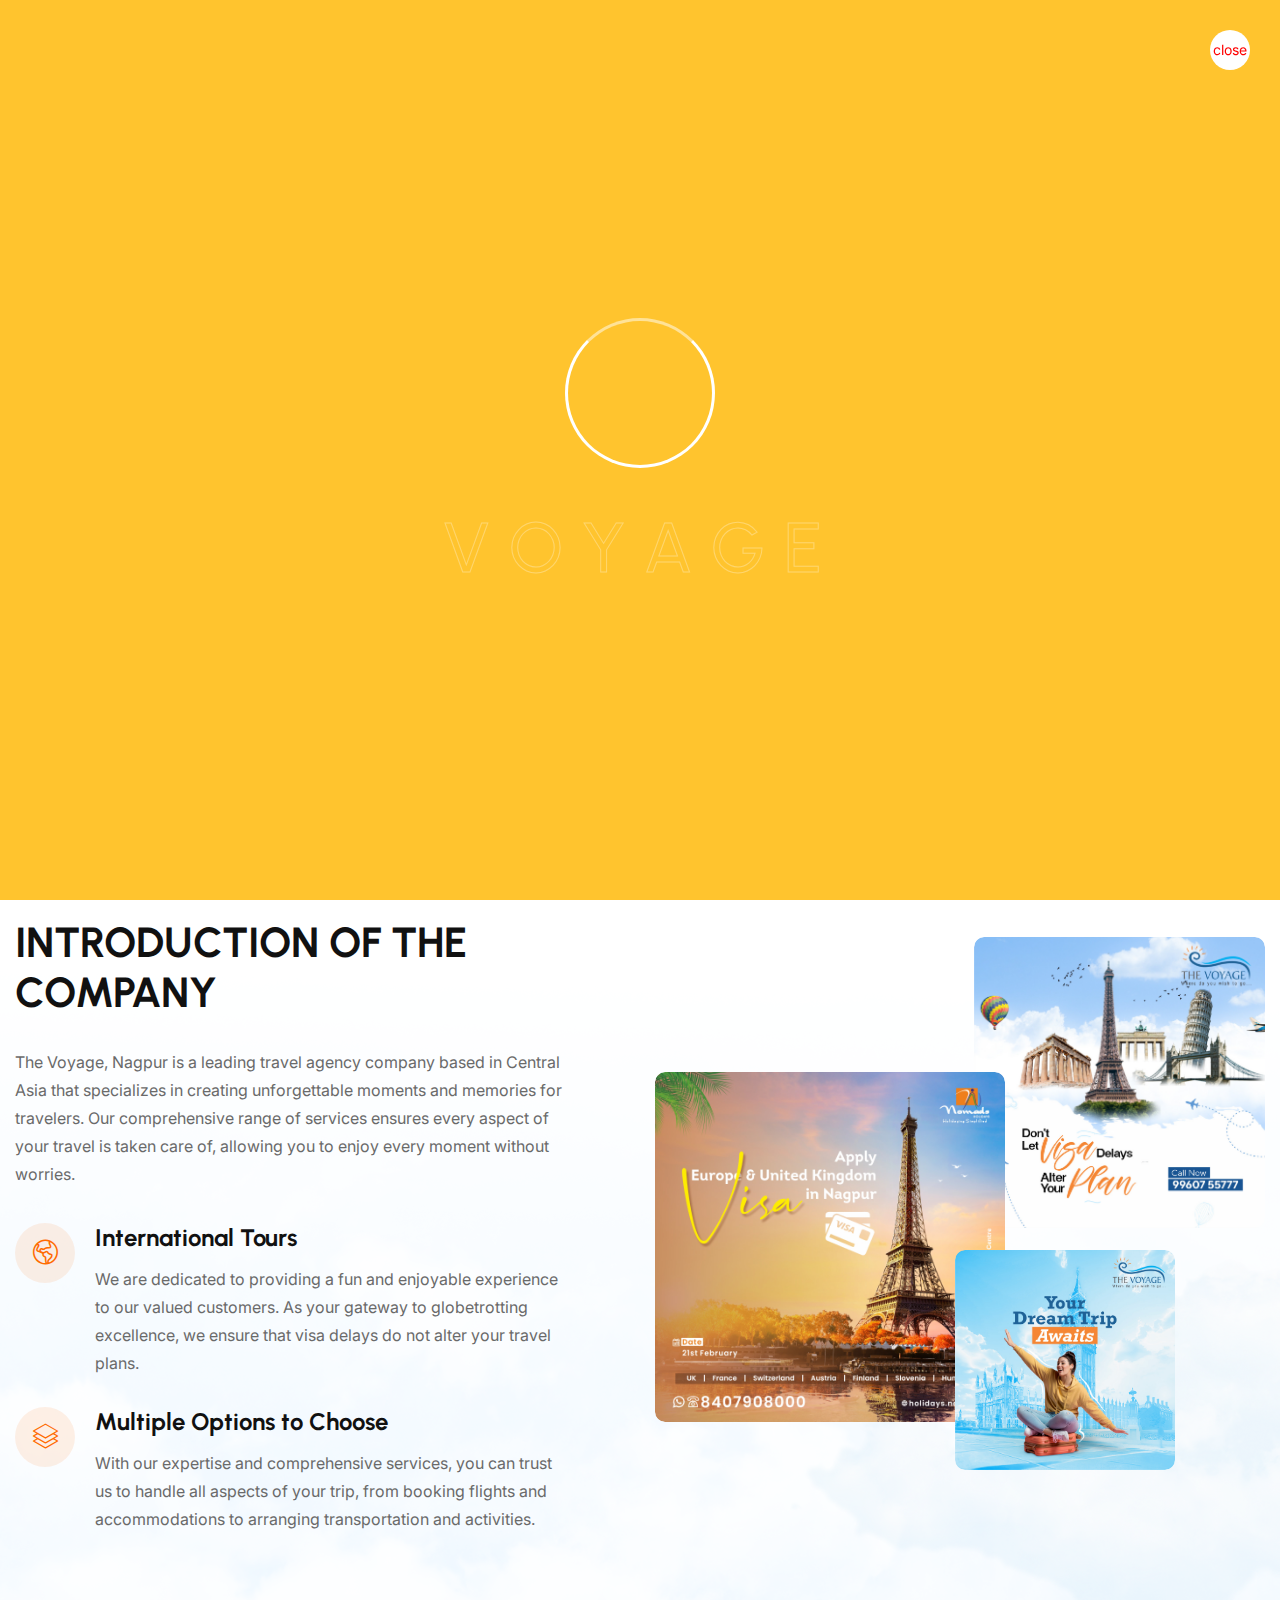
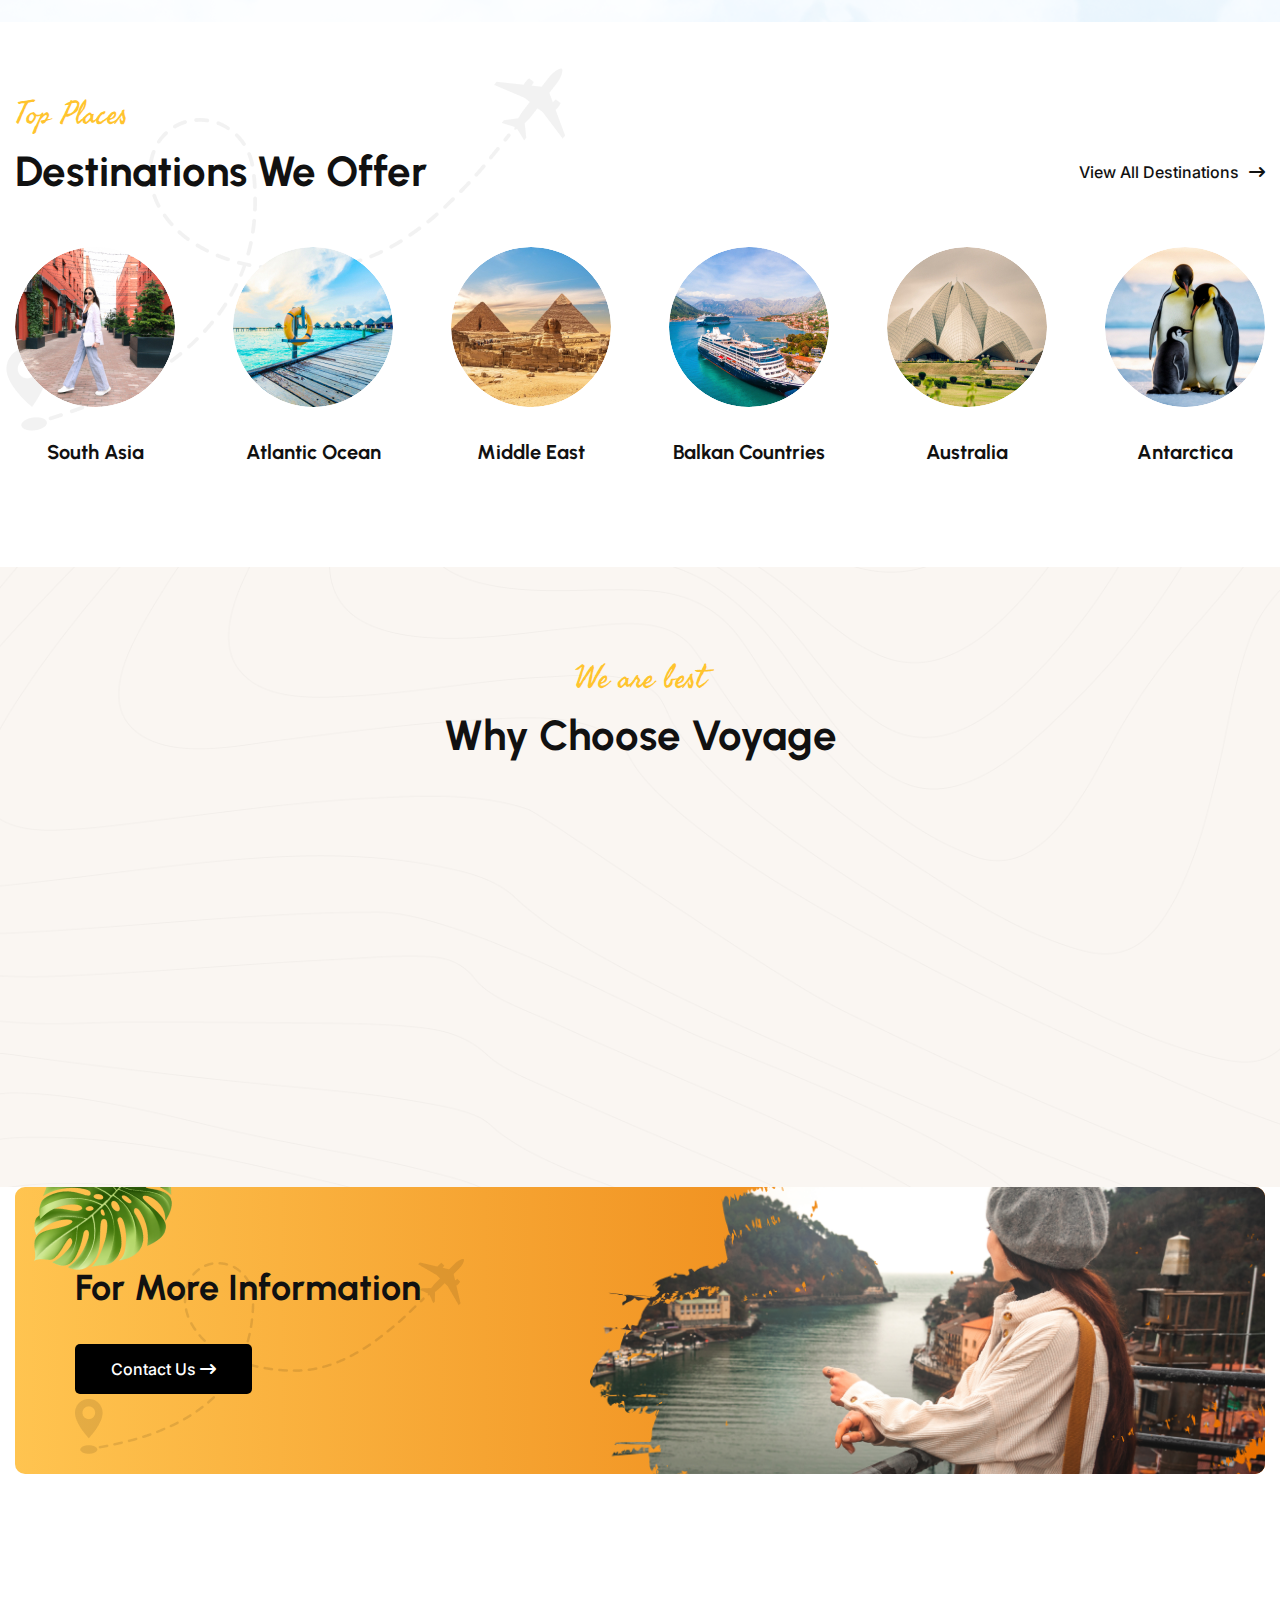
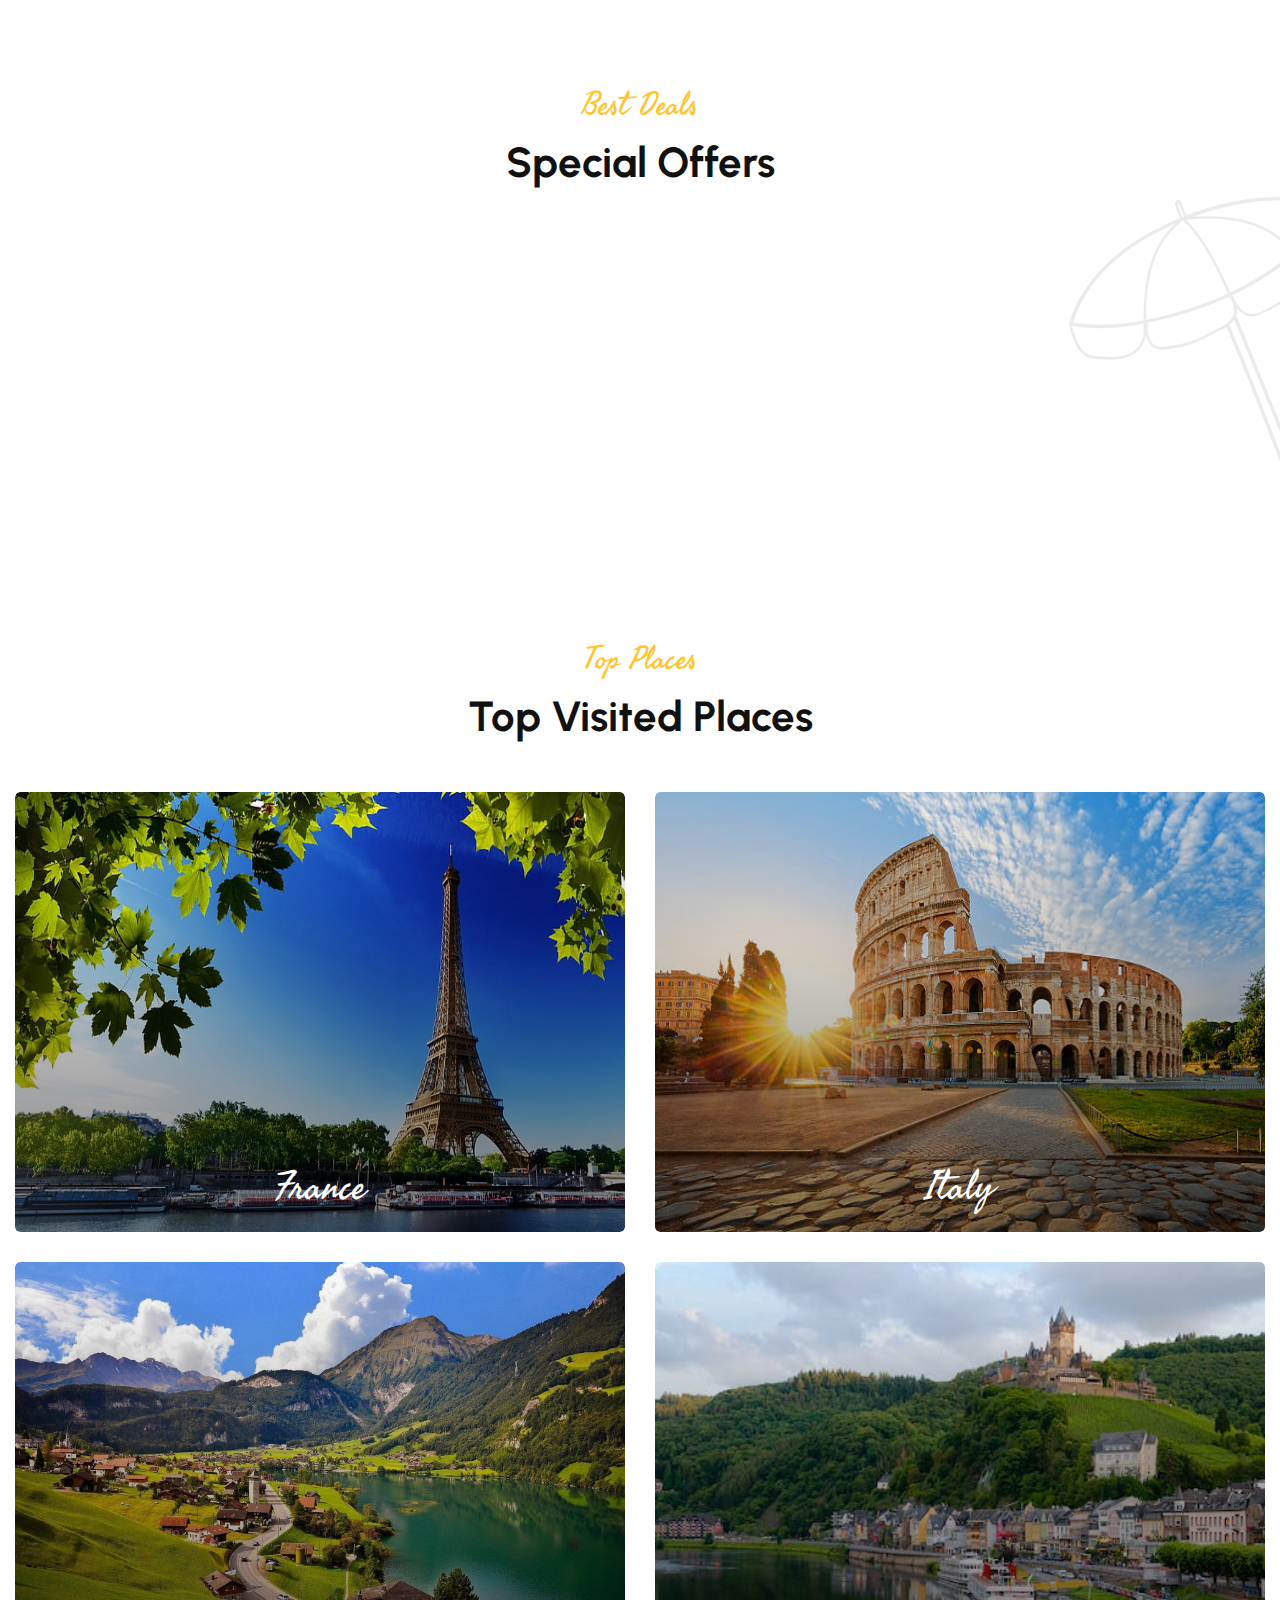
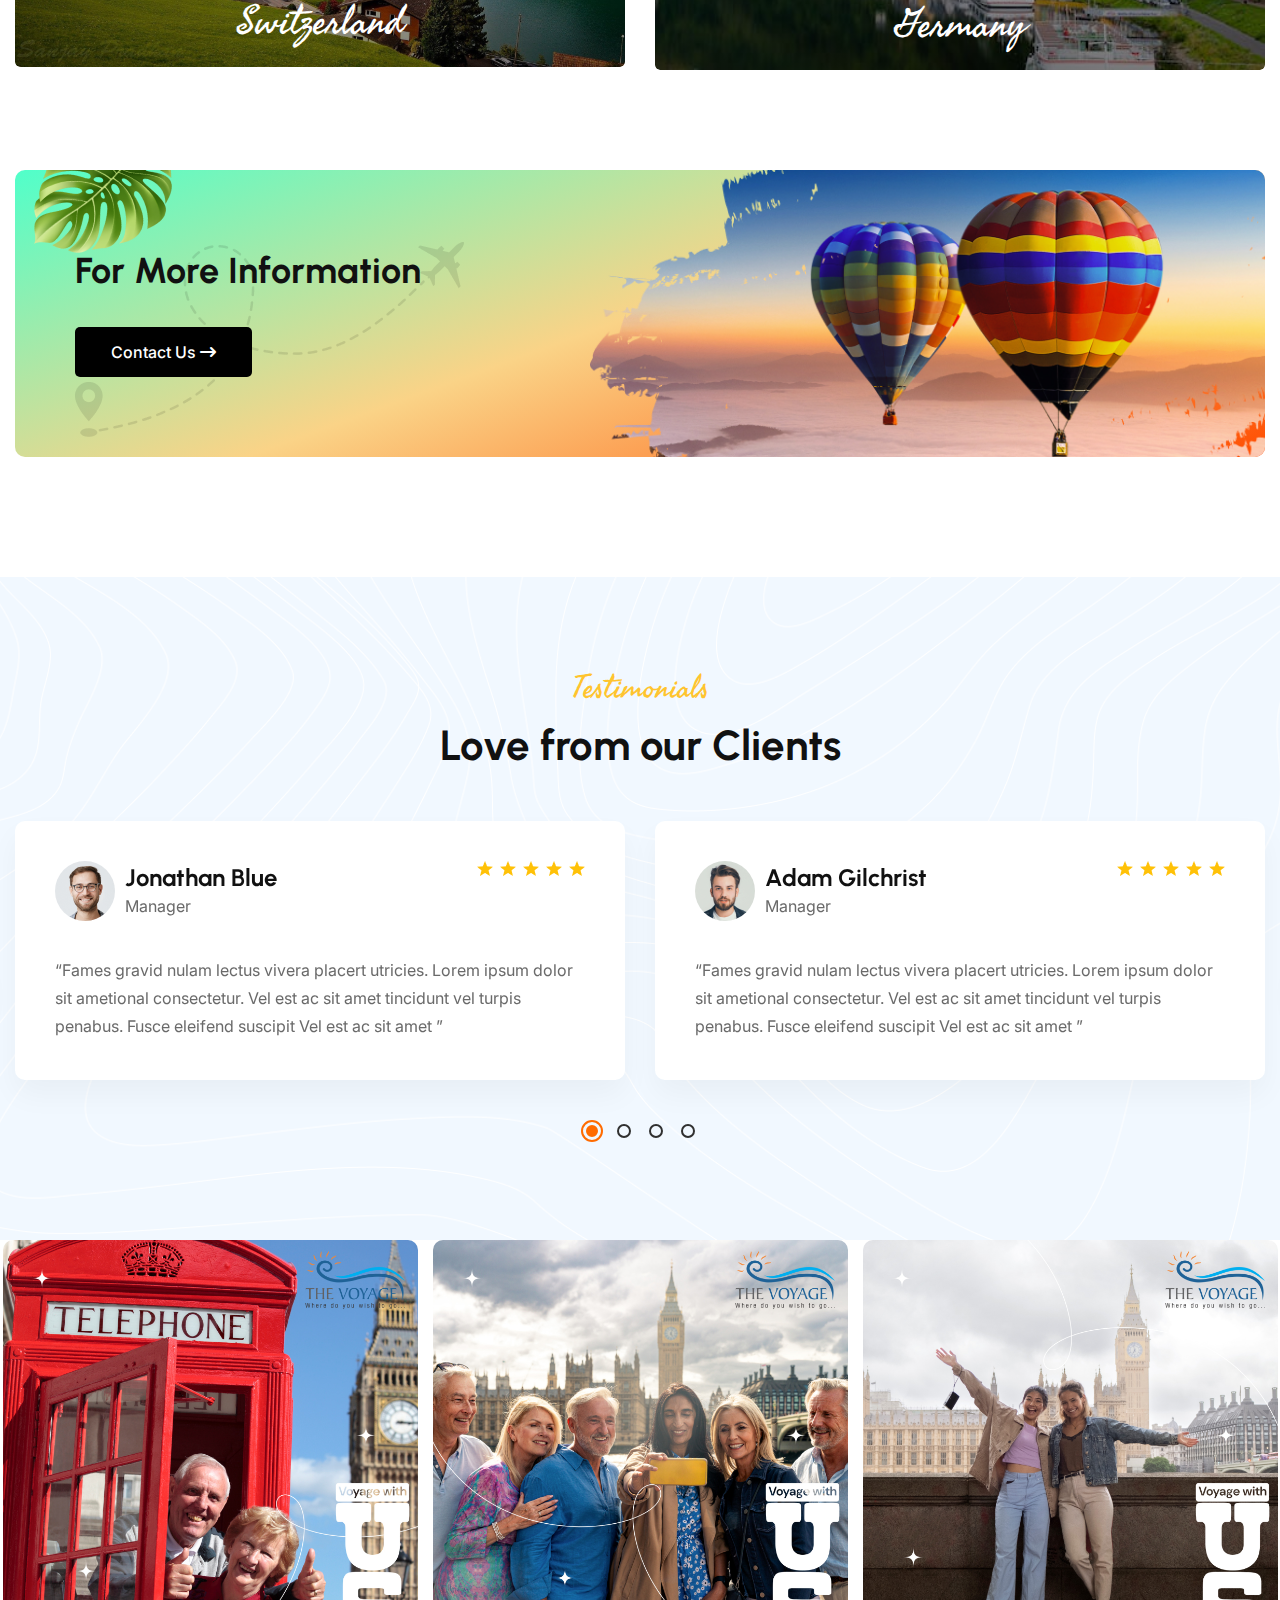
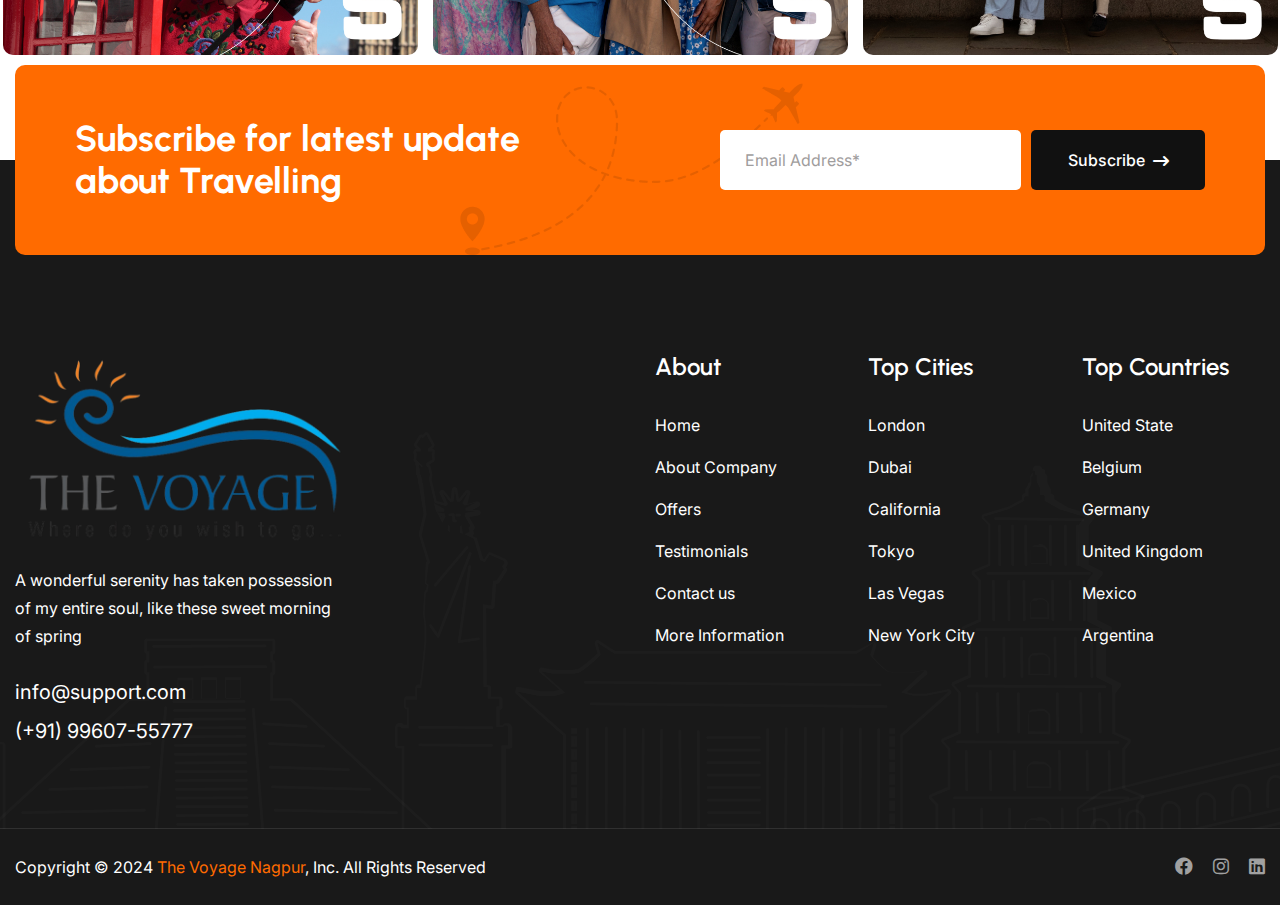
==== index.html @ c2dc89c5 "first commit" ====
<!DOCTYPE html>
<html lang="en">

<head>
    <meta charset="utf-8">
    <meta http-equiv="X-UA-Compatible" content="IE=edge">
    <meta name="viewport" content="width=device-width, initial-scale=1.0, maximum-scale=1.0, user-scalable=0">

    <title>THE VOYAGE NAGPUR</title>

    <!-- Fav Icon -->
    <link rel="icon" href="assets/images/logo.png" type="image/x-icon">

    <!-- Google Fonts -->
    <link href="https://fonts.googleapis.com/css2?family=Seaweed+Script&amp;display=swap" rel="stylesheet">
    <link
        href="https://fonts.googleapis.com/css2?family=Urbanist:ital,wght@0,100;0,200;0,300;0,400;0,500;0,600;0,700;0,800;0,900;1,100;1,200;1,300;1,400;1,500;1,600;1,700;1,800;1,900&amp;display=swap"
        rel="stylesheet">
    <link
        href="https://fonts.googleapis.com/css2?family=Inter:wght@100;200;300;400;500;600;700;800;900&amp;display=swap"
        rel="stylesheet">

    <!-- Stylesheets -->

    <link href="assets/css/font-awesome-all.css" rel="stylesheet">
    <link href="assets/css/flaticon.css" rel="stylesheet">
    <link href="assets/css/owl.css" rel="stylesheet">
    <link href="assets/css/bootstrap.css" rel="stylesheet">
    <link href="assets/css/jquery.fancybox.min.css" rel="stylesheet">
    <link href="assets/css/animate.css" rel="stylesheet">
    <link href="assets/css/nice-select.css" rel="stylesheet">
    <link href="assets/css/jquery-ui.css" rel="stylesheet">
    <link href="assets/css/elpath.css" rel="stylesheet">
    <link href="assets/css/color.css" id="jssDefault" rel="stylesheet">
    <link href="assets/css/rtl.css" rel="stylesheet">
    <link href="assets/css/style.css" rel="stylesheet">
    <link rel="stylesheet" href="./assets/css/module-css/chooseus.css">
    <link href="assets/css/module-css/banner.css" rel="stylesheet">
    <link href="assets/css/module-css/booking-form.css" rel="stylesheet">
    <link href="assets/css/module-css/offers.css" rel="stylesheet">
    <link href="assets/css/module-css/place.css" rel="stylesheet">
    <link href="assets/css/module-css/tours.css" rel="stylesheet">
    <link href="assets/css/module-css/about.css" rel="stylesheet">
    <link href="assets/css/module-css/pricing.css" rel="stylesheet">
    <link href="assets/css/module-css/subscribe.css" rel="stylesheet">
    <link href="assets/css/module-css/testimonial.css" rel="stylesheet">
    <link href="assets/css/module-css/instagram.css" rel="stylesheet">
    <link href="assets/css/module-css/news.css" rel="stylesheet">
    <link href="assets/css/responsive.css" rel="stylesheet">

</head>


<!-- page wrapper -->

<body>

    <div class="boxed_wrapper ltr">


        <!-- preloader -->
        <div class="loader-wrap">
            <div class="preloader">
                <div class="preloader-close">close</div>
                <div id="handle-preloader" class="handle-preloader">
                    <div class="animation-preloader">
                        <div class="spinner"></div>
                        <div class="txt-loading">
                            <span data-text-preloader="v" class="letters-loading">
                                V
                            </span>
                            <span data-text-preloader="o" class="letters-loading">
                                o
                            </span>
                            <span data-text-preloader="y" class="letters-loading">
                                y
                            </span>
                            <span data-text-preloader="a" class="letters-loading">
                                a
                            </span>
                            <span data-text-preloader="g" class="letters-loading">
                                g
                            </span>
                            <span data-text-preloader="e" class="letters-loading">
                                e
                            </span>
                        </div>
                    </div>
                </div>
            </div>
        </div>
        <!-- preloader end -->


        <!-- main header -->
        <header class="main-header">
            <!-- header-top -->
            <div class="header-top">
                <div class="auto-container">
                    <div class="top-inner">
                        <div class="info">
                            <p><i class="icon-5"></i><a href="tel:9960755777">+91-99607-55777</a> </p>
                            
                            <p><i class="icon-6"></i><a href="mailto:info@example.com">info@example.com</a></p>
                        </div>
                        
                        <ul class="social-links">
                            <li><span>On Social:</span></li>
                            <li><a href="index.html"><i class="fab fa-facebook-f"></i></a></li>
                            <li><a href="https://www.instagram.com/voyage.global.journeys/"><i
                                        class="fab fa-instagram"></i></a></li>
                            <li><a href="index.html"><i class="fab fa-linkedin-in"></i></a></li>
                        </ul>
                    </div>
                </div>
            </div>
            <header class="main-header header-style-two">
                <!-- header-lower -->
                <div class="header-lower">
                    <div class="auto-container">
                        <div class="outer-box">
                            <figure class="logo-box"><a href="index.html"><img src="assets/images/logo.png"  alt=""></a></figure>
                            <div class="menu-area">
                                <!--Mobile Navigation Toggler-->
                                <div class="mobile-nav-toggler">
                                    <i class="icon-bar"></i>
                                    <i class="icon-bar"></i>
                                    <i class="icon-bar"></i>
                                </div>
                                <nav class="main-menu navbar-expand-md navbar-light clearfix">
                                    <div class="collapse navbar-collapse show clearfix" id="navbarSupportedContent">
                                        <ul class="navigation clearfix">
                                            <li><a href="index.html">Home</a></li> 
                                            <li><a href="#about">About</a></li>
                                            <li><a href="#offers">Offers</a></li>
                                            <li><a href="#destination">Destination</a></li>
                                            <li><a href="contact.html">Contact Us</a></li> 
                                        </ul>
                                    </div>
                                </nav>
                            </div>
                           
                        </div>
                    </div>
                </div>
    
                <!--sticky Header-->
                <div class="sticky-header">
                    <div class="auto-container">
                        <div class="outer-box">
                            <div class="logo-box">
                                <figure class="logo"><a href="index.html"><img src="assets/images/logo.png" alt=""></a></figure>
                            </div>
                            <div class="menu-area">
                                <nav class="main-menu clearfix">
                                    <!--Keep This Empty / Menu will come through Javascript-->
                                </nav>
                            </div>
                            
                        </div>
                    </div>
                </div>
            </header>
            <!-- main-header end -->
    
    
            <!-- Mobile Menu  -->
            <div class="mobile-menu">
                <div class="menu-backdrop"></div>
                <div class="close-btn"><i class="fas fa-times"></i></div>
                
                <nav class="menu-box">
                    <div class="nav-logo"><a href="index.html"><img src="assets/images/logo.png" alt="" title=""></a></div>
                    <div class="menu-outer"><!--Here Menu Will Come Automatically Via Javascript / Same Menu as in Header--></div>
                    <div class="contact-info">
                        <h4>Contact Info</h4>
                        <ul>
                            <li><a href="https://maps.app.goo.gl/PBsAi7j5NEbtL1CH9">Ramdaspeth, Nagpur, Maharashtra 440010</a></li>
                            <li><a href="tel:+8801682648101">+88 01682648101</a></li>
                            <li><a href="mailto:info@example.com">info@example.com</a></li>
                        </ul>
                    </div>
                    <div class="social-links">
                        <ul class="clearfix">
                            <li><a href="index.html"><span class="fab fa-twitter"></span></a></li>
                            <li><a href="index.html"><span class="fab fa-facebook-square"></span></a></li>
                            <li><a href="index.html"><span class="fab fa-pinterest-p"></span></a></li>
                            <li><a href="index.html"><span class="fab fa-instagram"></span></a></li>
                            <li><a href="index.html"><span class="fab fa-youtube"></span></a></li>
                        </ul>
                    </div>
                </nav>
            </div><!-- End Mobile Menu -->
    
    
    


        <!-- banner-section -->
        <section class="banner-section p_relative centred">
            <div class="banner-carousel owl-theme owl-carousel owl-dots-none owl-nav-none">
                <div class="slide-item p_relative">
                    <div class="bg-layer" style="background-image: url(assets/images/banner/banner2.jpeg);"></div>
                    <span class="big-text animation_text_word"></span>
                    <div class="auto-container">
                        <div class="content-box">
                            <span class="special-text">Discover the Planet...</span>
                            <h2>Creating memories that last...</h2>
                            <p>This statistic is based on our average personal current account online</p>
                        </div>
                    </div>
                </div>
                <div class="slide-item p_relative">
                    <div class="bg-layer" style="background-image: url(assets/images/banner/banner-2.jpg);"></div>
                    <span class="big-text animation_text_word"></span>
                    <div class="auto-container">
                        <div class="content-box">
                            <span class="special-text">Discover the Planet...</span>
                            <h2>Creating memories that last...</h2>
                            <p>This statistic is based on our average personal current account online</p>
                        </div>
                    </div>
                </div>
                <div class="slide-item p_relative">
                    <div class="bg-layer" style="background-image: url(assets/images/banner/banner-3.jpg);"></div>
                    <span class="big-text animation_text_word"></span>
                    <div class="auto-container">
                        <div class="content-box">
                            <span class="special-text">Discover the Planet...</span>
                            <h2>Creating memories that last...</h2>
                            <p>This statistic is based on our average personal current account online</p>
                        </div>
                    </div>
                </div>
            </div>
            <!-- <div class="booking-form">
                <div class="auto-container">
                    <div class="booking-inner">
                        <form method="post" action="https://azim.hostlin.com/Travic/index.html" class="clearfix">
                            <div class="form-group">
                                <div class="icon"><i class="icon-8"></i></div>
                                <div class="select-box">
                                    <select class="wide">
                                       <option data-display="Your Destination">Your Destination</option>
                                       <option value="1">USA</option>
                                       <option value="2">Italy</option>
                                       <option value="3">China</option>
                                       <option value="4">Thailand</option>
                                    </select>
                                </div>
                            </div>
                            <div class="form-group">
                                <div class="icon"><i class="icon-9"></i></div>
                                <div class="select-box">
                                    <select class="wide">
                                       <option data-display="Travel Category">Travel Category</option>
                                       <option value="1">Adventure travel</option>
                                       <option value="2">Air travel</option>
                                       <option value="3">Backpacking</option>
                                       <option value="4">Bleisure travel</option>
                                    </select>
                                </div>
                            </div>
                            <div class="form-group">
                                <div class="icon"><i class="icon-10"></i></div>
                                <input type="text" name="date" id="datepicker" placeholder="When to Start">
                            </div>
                            <div class="form-group">
                                <div class="icon"><i class="icon-11"></i></div>
                                <div class="select-box">
                                    <select class="wide">
                                       <option data-display="How many Guest">How many Guest</option>
                                       <option value="1">1 Child 2 Adult</option>
                                       <option value="2">2 Child 2 Adult</option>
                                       <option value="3">1 Child 3 Adult</option>
                                       <option value="4">2 Child 3 Adult</option>
                                    </select>
                                </div>
                            </div>
                            <div class="btn-box">
                                <button type="submit">Find Now</button>
                            </div>
                        </form>
                    </div>
                </div>
            </div> -->
        </section>
        <!-- banner-section end -->


        <!-- about-section -->
        <section class="about-section pt_100 pb_100" id="about">
            <div class="pattern-layer" style="background-image: url(assets/images/shape/shape-1.png);"></div>
            <div class="auto-container">
                <div class="row align-items-center">
                    <div class="col-lg-6 col-md-12 col-sm-12 content-column">
                        <div class="content_block_one">
                            <div class="content-box mr_60">
                                <div class="sec-title mb_30">
                                    <span class="sub-title">About us</span>
                                    <h2>INTRODUCTION OF THE COMPANY </h2>
                                </div>
                                <div class="text-box mb_35">
                                    <p>The Voyage, Nagpur is a leading travel agency company based in Central Asia that
                                        specializes in creating unforgettable moments and memories for travelers.
                                        Our comprehensive range of services ensures every aspect of your travel is taken
                                        care of, allowing you to enjoy every moment without worries.
                                    </p>

                                </div>
                                <div class="inner-box">
                                    <div class="single-item">
                                        <div class="icon-box"><i class="icon-13"></i></div>
                                        <h3>International Tours</h3>
                                        <p>We are dedicated to providing a fun and enjoyable experience to our valued
                                            customers. As your gateway to globetrotting excellence, we ensure that visa
                                            delays do not alter your travel plans. </p>
                                    </div>
                                    <div class="single-item">
                                        <div class="icon-box"><i class="icon-14"></i></div>
                                        <h3>Multiple Options to Choose</h3>
                                        <p>With our expertise and comprehensive services, you can trust us to handle all
                                            aspects of your trip, from booking flights and accommodations to arranging
                                            transportation and activities. </p>
                                    </div>
                                </div>
                            </div>
                        </div>
                    </div>
                    <div class="col-lg-6 col-md-12 col-sm-12 image-column">
                        <div class="image_block_one">
                            <div class="image-box">
                                <figure class="image image-1"><img src="assets/images/resource/VT-1.jpg" alt="">
                                </figure>
                                <figure class="image image-2"><img src="assets/images/resource/VT-5.jpg"
                                         alt=""></figure>
                                <figure class="image image-3"><img src="assets/images/resource/VT-8.jpg"
                                        alt=""></figure>
                            </div>
                        </div>
                    </div>
                </div>
            </div>
        </section>
        <!-- about-section end -->

         

        <section class="place-style-two pt_70 pb_70">
            <div class="pattern-layer" style="background-image: url(assets/images/shape/shape-10.png);"></div>
            <div class="auto-container">
                <div class="sec-title mb_50">
                    <span class="sub-title">Top Places</span>
                    <h2>Destinations We Offer</h2>
                    <a href="destination.html">View All Destinations <i class="fas fa-long-arrow-right"></i></a>
                </div>
                <ul class="place-list">
                    <li>
                        <div class="place-block-two">
                            <div class="inner-box">
                                <figure class="image-box"><img src="assets/images/resource/place-7.jpg" alt=""></figure>
                                <h4><a href="destination-details.html">South Asia</a></h4>
                            </div>
                        </div>
                    </li>
                    <li>
                        <div class="place-block-two">
                            <div class="inner-box">
                                <figure class="image-box"><img src="assets/images/resource/place-8.jpg" alt=""></figure>
                                <h4><a href="destination-details.html">Atlantic Ocean</a></h4>
                            </div>
                        </div>
                    </li>
                    <li>
                        <div class="place-block-two">
                            <div class="inner-box">
                                <figure class="image-box"><img src="assets/images/resource/place-9.jpg" alt=""></figure>
                                <h4><a href="destination-details.html">Middle East</a></h4>
                            </div>
                        </div>
                    </li>
                    <li>
                        <div class="place-block-two">
                            <div class="inner-box">
                                <figure class="image-box"><img src="assets/images/resource/place-10.jpg" alt="">
                                </figure>
                                <h4><a href="destination-details.html">Balkan Countries</a></h4>
                            </div>
                        </div>
                    </li>
                    <li>
                        <div class="place-block-two">
                            <div class="inner-box">
                                <figure class="image-box"><img src="assets/images/resource/place-11.jpg" alt="">
                                </figure>
                                <h4><a href="destination-details.html">Australia</a></h4>
                            </div>
                        </div>
                    </li>
                    <li>
                        <div class="place-block-two">
                            <div class="inner-box">
                                <figure class="image-box"><img src="assets/images/resource/place-12.jpg" alt="">
                                </figure>
                                <h4><a href="destination-details.html">Antarctica</a></h4>
                            </div>
                        </div>
                    </li>
                </ul>
            </div>
        </section>

         <!-- chooseus-section -->
         <section class="chooseus-section alternat-2 pt_100 pb_70 centred">
            <div class="pattern-layer" style="background-image: url(assets/images/shape/shape-19.png);"></div>
            <div class="auto-container">
                <div class="sec-title mb_50">
                    <span class="sub-title">We are best</span>
                    <h2>Why Choose Voyage</h2>
                </div>
                <div class="row clearfix">
                    <div class="col-lg-3 col-md-6 col-sm-12 chooseus-block">
                        <div class="chooseus-block-one wow fadeInUp animated" data-wow-delay="00ms" data-wow-duration="1500ms">
                            <div class="inner-box">
                                <div class="icon-box"><i class="icon-15"></i></div>
                                <h3><a href="index.html">From Nagpur to Europe</a></h3>
                                <p>We are dedicated to offering the exceptional value for your travel the best investment</p>
                            </div>
                        </div>
                    </div>
                    <div class="col-lg-3 col-md-6 col-sm-12 chooseus-block">
                        <div class="chooseus-block-one wow fadeInUp animated" data-wow-delay="200ms" data-wow-duration="1500ms">
                            <div class="inner-box">
                                <div class="icon-box"><i class="icon-16"></i></div>
                                <h3><a href="index.html">Don't delay your VISA</a></h3>
                                <p>Your journey with us is about only  your relaxation, enjoyment, and more discovery.</p>
                            </div>
                        </div>
                    </div>
                    <div class="col-lg-3 col-md-6 col-sm-12 chooseus-block">
                        <div class="chooseus-block-one wow fadeInUp animated" data-wow-delay="400ms" data-wow-duration="1500ms">
                            <div class="inner-box">
                                <div class="icon-box"><i class="icon-17"></i></div>
                                <h3><a href="index.html">Tailored Payment Plans </a></h3>
                                <p>Ready to start your next adventure? Contact us today to begin planning your dream</p>
                            </div>
                        </div>
                    </div>
                    <div class="col-lg-3 col-md-6 col-sm-12 chooseus-block">
                        <div class="chooseus-block-one wow fadeInUp animated" data-wow-delay="600ms" data-wow-duration="1500ms">
                            <div class="inner-box">
                                <div class="icon-box"><i class="icon-18"></i></div>
                                <h3><a href="index.html">Safe Tour </a></h3>
                                <p>Feel free to adapt and customize this text to fit your travel agency with secure Payment</p>
                            </div>
                        </div>
                    </div>
                </div>
            </div>
        </section>
        <!-- chooseus-section end -->



        <!-- subscribe-style-two -->
        <section class="subscribe-style-two pb_120">
            <div class="auto-container">
                <div class="inner-container">
                    <div class="bg-layer" style="background-image: url(assets/images/background/subscribe-bg.png);">
                    </div>
                    <div class="shape">
                        <div class="shape-1" style="background-image: url(assets/images/shape/shape-16.png);"></div>
                        <div class="shape-2" style="background-image: url(assets/images/shape/shape-17.png);"></div>
                    </div>
                    <div class="content-box">
                        <h2>For More Information</h2>
                        <div class="form-group">
                            <a href="contact.html"><button type="submit" class="theme-btn">Contact Us <i
                                        class="fas fa-long-arrow-right"></i></button>
                            </a>
                        </div>
                    </div>
                </div>
            </div>
        </section>
        <!-- subscribe-style-two end -->
        
        <section class="offers-section pt_100" id="offers">
            <div class="pattern-layer" style="background-image: url(assets/images/shape/shape-11.png);"></div>
            <div class="auto-container">
                <div class="sec-title centred mb_50">
                    <span class="sub-title">Best Deals</span>
                    <h2>Special Offers</h2>
                </div>
                <div class="row clearfix">
                    <div class="col-lg-4 col-md-6 col-sm-12 offers-block">
                        <div class="offers-block-one wow fadeInUp animated" data-wow-delay="00ms"
                            data-wow-duration="1500ms">
                            <div class="inner-box" style="background-image: url(assets/images/shape/shape-7.png);">
                                <span>Discount up to</span>
                                <h2>40%</h2>
                                <p>For Travel Packages</p>
                                <a href="tour-details.html">View Details</a>
                            </div>
                        </div>
                    </div>
                    <div class="col-lg-4 col-md-6 col-sm-12 offers-block">
                        <div class="offers-block-one wow fadeInUp animated" data-wow-delay="300ms"
                            data-wow-duration="1500ms">
                            <div class="inner-box" style="background-image: url(assets/images/shape/shape-8.png);">
                                <span>Exclusive Deal</span>
                                <h3>Buy 1 get 1</h3>
                                <p>For air Tickets</p>
                                <a href="tour-details.html">View Details</a>
                            </div>
                        </div>
                    </div>
                    <div class="col-lg-4 col-md-6 col-sm-12 offers-block">
                        <div class="offers-block-one wow fadeInUp animated" data-wow-delay="600ms"
                            data-wow-duration="1500ms">
                            <div class="inner-box" style="background-image: url(assets/images/shape/shape-9.png);">
                                <span>Discount up to</span>
                                <h2>50%</h2>
                                <p>Hotels and Trips</p>
                                <a href="tour-details.html">View Details</a>
                            </div>
                        </div>
                    </div>
                </div>
            </div>
        </section>
        <!-- offers-section end -->

        <!-- place-section -->
        <section class="place-section centred pt_100 pb_70" id="destination">
            <div class="auto-container">
                <div class="sec-title mb_50">
                    <span class="sub-title">Top Places</span>
                    <h2>Top Visited Places</h2>
                </div>
                <div class="row clearfix">
                    <div class="col-lg-6 col-md-6 col-sm-12 place-block">
                        <div class="place-block-one">
                            <div class="inner-box">
                                <figure class="image-box" id="france"><img src="assets/images/resource/france.jpg" alt=""></figure>
                                <span class="text">France</span>
                            </div>
                        </div>
                    </div>
                    <div class="col-lg-6 col-md-6 col-sm-12 place-block">
                        <div class="place-block-one">
                            <div class="inner-box">
                                <figure class="image-box" id="italy"><img src="assets/images/resource/place-2.jpg" alt=""></figure>
                                <span class="text">Italy</span>
                            </div>
                        </div>
                    </div>
                    <div class="col-lg-6 col-md-6 col-sm-12 place-block">
                        <div class="place-block-one">
                            <div class="inner-box">
                                <figure class="image-box"><img src="assets/images/resource/Switzerland.jpg" alt=""></figure>
                                <span class="text">Switzerland</span>
                            </div>
                        </div>
                    </div>
                    <div class="col-lg-6 col-md-6 col-sm-12 place-block">
                        <div class="place-block-one">
                            <div class="inner-box">
                                <figure class="image-box"><img src="assets/images/resource/germany.jpeg" alt=""></figure>
                                <span class="text">Germany</span>
                            </div>
                        </div>
                    </div>
                   
                </div>
            </div>
        </section>
        <!-- place-section end -->

        <!-- subscribe-style-two -->
        <section class="subscribe-style-two alternat-2 pb_120">
            <div class="auto-container">
                <div class="inner-container">
                    <div class="bg-layer" style="background-image: url(assets/images/background/subscribe-bg-2.png);">
                    </div>
                    <div class="shape">
                        <div class="shape-1" style="background-image: url(assets/images/shape/shape-16.png);"></div>
                        <div class="shape-2" style="background-image: url(assets/images/shape/shape-17.png);"></div>
                    </div>
                    <div class="content-box">
                        <h2>For More Information</h2>
                        <div class="form-group">
                            <a href="contact.html"><button type="submit" class="theme-btn">Contact Us <i
                                        class="fas fa-long-arrow-right"></i></button>
                            </a>
                        </div>
                    </div>
                </div>
            </div>
        </section>
        <!-- subscribe-style-two end -->

        <!-- testimonial-section -->
        <section class="testimonial-section pt_100 pb_90" id="testimonial">
            <div class="pattern-layer" style="background-image: url(assets/images/shape/shape-3.png);"></div>
            <div class="auto-container">
                <div class="sec-title centred mb_50">
                    <span class="sub-title">Testimonials</span>
                    <h2>Love from our Clients</h2>
                </div>
                <div class="two-item-carousel owl-carousel owl-theme dots-style-one nav-style-one">
                    <div class="testimonial-block-one">
                        <div class="inner-box">
                            <ul class="rating">
                                <li><img src="assets/images/icons/icon-1.png" alt=""></li>
                                <li><img src="assets/images/icons/icon-1.png" alt=""></li>
                                <li><img src="assets/images/icons/icon-1.png" alt=""></li>
                                <li><img src="assets/images/icons/icon-1.png" alt=""></li>
                                <li><img src="assets/images/icons/icon-1.png" alt=""></li>
                            </ul>
                            <div class="author-box">
                                <figure class="author-thumb"><img src="assets/images/resource/testimonial-1.png" alt="">
                                </figure>
                                <h3>Jonathan Blue</h3>
                                <span class="designation">Manager</span>
                            </div>
                            <p>“Fames gravid nulam lectus vivera placert utricies. Lorem ipsum dolor sit ametional
                                consectetur. Vel est ac sit amet tincidunt vel turpis penabus. Fusce eleifend suscipit
                                Vel est ac sit amet ”</p>
                        </div>
                    </div>
                    <div class="testimonial-block-one">
                        <div class="inner-box">
                            <ul class="rating">
                                <li><img src="assets/images/icons/icon-1.png" alt=""></li>
                                <li><img src="assets/images/icons/icon-1.png" alt=""></li>
                                <li><img src="assets/images/icons/icon-1.png" alt=""></li>
                                <li><img src="assets/images/icons/icon-1.png" alt=""></li>
                                <li><img src="assets/images/icons/icon-1.png" alt=""></li>
                            </ul>
                            <div class="author-box">
                                <figure class="author-thumb"><img src="assets/images/resource/testimonial-2.png" alt="">
                                </figure>
                                <h3>Adam Gilchrist </h3>
                                <span class="designation">Manager</span>
                            </div>
                            <p>“Fames gravid nulam lectus vivera placert utricies. Lorem ipsum dolor sit ametional
                                consectetur. Vel est ac sit amet tincidunt vel turpis penabus. Fusce eleifend suscipit
                                Vel est ac sit amet ”</p>
                        </div>
                    </div>
                    <div class="testimonial-block-one">
                        <div class="inner-box">
                            <ul class="rating">
                                <li><img src="assets/images/icons/icon-1.png" alt=""></li>
                                <li><img src="assets/images/icons/icon-1.png" alt=""></li>
                                <li><img src="assets/images/icons/icon-1.png" alt=""></li>
                                <li><img src="assets/images/icons/icon-1.png" alt=""></li>
                                <li><img src="assets/images/icons/icon-1.png" alt=""></li>
                            </ul>
                            <div class="author-box">
                                <figure class="author-thumb"><img src="assets/images/resource/testimonial-1.png" alt="">
                                </figure>
                                <h3>Jonathan Blue</h3>
                                <span class="designation">Manager</span>
                            </div>
                            <p>“Fames gravid nulam lectus vivera placert utricies. Lorem ipsum dolor sit ametional
                                consectetur. Vel est ac sit amet tincidunt vel turpis penabus. Fusce eleifend suscipit
                                Vel est ac sit amet ”</p>
                        </div>
                    </div>
                    <div class="testimonial-block-one">
                        <div class="inner-box">
                            <ul class="rating">
                                <li><img src="assets/images/icons/icon-1.png" alt=""></li>
                                <li><img src="assets/images/icons/icon-1.png" alt=""></li>
                                <li><img src="assets/images/icons/icon-1.png" alt=""></li>
                                <li><img src="assets/images/icons/icon-1.png" alt=""></li>
                                <li><img src="assets/images/icons/icon-1.png" alt=""></li>
                            </ul>
                            <div class="author-box">
                                <figure class="author-thumb"><img src="assets/images/resource/testimonial-2.png" alt="">
                                </figure>
                                <h3>Adam Gilchrist </h3>
                                <span class="designation">Manager</span>
                            </div>
                            <p>“Fames gravid nulam lectus vivera placert utricies. Lorem ipsum dolor sit ametional
                                consectetur. Vel est ac sit amet tincidunt vel turpis penabus. Fusce eleifend suscipit
                                Vel est ac sit amet ”</p>
                        </div>
                    </div>
                    <div class="testimonial-block-one">
                        <div class="inner-box">
                            <ul class="rating">
                                <li><img src="assets/images/icons/icon-1.png" alt=""></li>
                                <li><img src="assets/images/icons/icon-1.png" alt=""></li>
                                <li><img src="assets/images/icons/icon-1.png" alt=""></li>
                                <li><img src="assets/images/icons/icon-1.png" alt=""></li>
                                <li><img src="assets/images/icons/icon-1.png" alt=""></li>
                            </ul>
                            <div class="author-box">
                                <figure class="author-thumb"><img src="assets/images/resource/testimonial-1.png" alt="">
                                </figure>
                                <h3>Jonathan Blue</h3>
                                <span class="designation">Manager</span>
                            </div>
                            <p>“Fames gravid nulam lectus vivera placert utricies. Lorem ipsum dolor sit ametional
                                consectetur. Vel est ac sit amet tincidunt vel turpis penabus. Fusce eleifend suscipit
                                Vel est ac sit amet ”</p>
                        </div>
                    </div>
                    <div class="testimonial-block-one">
                        <div class="inner-box">
                            <ul class="rating">
                                <li><img src="assets/images/icons/icon-1.png" alt=""></li>
                                <li><img src="assets/images/icons/icon-1.png" alt=""></li>
                                <li><img src="assets/images/icons/icon-1.png" alt=""></li>
                                <li><img src="assets/images/icons/icon-1.png" alt=""></li>
                                <li><img src="assets/images/icons/icon-1.png" alt=""></li>
                            </ul>
                            <div class="author-box">
                                <figure class="author-thumb"><img src="assets/images/resource/testimonial-2.png" alt="">
                                </figure>
                                <h3>Adam Gilchrist </h3>
                                <span class="designation">Manager</span>
                            </div>
                            <p>“Fames gravid nulam lectus vivera placert utricies. Lorem ipsum dolor sit ametional
                                consectetur. Vel est ac sit amet tincidunt vel turpis penabus. Fusce eleifend suscipit
                                Vel est ac sit amet ”</p>
                        </div>
                    </div>
                    <div class="testimonial-block-one">
                        <div class="inner-box">
                            <ul class="rating">
                                <li><img src="assets/images/icons/icon-1.png" alt=""></li>
                                <li><img src="assets/images/icons/icon-1.png" alt=""></li>
                                <li><img src="assets/images/icons/icon-1.png" alt=""></li>
                                <li><img src="assets/images/icons/icon-1.png" alt=""></li>
                                <li><img src="assets/images/icons/icon-1.png" alt=""></li>
                            </ul>
                            <div class="author-box">
                                <figure class="author-thumb"><img src="assets/images/resource/testimonial-1.png" alt="">
                                </figure>
                                <h3>Jonathan Blue</h3>
                                <span class="designation">Manager</span>
                            </div>
                            <p>“Fames gravid nulam lectus vivera placert utricies. Lorem ipsum dolor sit ametional
                                consectetur. Vel est ac sit amet tincidunt vel turpis penabus. Fusce eleifend suscipit
                                Vel est ac sit amet ”</p>
                        </div>
                    </div>
                    <div class="testimonial-block-one">
                        <div class="inner-box">
                            <ul class="rating">
                                <li><img src="assets/images/icons/icon-1.png" alt=""></li>
                                <li><img src="assets/images/icons/icon-1.png" alt=""></li>
                                <li><img src="assets/images/icons/icon-1.png" alt=""></li>
                                <li><img src="assets/images/icons/icon-1.png" alt=""></li>
                                <li><img src="assets/images/icons/icon-1.png" alt=""></li>
                            </ul>
                            <div class="author-box">
                                <figure class="author-thumb"><img src="assets/images/resource/testimonial-2.png" alt="">
                                </figure>
                                <h3>Adam Gilchrist </h3>
                                <span class="designation">Manager</span>
                            </div>
                            <p>“Fames gravid nulam lectus vivera placert utricies. Lorem ipsum dolor sit ametional
                                consectetur. Vel est ac sit amet tincidunt vel turpis penabus. Fusce eleifend suscipit
                                Vel est ac sit amet ”</p>
                        </div>
                    </div>
                </div>
            </div>
        </section>
        <!-- testimonial-section end -->


        <!-- instagran-section -->
        <section class="instagram-section">
            <div class="inner-container">
                <div class="instagram-carousel owl-carousel owl-theme owl-dots-none owl-nav-none">
                    <div class="instagram-block-one">
                        <div class="inner-box">
                            <figure class="image-box"><img src="assets/images/resource/VT-15.jpg" alt=""></figure>
                            <div class="text-box"><a href="index-3.html"><img src="assets/images/icons/icon-4.png"
                                        alt="">Follow&nbsp;us&nbsp;on&nbsp;Instagram</a></div>
                        </div>
                    </div>
                    <div class="instagram-block-one">
                        <div class="inner-box">
                            <figure class="image-box"><img src="assets/images/resource/VT-16.jpg" alt=""></figure>
                            <div class="text-box"><a href="index-3.html"><img src="assets/images/icons/icon-4.png"
                                        alt="">Follow&nbsp;us&nbsp;on&nbsp;Instagram</a></div>
                        </div>
                    </div>
                    <div class="instagram-block-one">
                        <div class="inner-box">
                            <figure class="image-box"><img src="assets/images/resource/VT-17.jpg" alt=""></figure>
                            <div class="text-box"><a href="index-3.html"><img src="assets/images/icons/icon-4.png"
                                        alt="">Follow&nbsp;us&nbsp;on&nbsp;Instagram</a></div>
                        </div>
                    </div>
                    <div class="instagram-block-one">
                        <div class="inner-box">
                            <figure class="image-box"><img src="assets/images/resource/VT-18.jpg" alt=""></figure>
                            <div class="text-box"><a href="index-3.html"><img src="assets/images/icons/icon-4.png"
                                        alt="">Follow&nbsp;us&nbsp;on&nbsp;Instagram</a></div>
                        </div>
                    </div>
                    <div class="instagram-block-one">
                        <div class="inner-box">
                            <figure class="image-box"><img src="assets/images/resource/VT-19.jpg" alt=""></figure>
                            <div class="text-box"><a href="index-3.html"><img src="assets/images/icons/icon-4.png"
                                        alt="">Follow&nbsp;us&nbsp;on&nbsp;Instagram</a></div>
                        </div>
                    </div>
                </div>
            </div>
        </section>
        <!-- instagram-section end -->



        <!-- subscribe-section -->
        <section class="subscribe-section">
            <div class="bg-color"></div>
            <div class="auto-container">
                <div class="inner-container">
                    <div class="shape" style="background-image: url(assets/images/shape/shape-4.png);"></div>
                    <div class="row align-items-center">
                        <div class="col-lg-6 col-md-12 col-sm-12 text-column">
                            <div class="text-box mr_50">
                                <h2>Subscribe for latest update about Travelling</h2>
                            </div>
                        </div>
                        <div class="col-lg-6 col-md-12 col-sm-12 form-column">
                            <div class="form-inner ml_65">
                                <form method="post" action="https://azim.hostlin.com/Travic/contact.html">
                                    <div class="form-group">
                                        <input type="email" name="email" placeholder="Email Address*" required>
                                        <button type="submit">Subscribe<i class="fas fa-long-arrow-right"></i></button>
                                    </div>
                                </form>
                            </div>
                        </div>
                    </div>
                </div>
            </div>
        </section>
        <!-- subscribe-section end -->


        <!-- main-footer -->
        <footer class="main-footer">
            <div class="pattern-layer" style="background-image: url(assets/images/shape/shape-5.png);"></div>
            <div class="widget-section p_relative pt_100 pb_85">
                <div class="auto-container">
                    <div class="row clearfix">
                        <div class="col-lg-6 col-md-6 col-sm-12 footer-column">
                            <div class="footer-widget logo-widget">
                                <figure class="footer-logo"><a href="index.html"><img src="assets/images/logo.png"
                                            alt=""></a></figure>
                                <div class="text-box">
                                    <p>A wonderful serenity has taken possession of my entire soul, like these sweet
                                        morning of spring </p>
                                    <ul class="info-list clearfix">
                                        <li><a href="mailto:info@support.com">info@support.com</a></li>
                                        <li><a href="tel:9960755777 ">(+91) 99607-55777 </a></li>
                                    </ul>
                                </div>
                            </div>
                        </div>
                        <div class="col-lg-2 col-md-6 col-sm-12 footer-column">
                            <div class="footer-widget links-widget">
                                <div class="widget-title">
                                    <h3>About</h3>
                                </div>
                                <div class="widget-content">
                                    <ul class="links-list clearfix">
                                        <li><a href="index.html">Home</a></li>
                                        <li><a href="#about">About Company</a></li>
                                        <li><a href="#offers">Offers</a></li>
                                        <li><a href="#testimonial">Testimonials</a></li>
                                        <li><a href="contact.html">Contact us</a></li>
                                        <li><a href="contact.html">More Information</a></li>
                                    </ul>
                                </div>
                            </div>
                        </div>
                        <div class="col-lg-2 col-md-6 col-sm-12 footer-column">
                            <div class="footer-widget links-widget">
                                <div class="widget-title">
                                    <h3>Top Cities</h3>
                                </div>
                                <div class="widget-content">
                                    <ul class="links-list clearfix">
                                        <li><a href="index.html">London</a></li>
                                        <li><a href="index.html">Dubai</a></li>
                                        <li><a href="index.html">California</a></li>
                                        <li><a href="index.html">Tokyo</a></li>
                                        <li><a href="index.html">Las Vegas</a></li>
                                        <li><a href="index.html">New York City</a></li>
                                    </ul>
                                </div>
                            </div>
                        </div>
                        <div class="col-lg-2 col-md-6 col-sm-12 footer-column">
                            <div class="footer-widget links-widget">
                                <div class="widget-title">
                                    <h3>Top Countries</h3>
                                </div>
                                <div class="widget-content">
                                    <ul class="links-list clearfix">
                                        <li><a href="index.html">United State</a></li>
                                        <li><a href="index.html">Belgium</a></li>
                                        <li><a href="index.html">Germany</a></li>
                                        <li><a href="index.html">United Kingdom</a></li>
                                        <li><a href="index.html">Mexico</a></li>
                                        <li><a href="index.html">Argentina</a></li>
                                    </ul>
                                </div>
                            </div>
                        </div>
                    </div>
                </div>
            </div>
            <div class="footer-bottom">
                <div class="auto-container">
                    <div class="bottom-inner">
                        <div class="copyright">
                            <p>Copyright &copy; 2024 <a href="index.html">The Voyage Nagpur</a>, Inc. All Rights Reserved</p>
                        </div>
                        <ul class="social-links">
                            <li><a href="index.html"><i class="fa-brands fa-facebook"></i></a></li>
                            <li><a href="https://www.instagram.com/voyage.global.journeys/"><i class="fa-brands fa-instagram"></i></a></li>
                            <li><a href="index.html"><i class="fa-brands fa-linkedin"></i></a></li>
                        </ul>
                    </div>
                </div>
            </div>
        </footer>
        <!-- main-footer end -->


        <!--Scroll to top-->
        <div class="scroll-to-top">
            <div>
                <div class="scroll-top-inner">
                    <div class="scroll-bar">
                        <div class="bar-inner"></div>
                    </div>
                    <div class="scroll-bar-text">Go To Top</div>
                </div>
            </div>
        </div>
        <!-- Scroll to top end -->

    </div>


    <!-- jequery plugins -->
    <script src="assets/js/jquery.js"></script>
    <script src="assets/js/bootstrap.min.js"></script>
    <script src="assets/js/owl.js"></script>
    <script src="assets/js/wow.js"></script>
    <script src="assets/js/jquery.fancybox.js"></script>
    <script src="assets/js/appear.js"></script>
    <script src="assets/js/isotope.js"></script>
    <script src="assets/js/jquery.nice-select.min.js"></script>
    <script src="assets/js/jquery-ui.js"></script>
    <script src="assets/js/text_animation.js"></script>
    <script src="assets/js/text_plugins.js"></script>
    <script src="assets/js/parallax-scroll.js"></script>

    <!-- main-js -->
    <script src="assets/js/script.js"></script>

</body>
<!-- End of .page_wrapper -->

</html>
---- assets/css/flaticon.css ----
@font-face {
  font-family: 'icomoon';
  src:  url('../fonts/icomoon9a84.eot?tin97q');
  src:  url('../fonts/icomoon9a84.eot?tin97q#iefix') format('embedded-opentype'),
    url('../fonts/icomoon9a84.ttf?tin97q') format('truetype'),
    url('../fonts/icomoon9a84.woff?tin97q') format('woff'),
    url('../fonts/icomoon9a84.svg?tin97q#icomoon') format('svg');
  font-weight: normal;
  font-style: normal;
  font-display: block;
}

[class^="icon-"], [class*=" icon-"] {
  /* use !important to prevent issues with browser extensions that change fonts */
  font-family: 'icomoon' !important;
  speak: never;
  font-style: normal;
  font-weight: normal;
  font-variant: normal;
  text-transform: none;
  line-height: 1;

  /* Better Font Rendering =========== */
  -webkit-font-smoothing: antialiased;
  -moz-osx-font-smoothing: grayscale;
}

.icon-1:before {
  content: "\e900";
}
.icon-2:before {
  content: "\e901";
}
.icon-3:before {
  content: "\e902";
}
.icon-4:before {
  content: "\e903";
}
.icon-5:before {
  content: "\e904";
}
.icon-6:before {
  content: "\e905";
}
.icon-7:before {
  content: "\e906";
}
.icon-8:before {
  content: "\e907";
}
.icon-9:before {
  content: "\e908";
}
.icon-10:before {
  content: "\e909";
}
.icon-11:before {
  content: "\e90a";
}
.icon-12:before {
  content: "\e90b";
}
.icon-13:before {
  content: "\e90c";
}
.icon-14:before {
  content: "\e90d";
}
.icon-15:before {
  content: "\e90e";
}
.icon-16:before {
  content: "\e90f";
}
.icon-17:before {
  content: "\e910";
}
.icon-18:before {
  content: "\e911";
}
.icon-19:before {
  content: "\e912";
}
.icon-20:before {
  content: "\e913";
}
.icon-21:before {
  content: "\e914";
}
.icon-22:before {
  content: "\e915";
}
.icon-23:before {
  content: "\e916";
}
.icon-24:before {
  content: "\e917";
}
.icon-25:before {
  content: "\e918";
}
.icon-26:before {
  content: "\e919";
}
.icon-27:before {
  content: "\e91a";
}
.icon-28:before {
  content: "\e91b";
}
.icon-29:before {
  content: "\e91c";
}
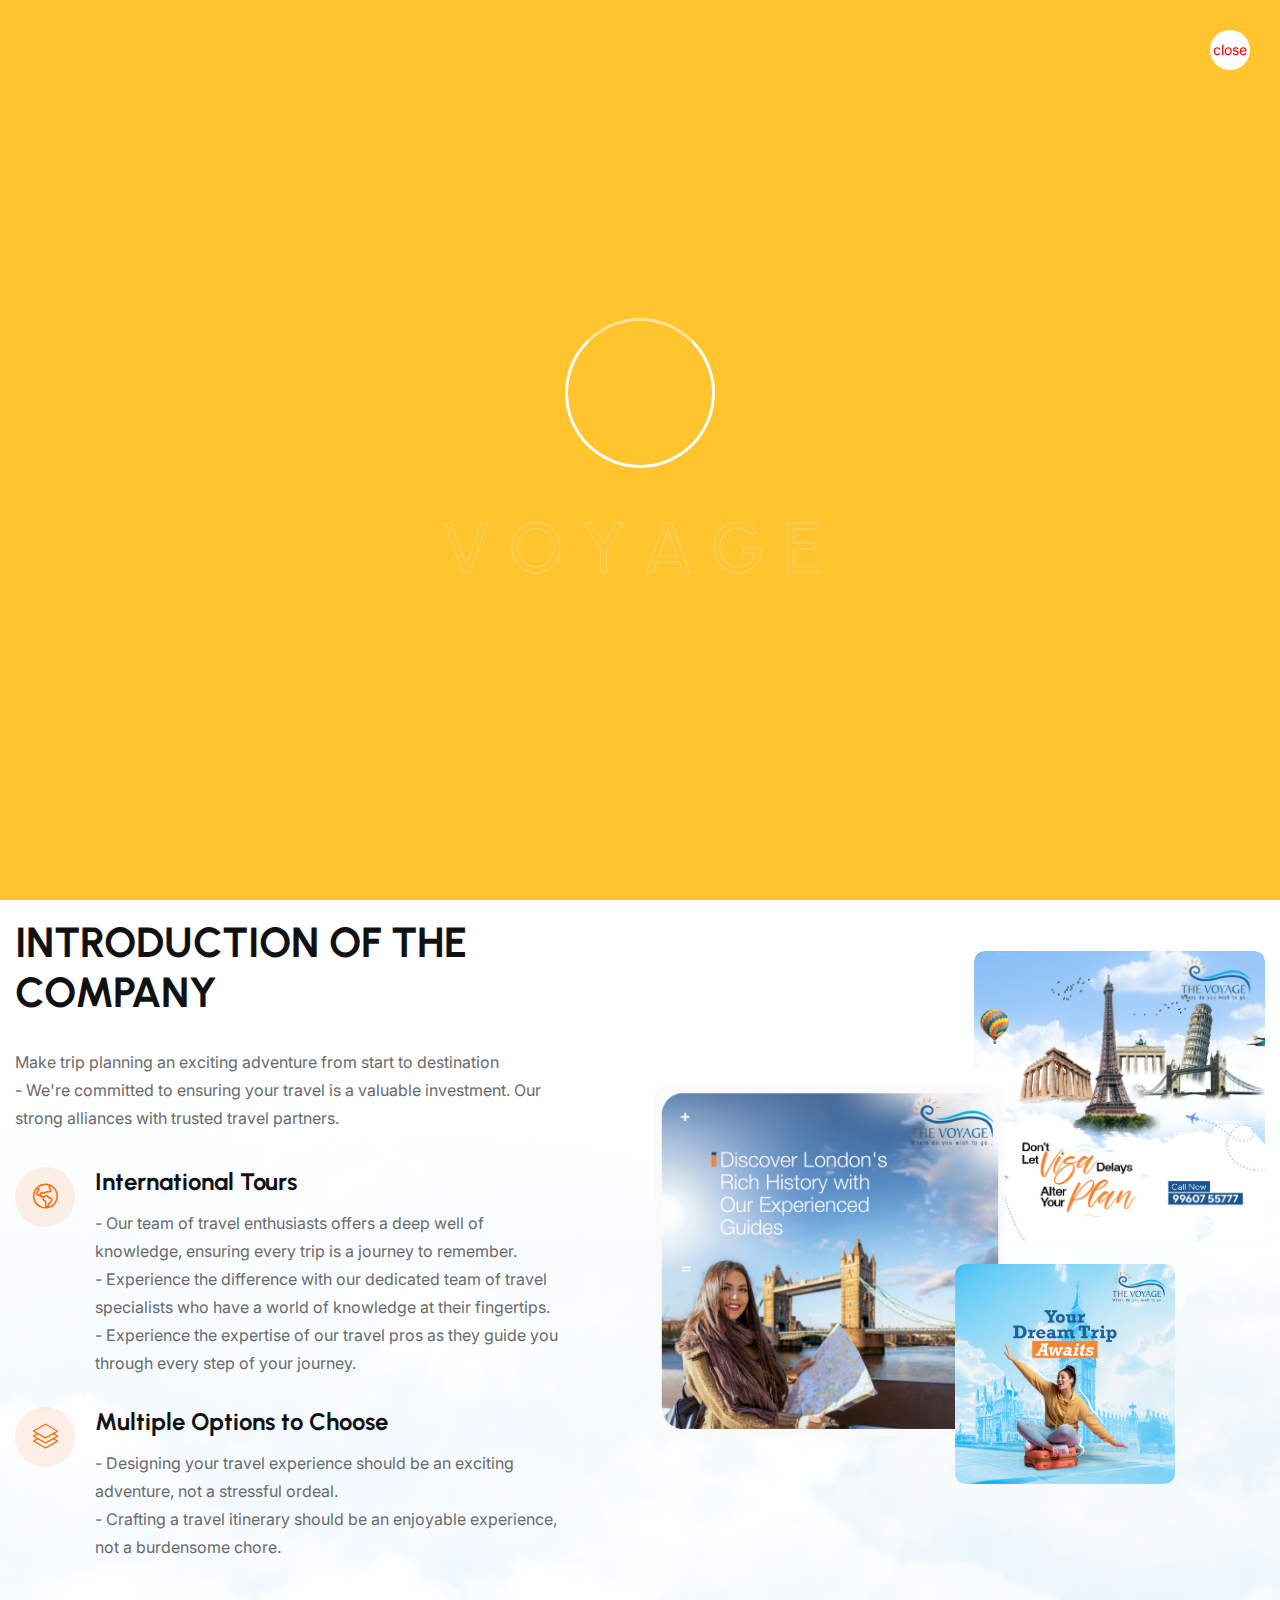
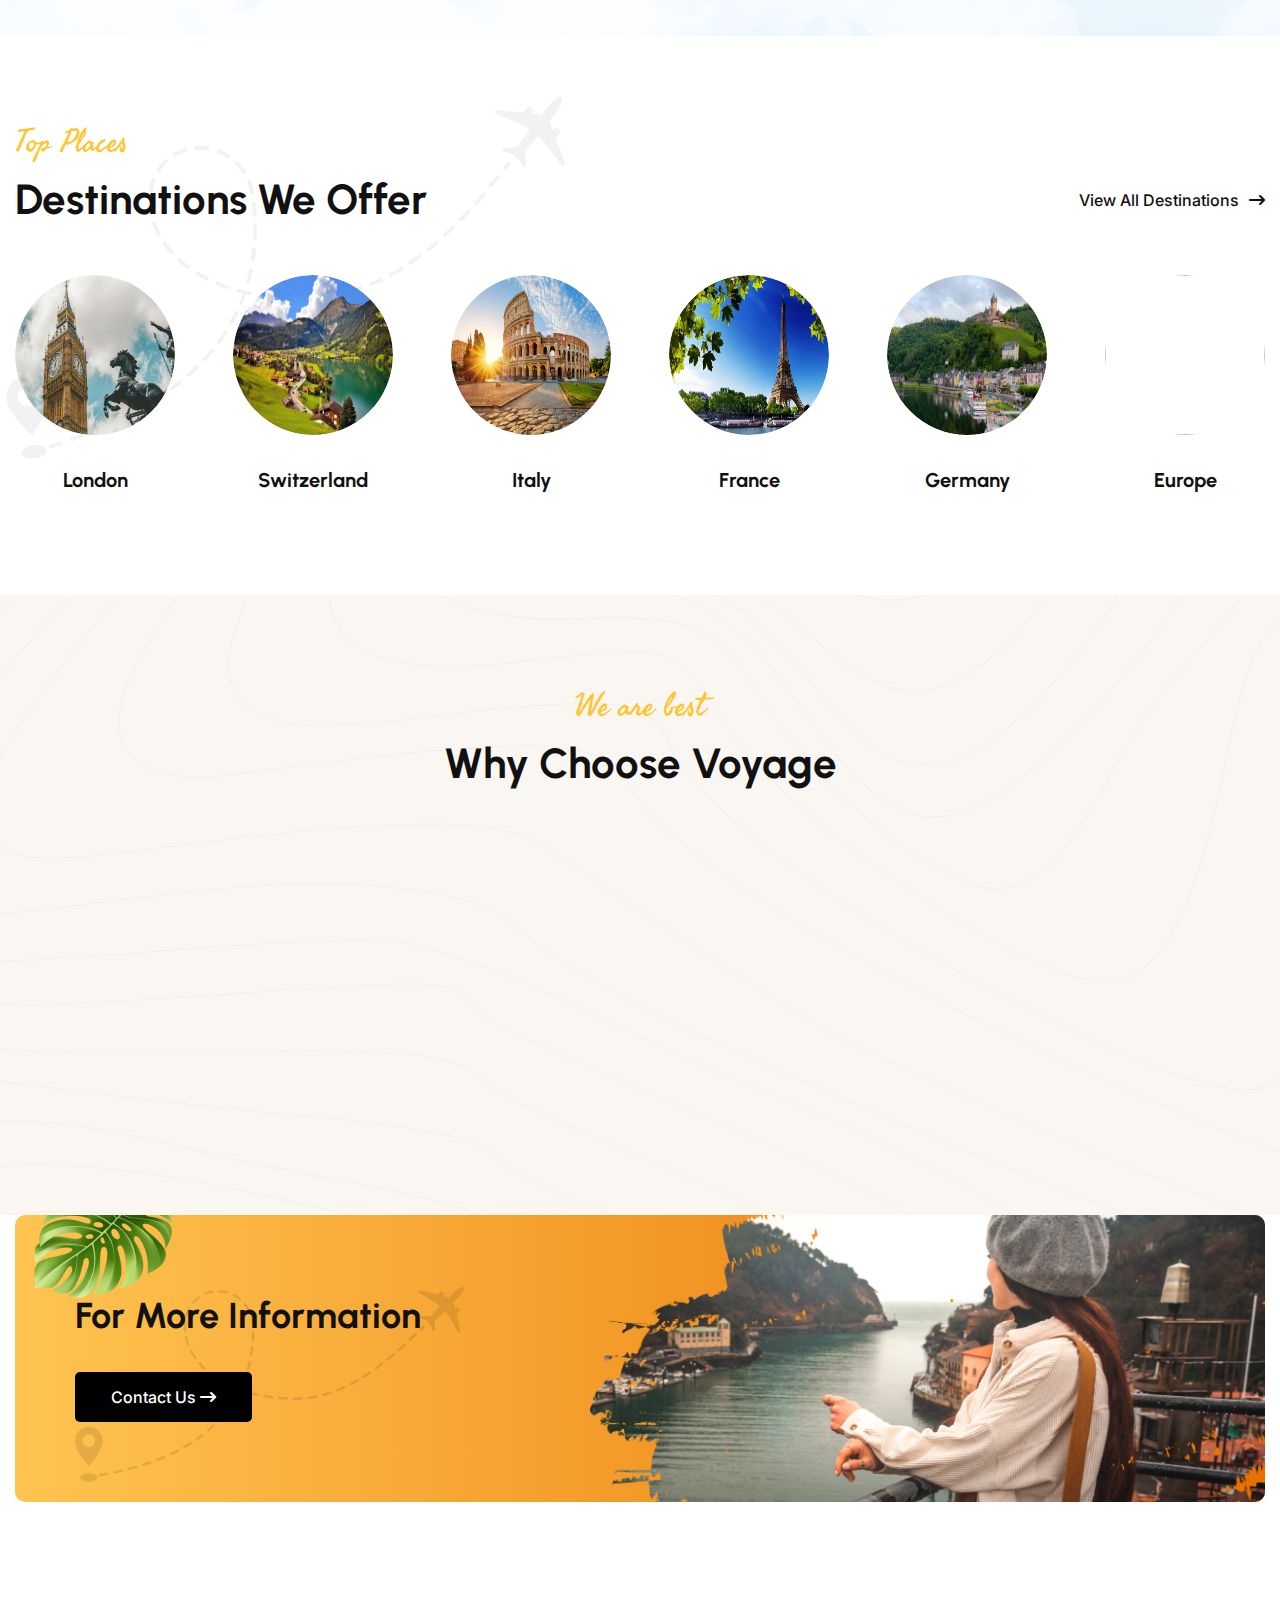
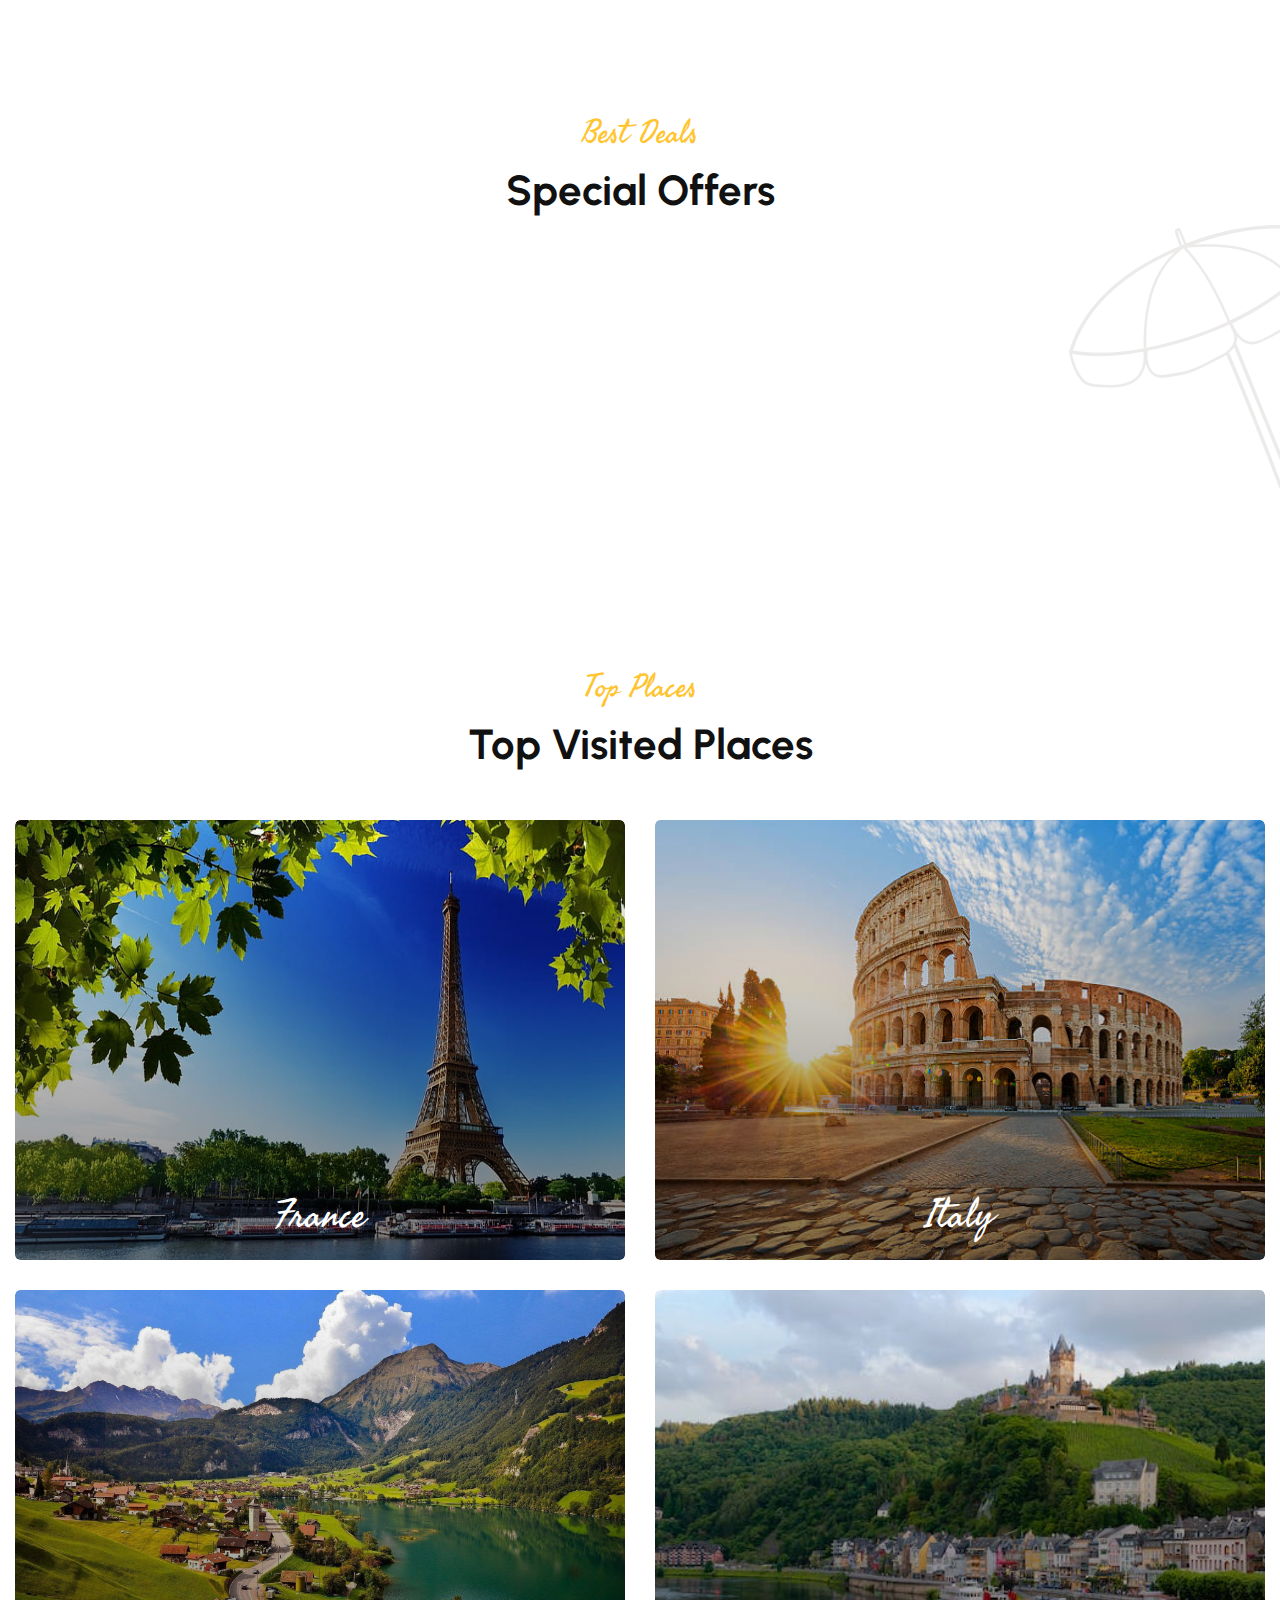
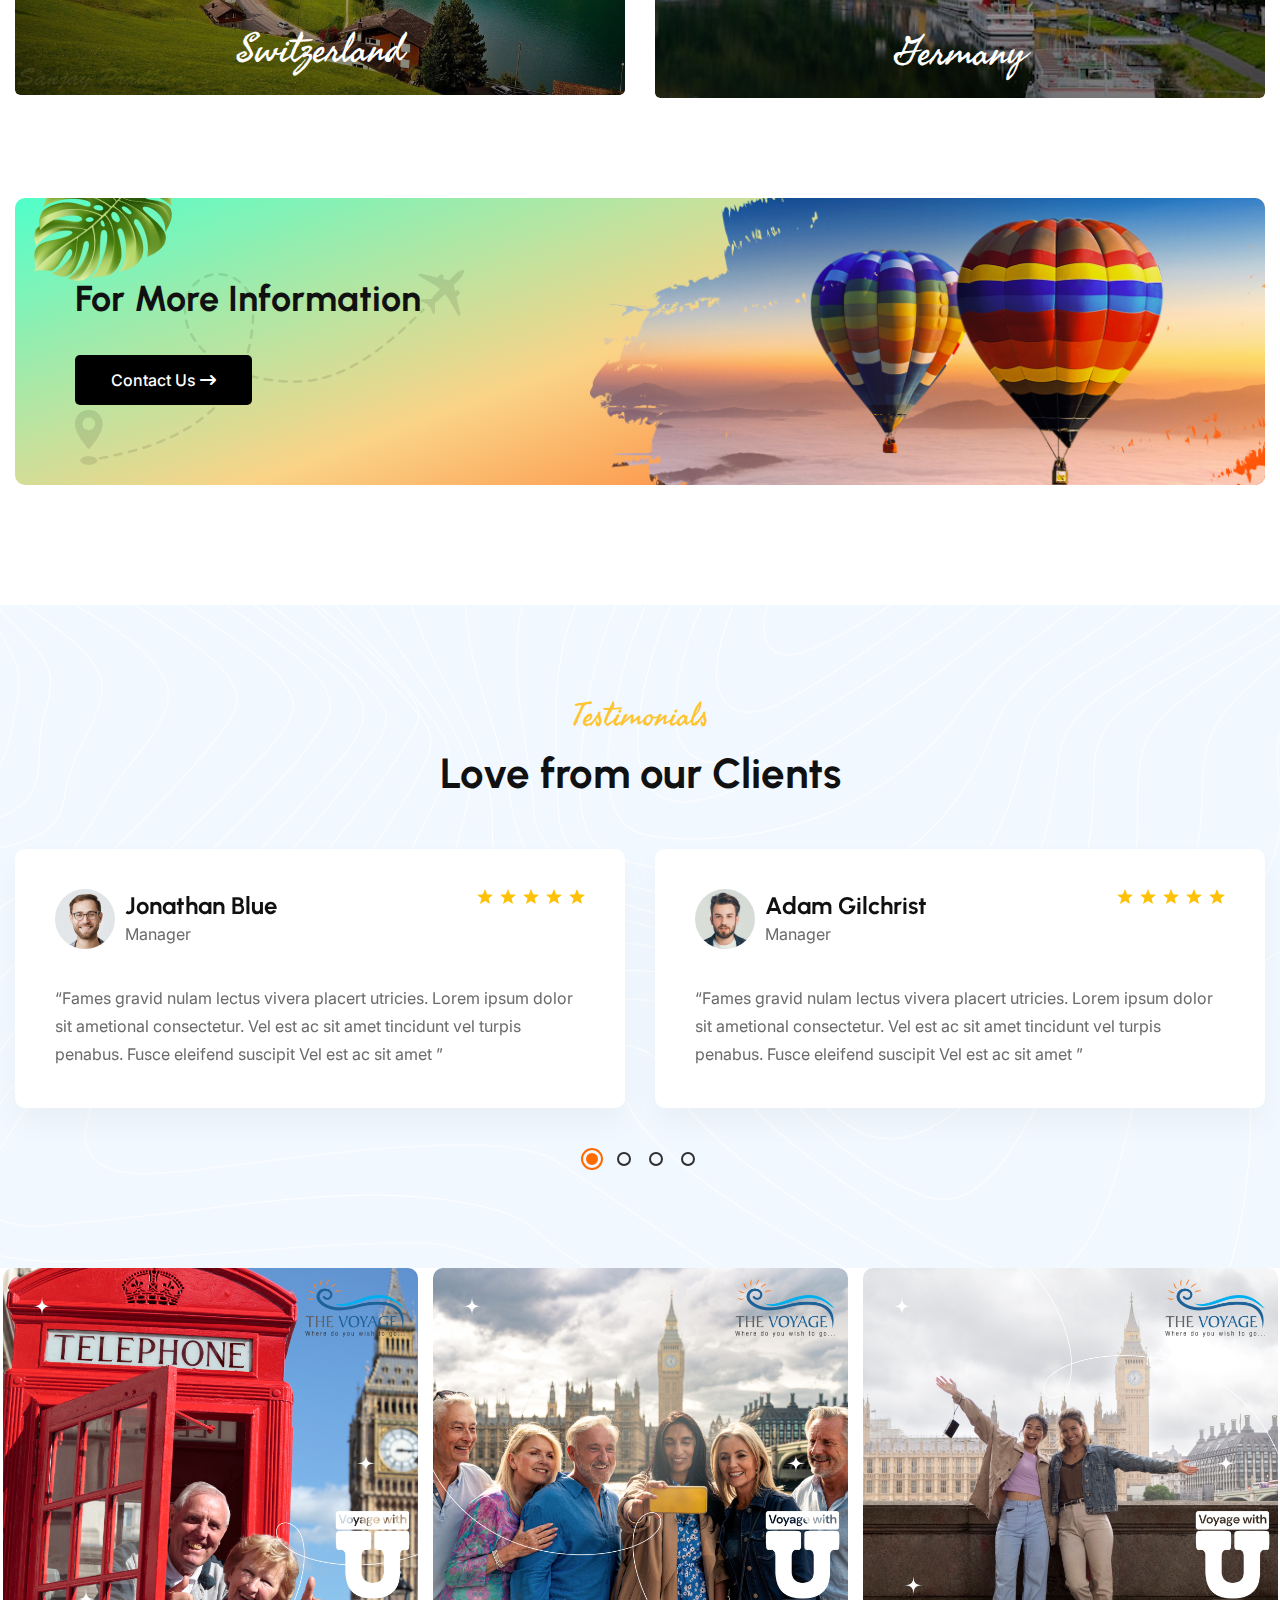
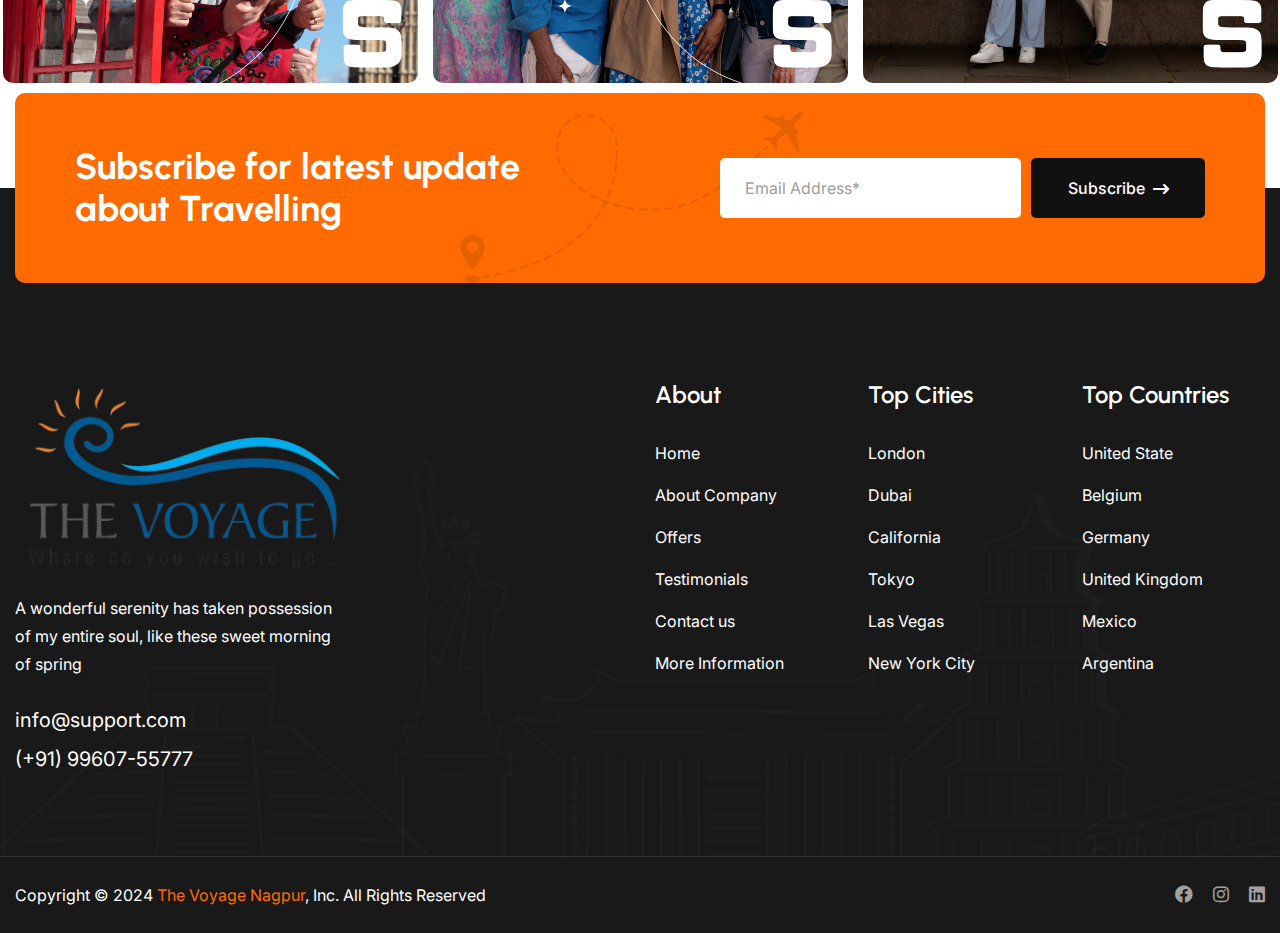
==== commit bf5c5886: "second updates" ====
--- a/index.html
+++ b/index.html
@@ -106,10 +106,9 @@
                         
                         <ul class="social-links">
                             <li><span>On Social:</span></li>
-                            <li><a href="index.html"><i class="fab fa-facebook-f"></i></a></li>
+                            <li><a href="https://www.facebook.com/voyage.global.journeys/"><i class="fab fa-facebook-f"></i></a></li>
                             <li><a href="https://www.instagram.com/voyage.global.journeys/"><i
                                         class="fab fa-instagram"></i></a></li>
-                            <li><a href="index.html"><i class="fab fa-linkedin-in"></i></a></li>
                         </ul>
                     </div>
                 </div>
@@ -176,17 +175,17 @@
                         <h4>Contact Info</h4>
                         <ul>
                             <li><a href="https://maps.app.goo.gl/PBsAi7j5NEbtL1CH9">Ramdaspeth, Nagpur, Maharashtra 440010</a></li>
-                            <li><a href="tel:+8801682648101">+88 01682648101</a></li>
+                            <li><a href="tel:+919960755777">+91-99607-55777</a></li>
                             <li><a href="mailto:info@example.com">info@example.com</a></li>
                         </ul>
                     </div>
                     <div class="social-links">
                         <ul class="clearfix">
-                            <li><a href="index.html"><span class="fab fa-twitter"></span></a></li>
-                            <li><a href="index.html"><span class="fab fa-facebook-square"></span></a></li>
-                            <li><a href="index.html"><span class="fab fa-pinterest-p"></span></a></li>
-                            <li><a href="index.html"><span class="fab fa-instagram"></span></a></li>
-                            <li><a href="index.html"><span class="fab fa-youtube"></span></a></li>
+                      
+                            <li><a href="https://www.facebook.com/voyage.global.journeys/"><span class="fab fa-facebook-square"></span></a></li>
+                      
+                            <li><a href="https://www.instagram.com/voyage.global.journeys/"><span class="fab fa-instagram"></span></a></li>
+                            
                         </ul>
                     </div>
                 </nav>
@@ -301,27 +300,25 @@
                                     <h2>INTRODUCTION OF THE COMPANY </h2>
                                 </div>
                                 <div class="text-box mb_35">
-                                    <p>The Voyage, Nagpur is a leading travel agency company based in Central Asia that
-                                        specializes in creating unforgettable moments and memories for travelers.
-                                        Our comprehensive range of services ensures every aspect of your travel is taken
-                                        care of, allowing you to enjoy every moment without worries.
+                                    <p>Make trip planning an exciting adventure from start to destination
                                     </p>
+                                    <p>-	We're committed to ensuring your travel is a valuable investment. Our strong alliances with trusted travel partners.</p>
 
                                 </div>
                                 <div class="inner-box">
                                     <div class="single-item">
                                         <div class="icon-box"><i class="icon-13"></i></div>
                                         <h3>International Tours</h3>
-                                        <p>We are dedicated to providing a fun and enjoyable experience to our valued
-                                            customers. As your gateway to globetrotting excellence, we ensure that visa
-                                            delays do not alter your travel plans. </p>
+                                        <p>-    Our team of travel enthusiasts offers a deep well of knowledge, ensuring every trip is a journey to remember. </p>
+                                        <p>-	Experience the difference with our dedicated team of travel specialists who have a world of knowledge at their fingertips.</p>
+                                        <p>-	Experience the expertise of our travel pros as they guide you through every step of your journey.</p>
                                     </div>
                                     <div class="single-item">
                                         <div class="icon-box"><i class="icon-14"></i></div>
                                         <h3>Multiple Options to Choose</h3>
-                                        <p>With our expertise and comprehensive services, you can trust us to handle all
-                                            aspects of your trip, from booking flights and accommodations to arranging
-                                            transportation and activities. </p>
+                                        <p>-	Designing your travel experience should be an exciting adventure, not a stressful ordeal.</p>
+                                        <p>-	Crafting a travel itinerary should be an enjoyable experience, not a burdensome chore.</p>
+                                       
                                     </div>
                                 </div>
                             </div>
@@ -332,7 +329,7 @@
                             <div class="image-box">
                                 <figure class="image image-1"><img src="assets/images/resource/VT-1.jpg" alt="">
                                 </figure>
-                                <figure class="image image-2"><img src="assets/images/resource/VT-5.jpg"
+                                <figure class="image image-2"><img src="assets/images/resource/image.png"
                                          alt=""></figure>
                                 <figure class="image image-3"><img src="assets/images/resource/VT-8.jpg"
                                         alt=""></figure>
@@ -354,55 +351,55 @@
                     <h2>Destinations We Offer</h2>
                     <a href="destination.html">View All Destinations <i class="fas fa-long-arrow-right"></i></a>
                 </div>
-                <ul class="place-list">
+                <ul class="place-list" id="Category">
                     <li>
                         <div class="place-block-two">
                             <div class="inner-box">
-                                <figure class="image-box"><img src="assets/images/resource/place-7.jpg" alt=""></figure>
-                                <h4><a href="destination-details.html">South Asia</a></h4>
+                                <figure class="image-box"><img src="assets/images/resource/london.jpg" alt=""></figure>
+                                <h4><a href="contact.html">London</a></h4>
                             </div>
                         </div>
                     </li>
                     <li>
                         <div class="place-block-two">
                             <div class="inner-box">
-                                <figure class="image-box"><img src="assets/images/resource/place-8.jpg" alt=""></figure>
-                                <h4><a href="destination-details.html">Atlantic Ocean</a></h4>
+                                <figure class="image-box"><img src="assets/images/resource/Switzerland.jpg" alt=""></figure>
+                                <h4><a href="contact.html">Switzerland</a></h4>
                             </div>
                         </div>
                     </li>
                     <li>
                         <div class="place-block-two">
                             <div class="inner-box">
-                                <figure class="image-box"><img src="assets/images/resource/place-9.jpg" alt=""></figure>
-                                <h4><a href="destination-details.html">Middle East</a></h4>
+                                <figure class="image-box"><img src="assets/images/resource/place-2.jpg" alt=""></figure>
+                                <h4><a href="contact.html">Italy</a></h4>
                             </div>
                         </div>
                     </li>
                     <li>
                         <div class="place-block-two">
                             <div class="inner-box">
-                                <figure class="image-box"><img src="assets/images/resource/place-10.jpg" alt="">
-                                </figure>
-                                <h4><a href="destination-details.html">Balkan Countries</a></h4>
+                                <figure class="image-box"><img src="assets/images/resource/france.jpg" alt="">
+                                </figure>
+                                <h4><a href="contact.html">France</a></h4>
                             </div>
                         </div>
                     </li>
                     <li>
                         <div class="place-block-two">
                             <div class="inner-box">
-                                <figure class="image-box"><img src="assets/images/resource/place-11.jpg" alt="">
-                                </figure>
-                                <h4><a href="destination-details.html">Australia</a></h4>
+                                <figure class="image-box"><img src="assets/images/resource/germany.jpeg" alt="">
+                                </figure>
+                                <h4><a href="contact.html">Germany</a></h4>
                             </div>
                         </div>
                     </li>
                     <li>
                         <div class="place-block-two">
                             <div class="inner-box">
-                                <figure class="image-box"><img src="assets/images/resource/place-12.jpg" alt="">
-                                </figure>
-                                <h4><a href="destination-details.html">Antarctica</a></h4>
+                                <figure class="image-box"><img src="assets/images/resource/europe.jpg." alt="">
+                                </figure>
+                                <h4><a href="contact.html">Europe</a></h4>
                             </div>
                         </div>
                     </li>
--- a/assets/css/style.css
+++ b/assets/css/style.css
@@ -80,7 +80,10 @@
 
 
 
-
+#Category img{
+  width: 160px;
+  height: 160px;
+}
 
 body {
   font-size:16px;
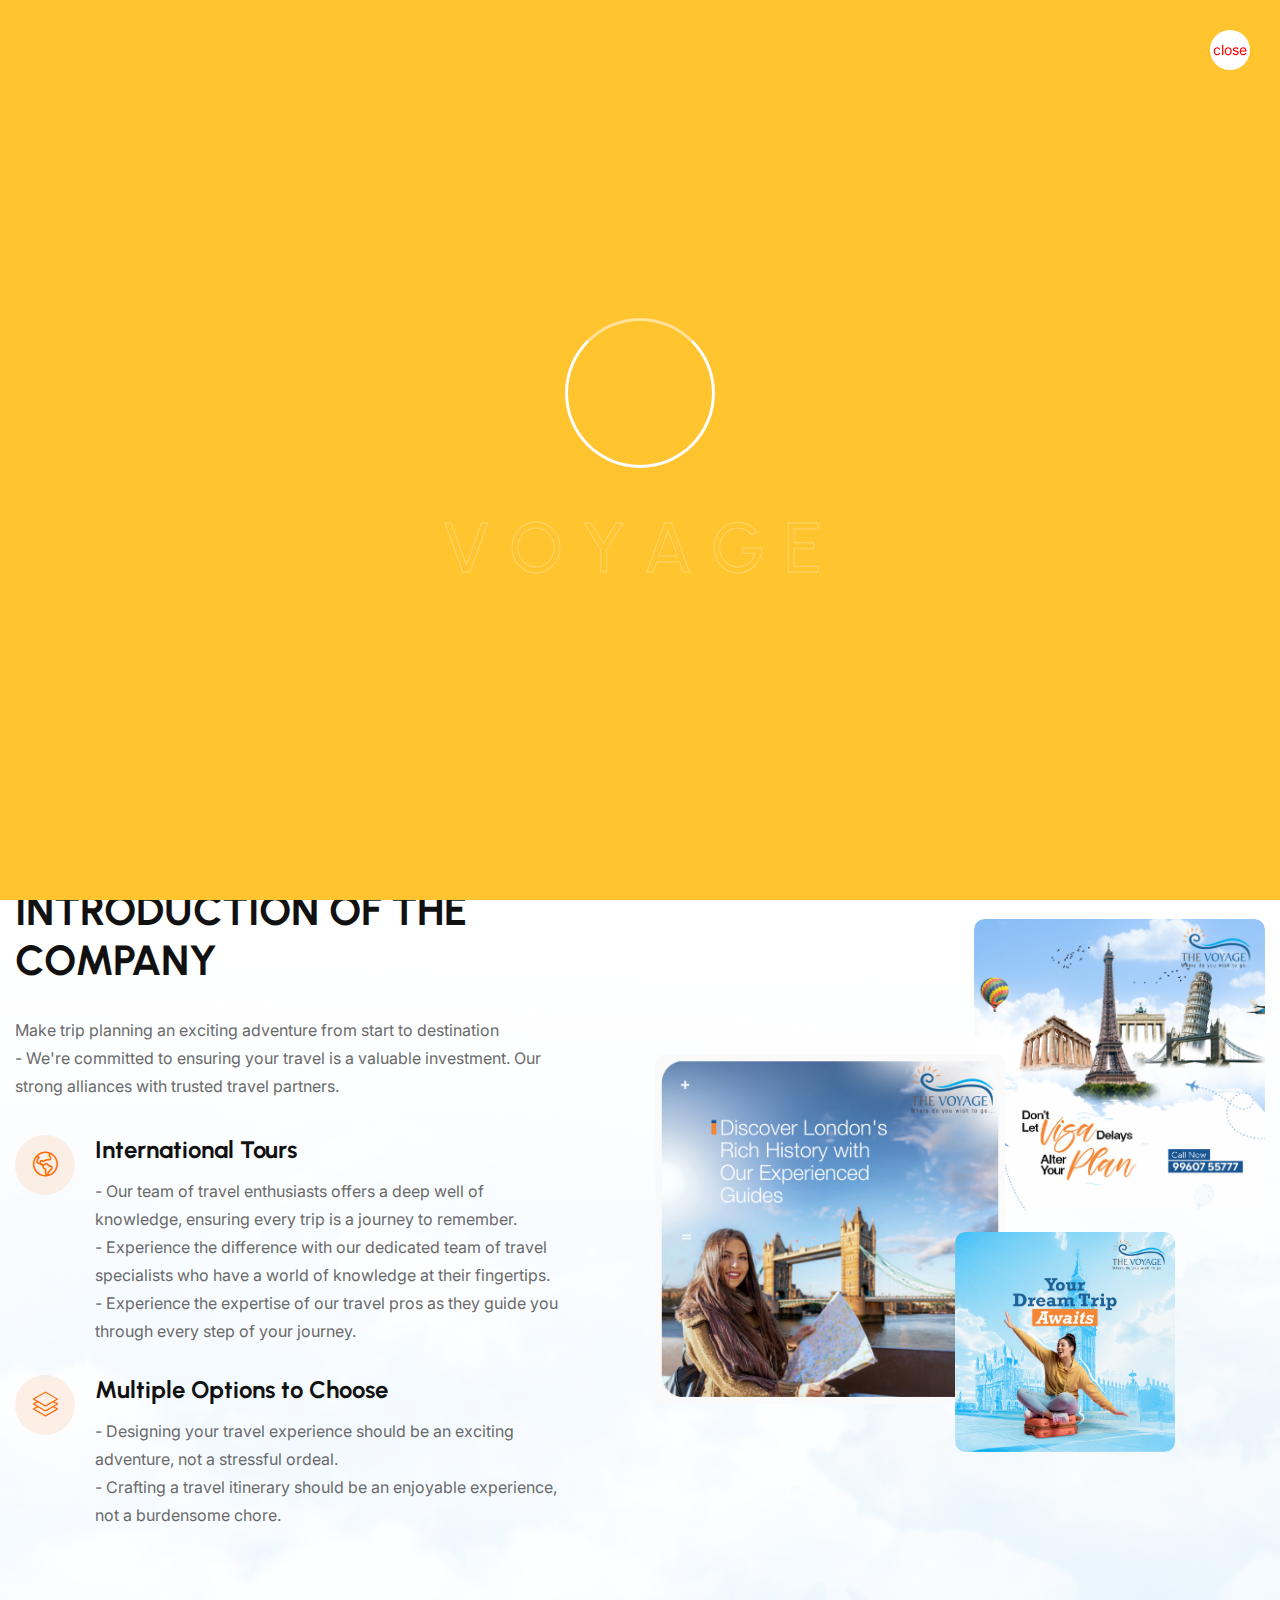
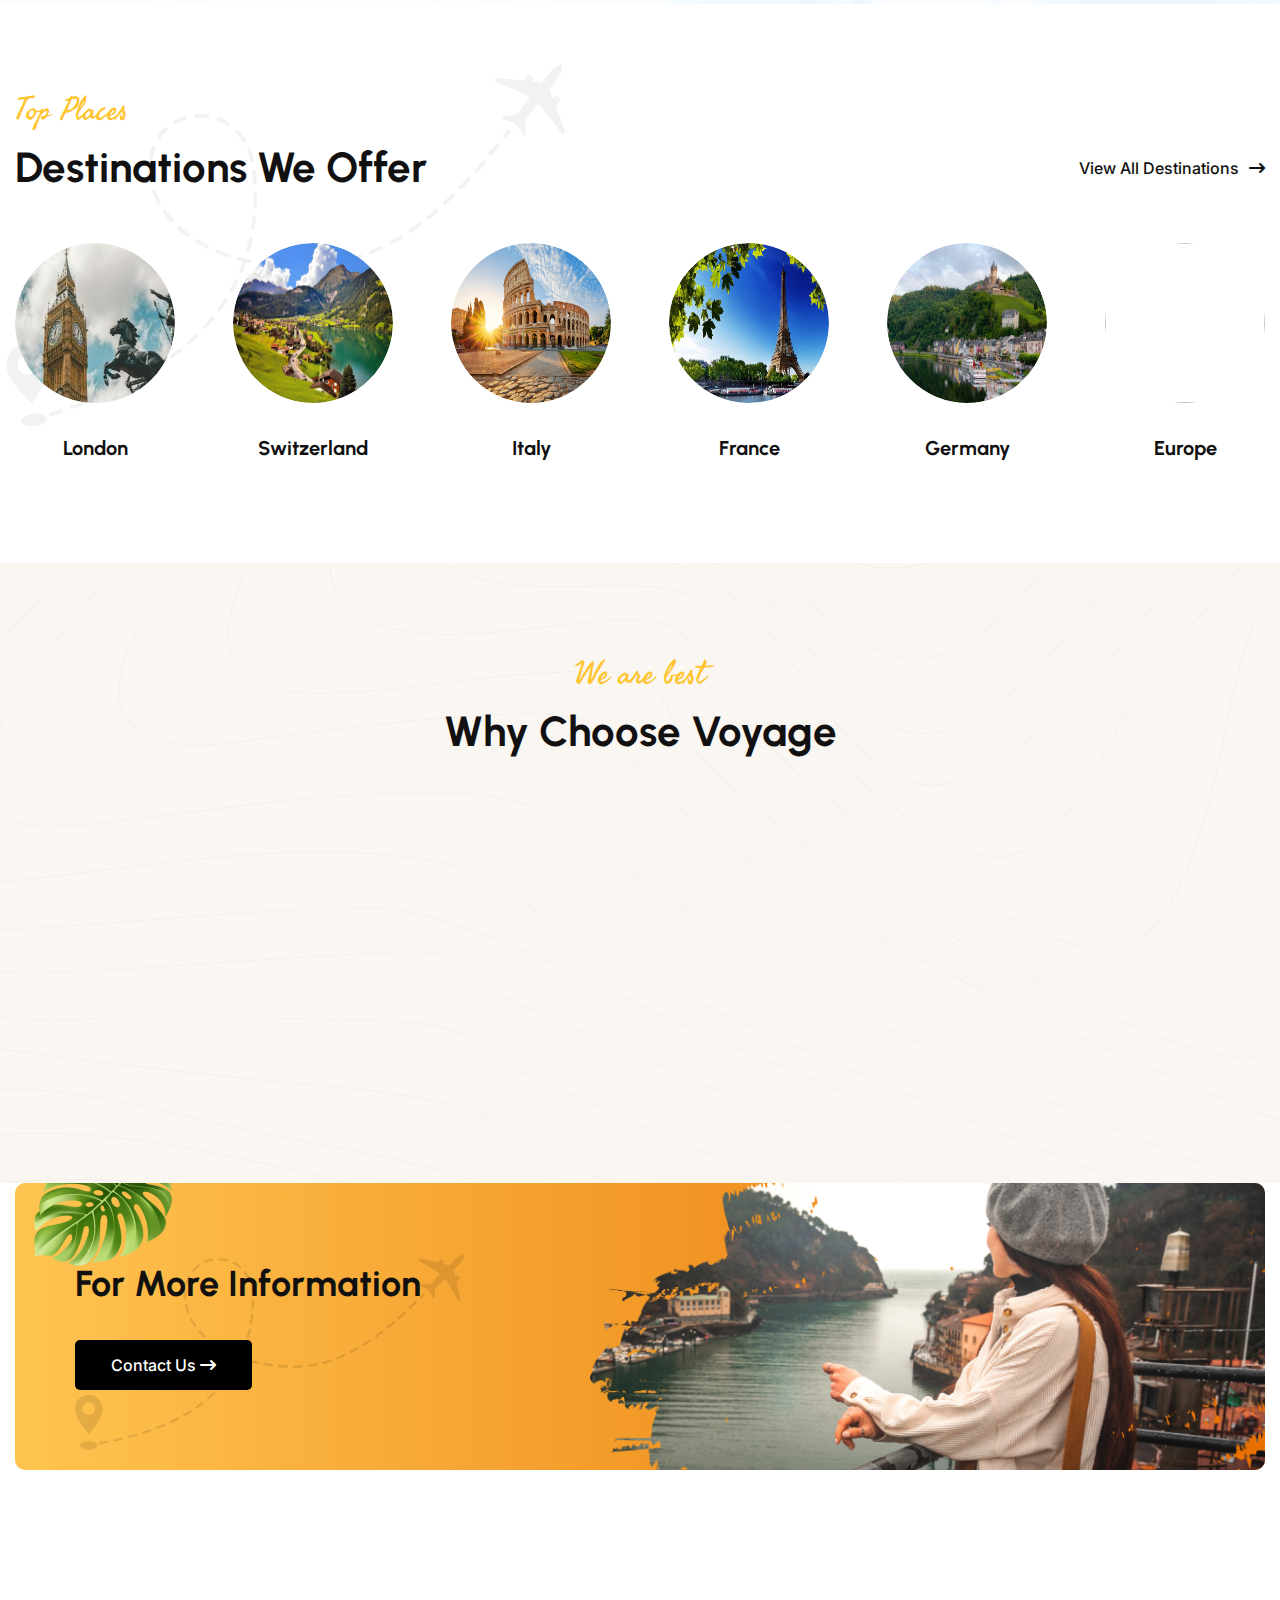
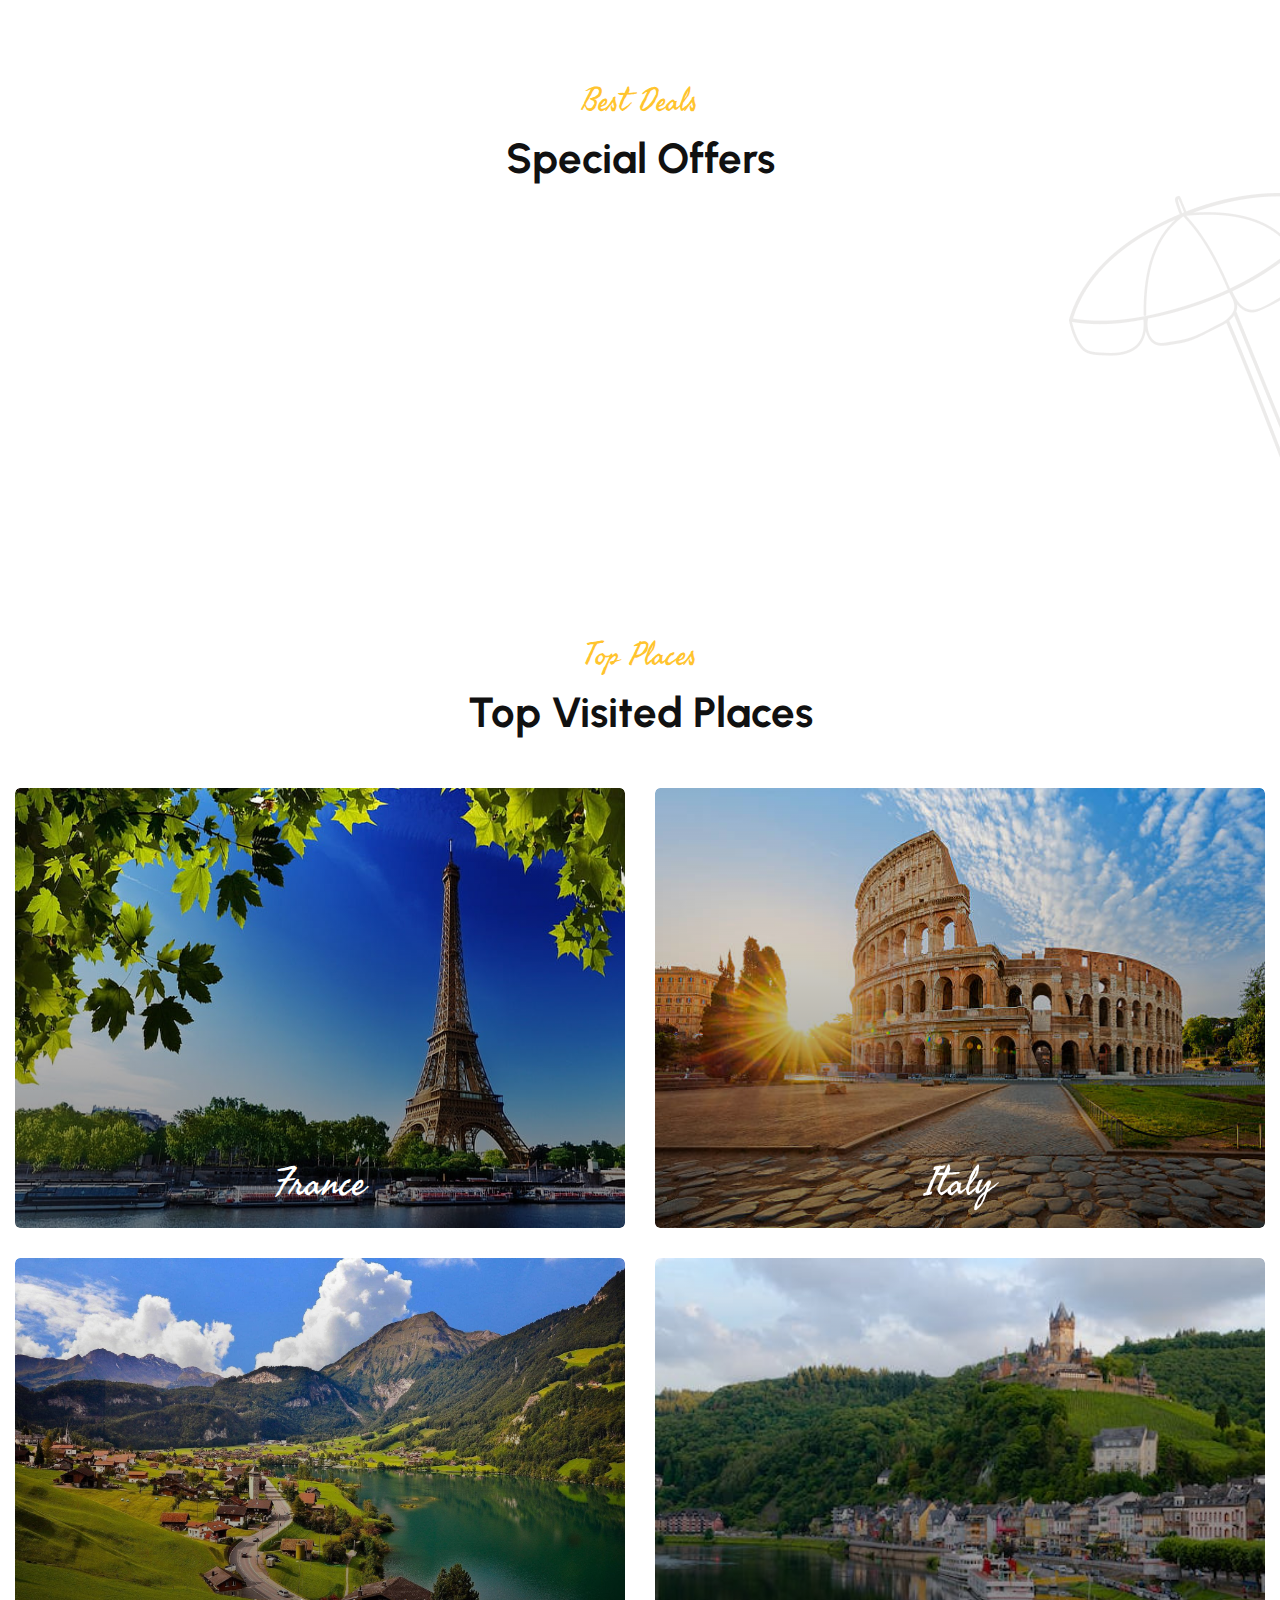
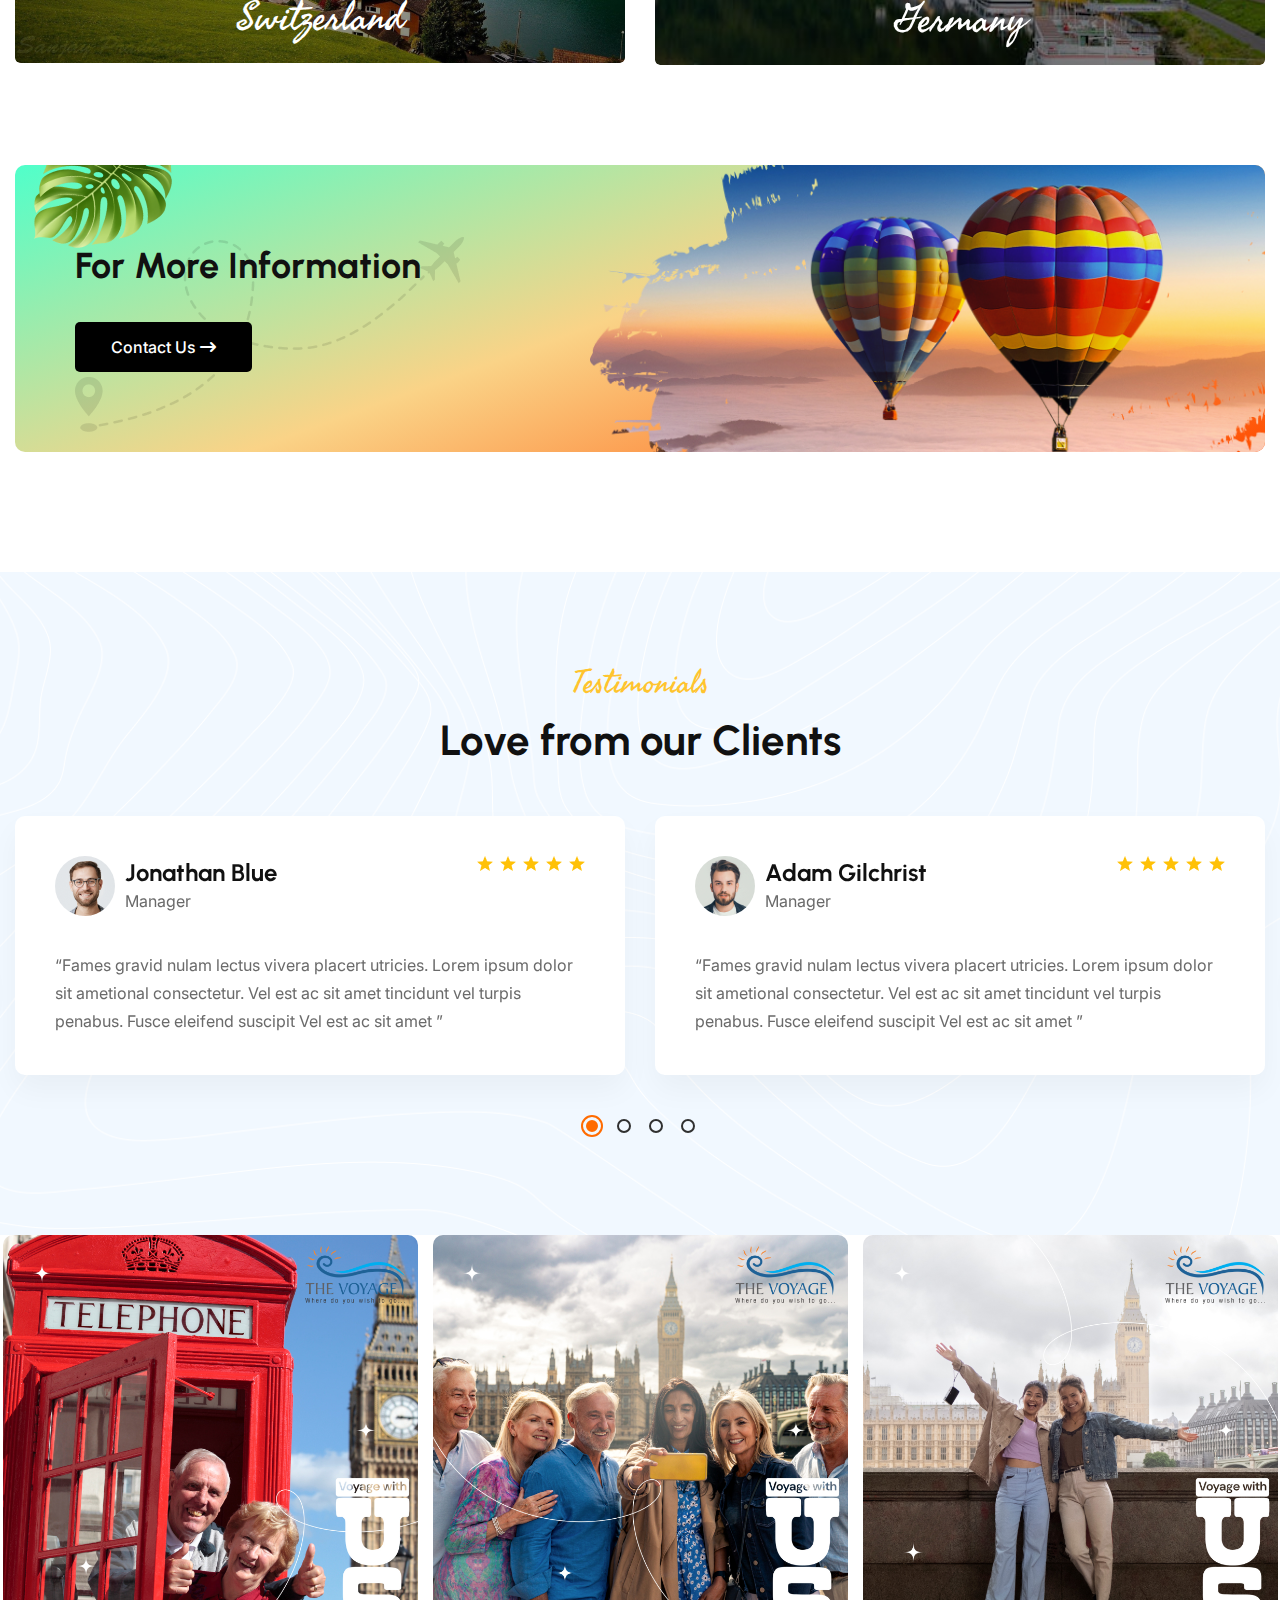
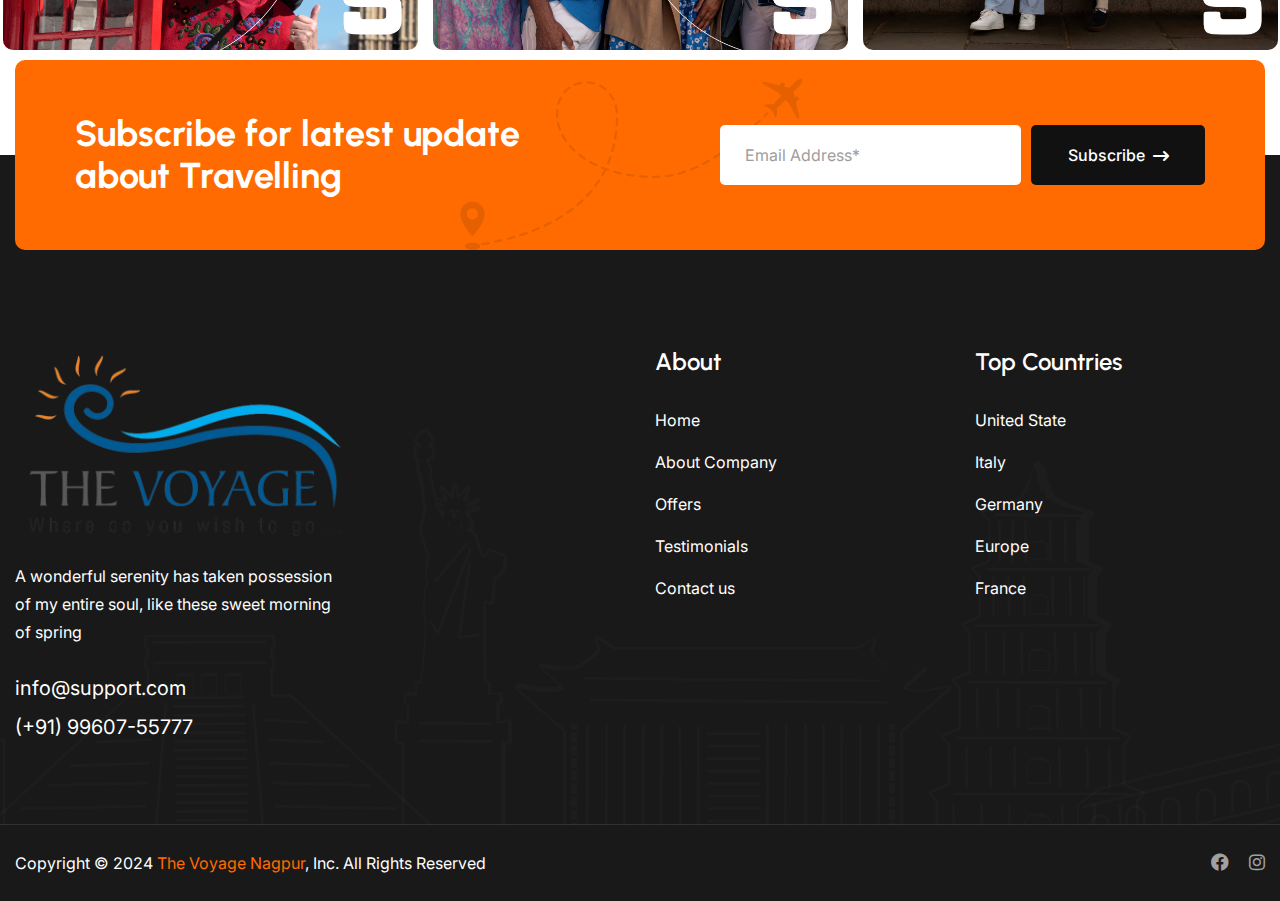
==== commit 2ae5b8e5: "third commit" ====
--- a/index.html
+++ b/index.html
@@ -397,7 +397,7 @@
                     <li>
                         <div class="place-block-two">
                             <div class="inner-box">
-                                <figure class="image-box"><img src="assets/images/resource/europe.jpg." alt="">
+                                <figure class="image-box"><img src="assets/images/resource/europe.jpg" alt="">
                                 </figure>
                                 <h4><a href="contact.html">Europe</a></h4>
                             </div>
@@ -421,7 +421,7 @@
                             <div class="inner-box">
                                 <div class="icon-box"><i class="icon-15"></i></div>
                                 <h3><a href="index.html">From Nagpur to Europe</a></h3>
-                                <p>We are dedicated to offering the exceptional value for your travel the best investment</p>
+                                <p>An enriching and seamless journey from Nagpur to Europe is what awaits you.</p>
                             </div>
                         </div>
                     </div>
@@ -430,7 +430,7 @@
                             <div class="inner-box">
                                 <div class="icon-box"><i class="icon-16"></i></div>
                                 <h3><a href="index.html">Don't delay your VISA</a></h3>
-                                <p>Your journey with us is about only  your relaxation, enjoyment, and more discovery.</p>
+                                <p>Our expert team is here to ensure that nothing stands between you and your destination.</p>
                             </div>
                         </div>
                     </div>
@@ -439,7 +439,7 @@
                             <div class="inner-box">
                                 <div class="icon-box"><i class="icon-17"></i></div>
                                 <h3><a href="index.html">Tailored Payment Plans </a></h3>
-                                <p>Ready to start your next adventure? Contact us today to begin planning your dream</p>
+                                <p> Create a personal payment plan today and turn your wanderlust into a reality!</p>
                             </div>
                         </div>
                     </div>
@@ -448,7 +448,7 @@
                             <div class="inner-box">
                                 <div class="icon-box"><i class="icon-18"></i></div>
                                 <h3><a href="index.html">Safe Tour </a></h3>
-                                <p>Feel free to adapt and customize this text to fit your travel agency with secure Payment</p>
+                                <p>We place the safety and well-being of our clients at the top of our priority list.</p>
                             </div>
                         </div>
                     </div>
@@ -867,7 +867,7 @@
                                 </div>
                             </div>
                         </div>
-                        <div class="col-lg-2 col-md-6 col-sm-12 footer-column">
+                        <div class="col-lg-3 col-md-6 col-sm-12 footer-column">
                             <div class="footer-widget links-widget">
                                 <div class="widget-title">
                                     <h3>About</h3>
@@ -879,41 +879,23 @@
                                         <li><a href="#offers">Offers</a></li>
                                         <li><a href="#testimonial">Testimonials</a></li>
                                         <li><a href="contact.html">Contact us</a></li>
-                                        <li><a href="contact.html">More Information</a></li>
                                     </ul>
                                 </div>
                             </div>
                         </div>
-                        <div class="col-lg-2 col-md-6 col-sm-12 footer-column">
-                            <div class="footer-widget links-widget">
-                                <div class="widget-title">
-                                    <h3>Top Cities</h3>
-                                </div>
-                                <div class="widget-content">
-                                    <ul class="links-list clearfix">
-                                        <li><a href="index.html">London</a></li>
-                                        <li><a href="index.html">Dubai</a></li>
-                                        <li><a href="index.html">California</a></li>
-                                        <li><a href="index.html">Tokyo</a></li>
-                                        <li><a href="index.html">Las Vegas</a></li>
-                                        <li><a href="index.html">New York City</a></li>
-                                    </ul>
-                                </div>
-                            </div>
-                        </div>
-                        <div class="col-lg-2 col-md-6 col-sm-12 footer-column">
+                       
+                        <div class="col-lg-3 col-md-6 col-sm-12 footer-column">
                             <div class="footer-widget links-widget">
                                 <div class="widget-title">
                                     <h3>Top Countries</h3>
                                 </div>
                                 <div class="widget-content">
                                     <ul class="links-list clearfix">
-                                        <li><a href="index.html">United State</a></li>
-                                        <li><a href="index.html">Belgium</a></li>
-                                        <li><a href="index.html">Germany</a></li>
-                                        <li><a href="index.html">United Kingdom</a></li>
-                                        <li><a href="index.html">Mexico</a></li>
-                                        <li><a href="index.html">Argentina</a></li>
+                                        <li><a href="contact.html">United State</a></li>
+                                        <li><a href="contact.html">Italy</a></li>
+                                        <li><a href="contact.html">Germany</a></li>
+                                        <li><a href="contact.html">Europe</a></li>
+                                        <li><a href="contact.html">France</a></li>
                                     </ul>
                                 </div>
                             </div>
@@ -928,9 +910,9 @@
                             <p>Copyright &copy; 2024 <a href="index.html">The Voyage Nagpur</a>, Inc. All Rights Reserved</p>
                         </div>
                         <ul class="social-links">
-                            <li><a href="index.html"><i class="fa-brands fa-facebook"></i></a></li>
+                            <li><a href="https://www.facebook.com/voyage.global.journeys/"><i class="fa-brands fa-facebook"></i></a></li>
                             <li><a href="https://www.instagram.com/voyage.global.journeys/"><i class="fa-brands fa-instagram"></i></a></li>
-                            <li><a href="index.html"><i class="fa-brands fa-linkedin"></i></a></li>
+                           
                         </ul>
                     </div>
                 </div>
@@ -938,6 +920,7 @@
         </footer>
         <!-- main-footer end -->
 
+        <button class="sticky-button" onclick="window.location.href=('contact.html')">Download Brochoure</button>
 
         <!--Scroll to top-->
         <div class="scroll-to-top">
--- a/assets/css/style.css
+++ b/assets/css/style.css
@@ -913,8 +913,28 @@
 }
 
 .logo-box img{
-  width: 100px;
-}
+  width: 120px;
+  /* padding: 3px; */
+}
+
+
+.sticky-button {
+  position: fixed;
+  bottom: 50%;
+  right: 2px;
+  background-color: #111111;
+  color: white;
+  border: none;
+  padding: 15px 25px;
+  font-size: 16px;
+  cursor: pointer;
+  transform: rotate(-90deg);
+  border-radius: 5px;
+  transition: background-color 0.3s;
+  z-index: 1;
+  margin-right: -80px;
+}
+
 
 .image-2{
   width: 350px;
@@ -1963,12 +1983,12 @@
 }
 
 .header-style-two .header-lower .logo-box{
-  padding: 25px 0px;
+  padding: 3px 0px;
 }
 
 .header-style-two .main-menu .navigation > li > a{
-  padding-top: 35px;
-  padding-bottom: 35px;
+  /* padding-top: 35px;
+  padding-bottom: 35px; */
 }
 
 .main-header .search-box-outer{
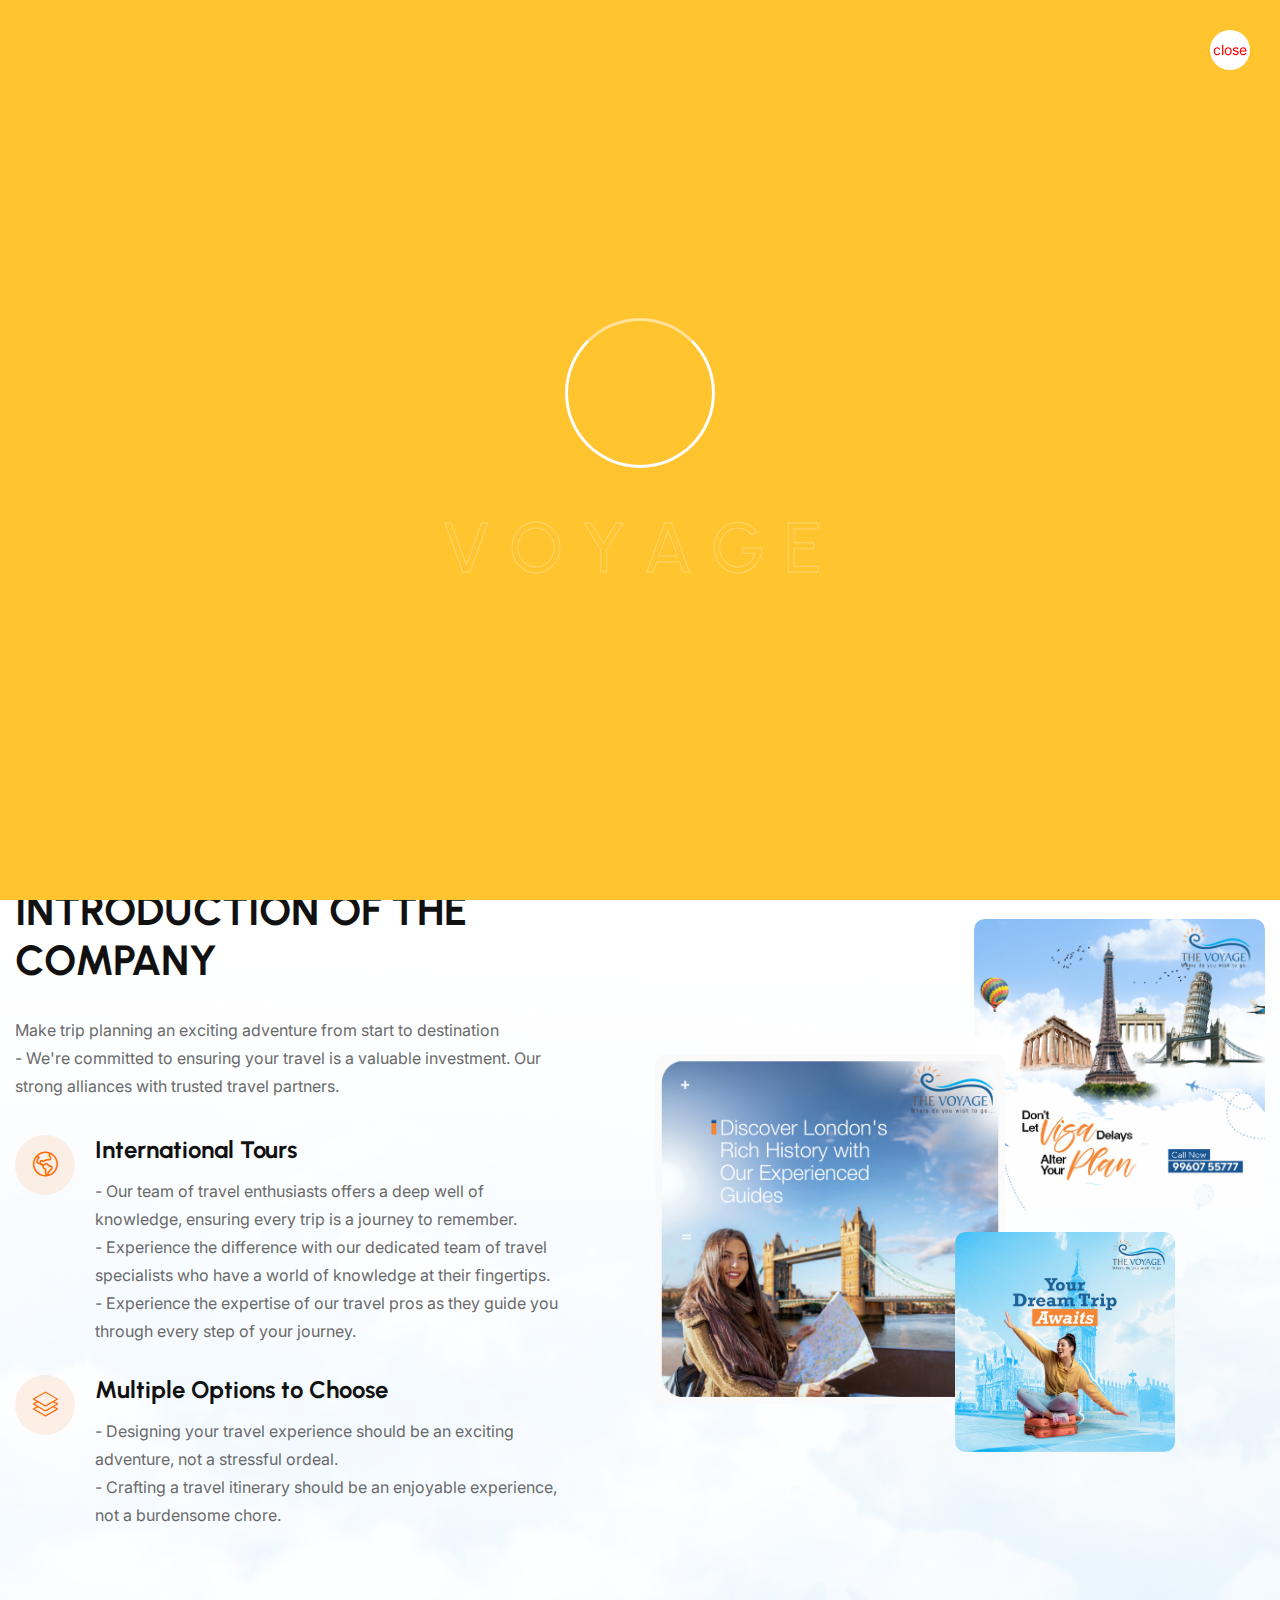
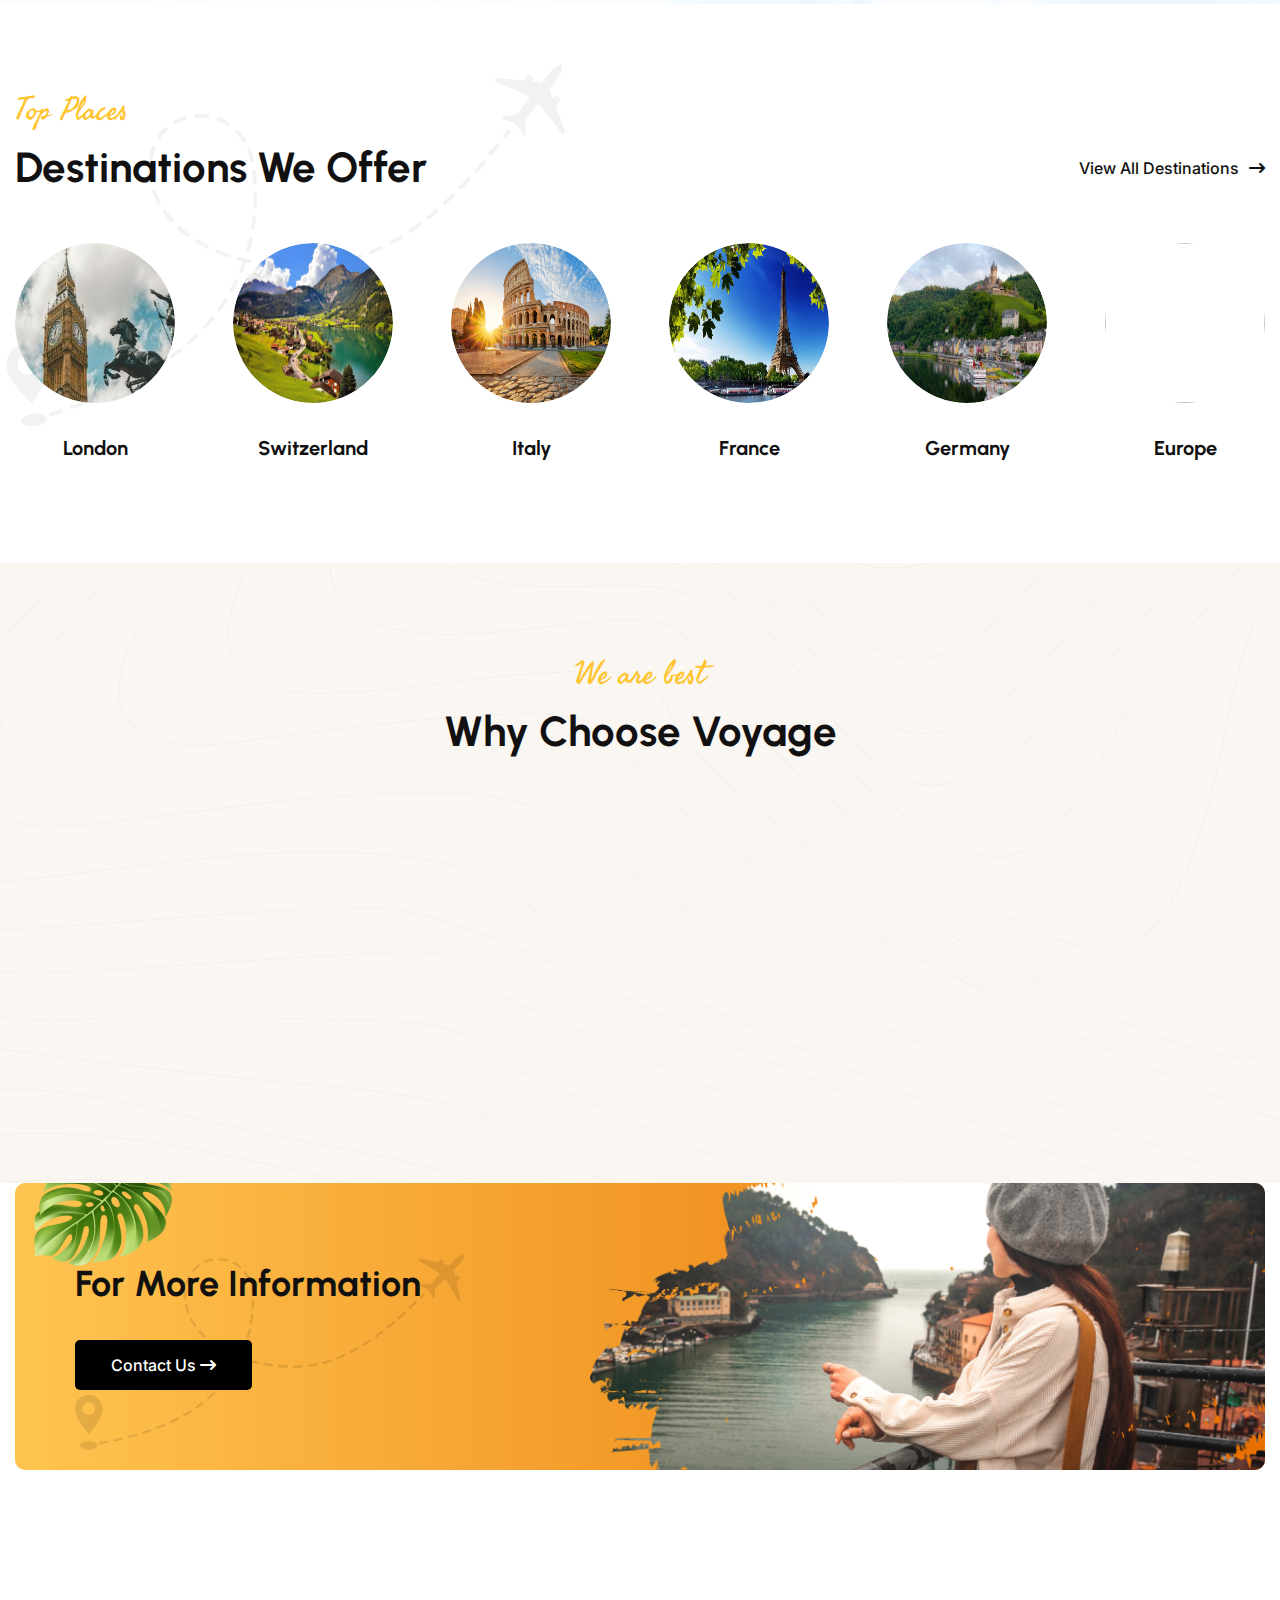
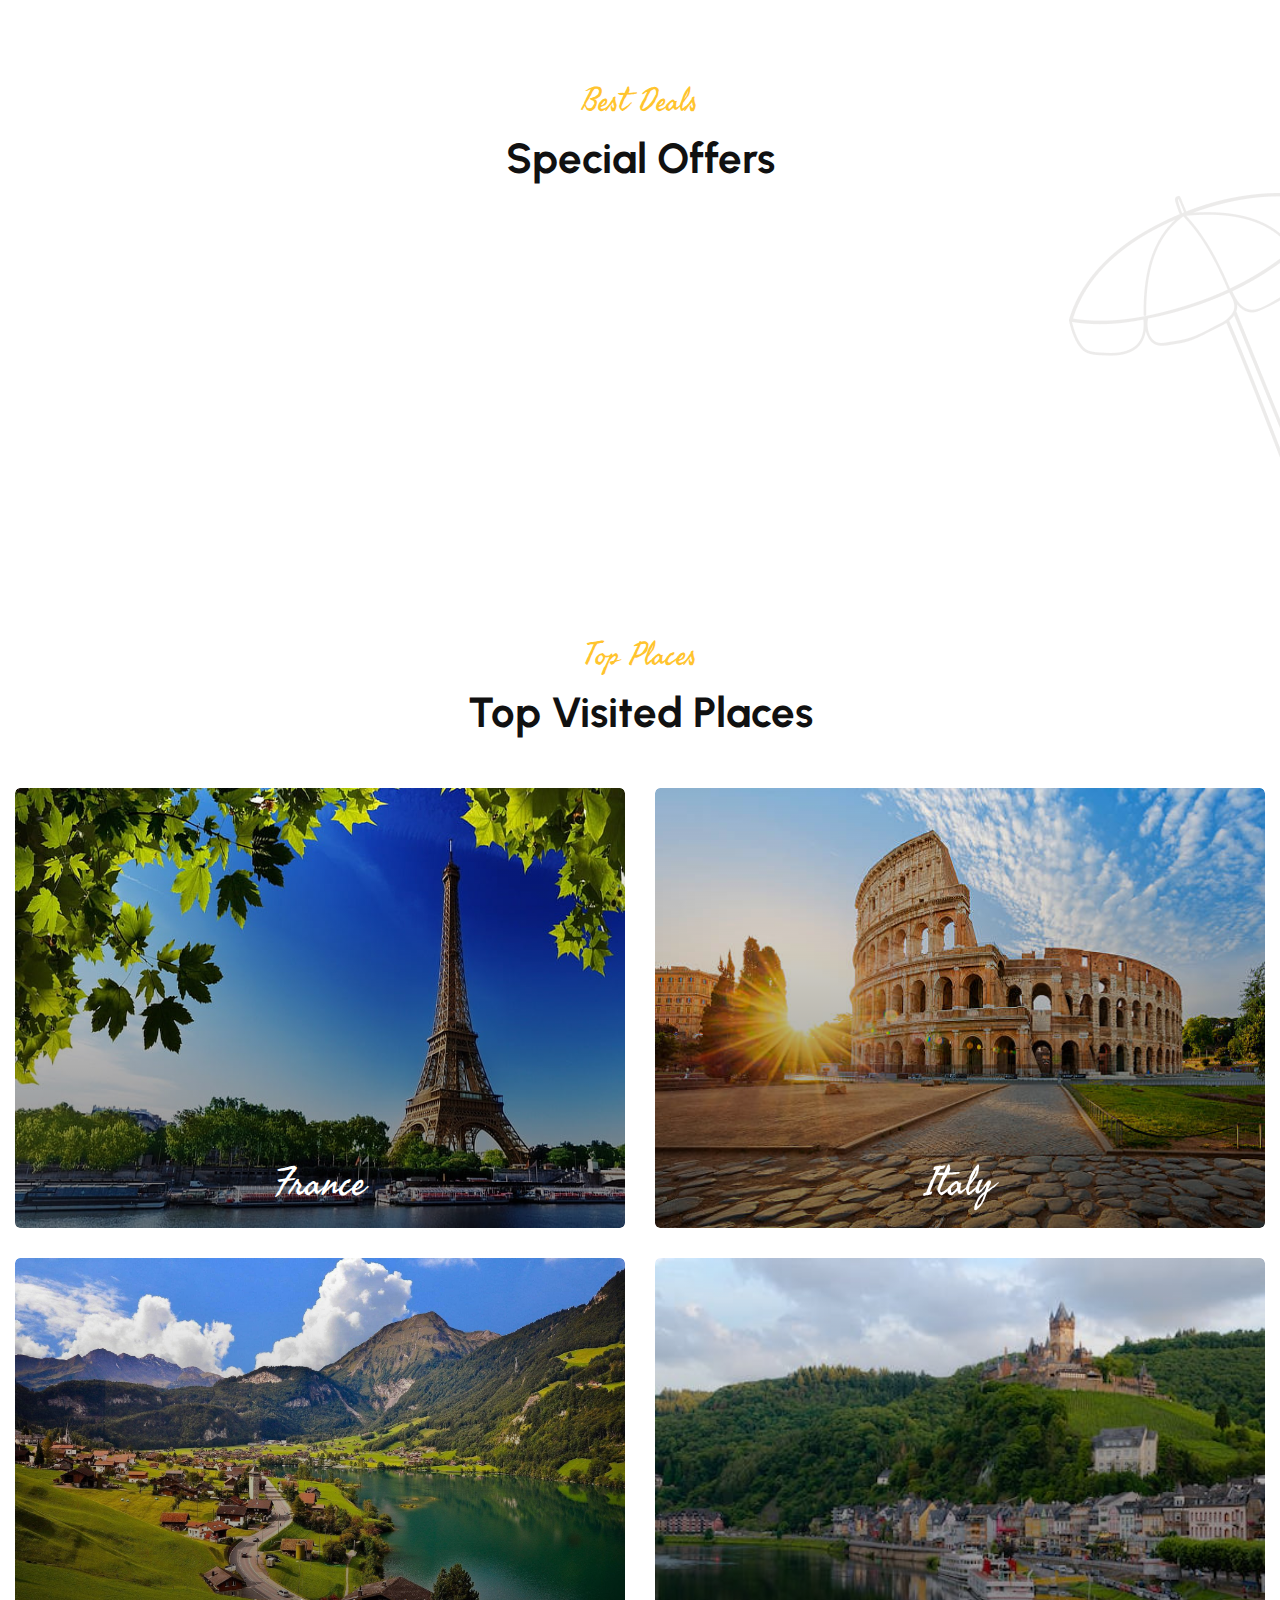
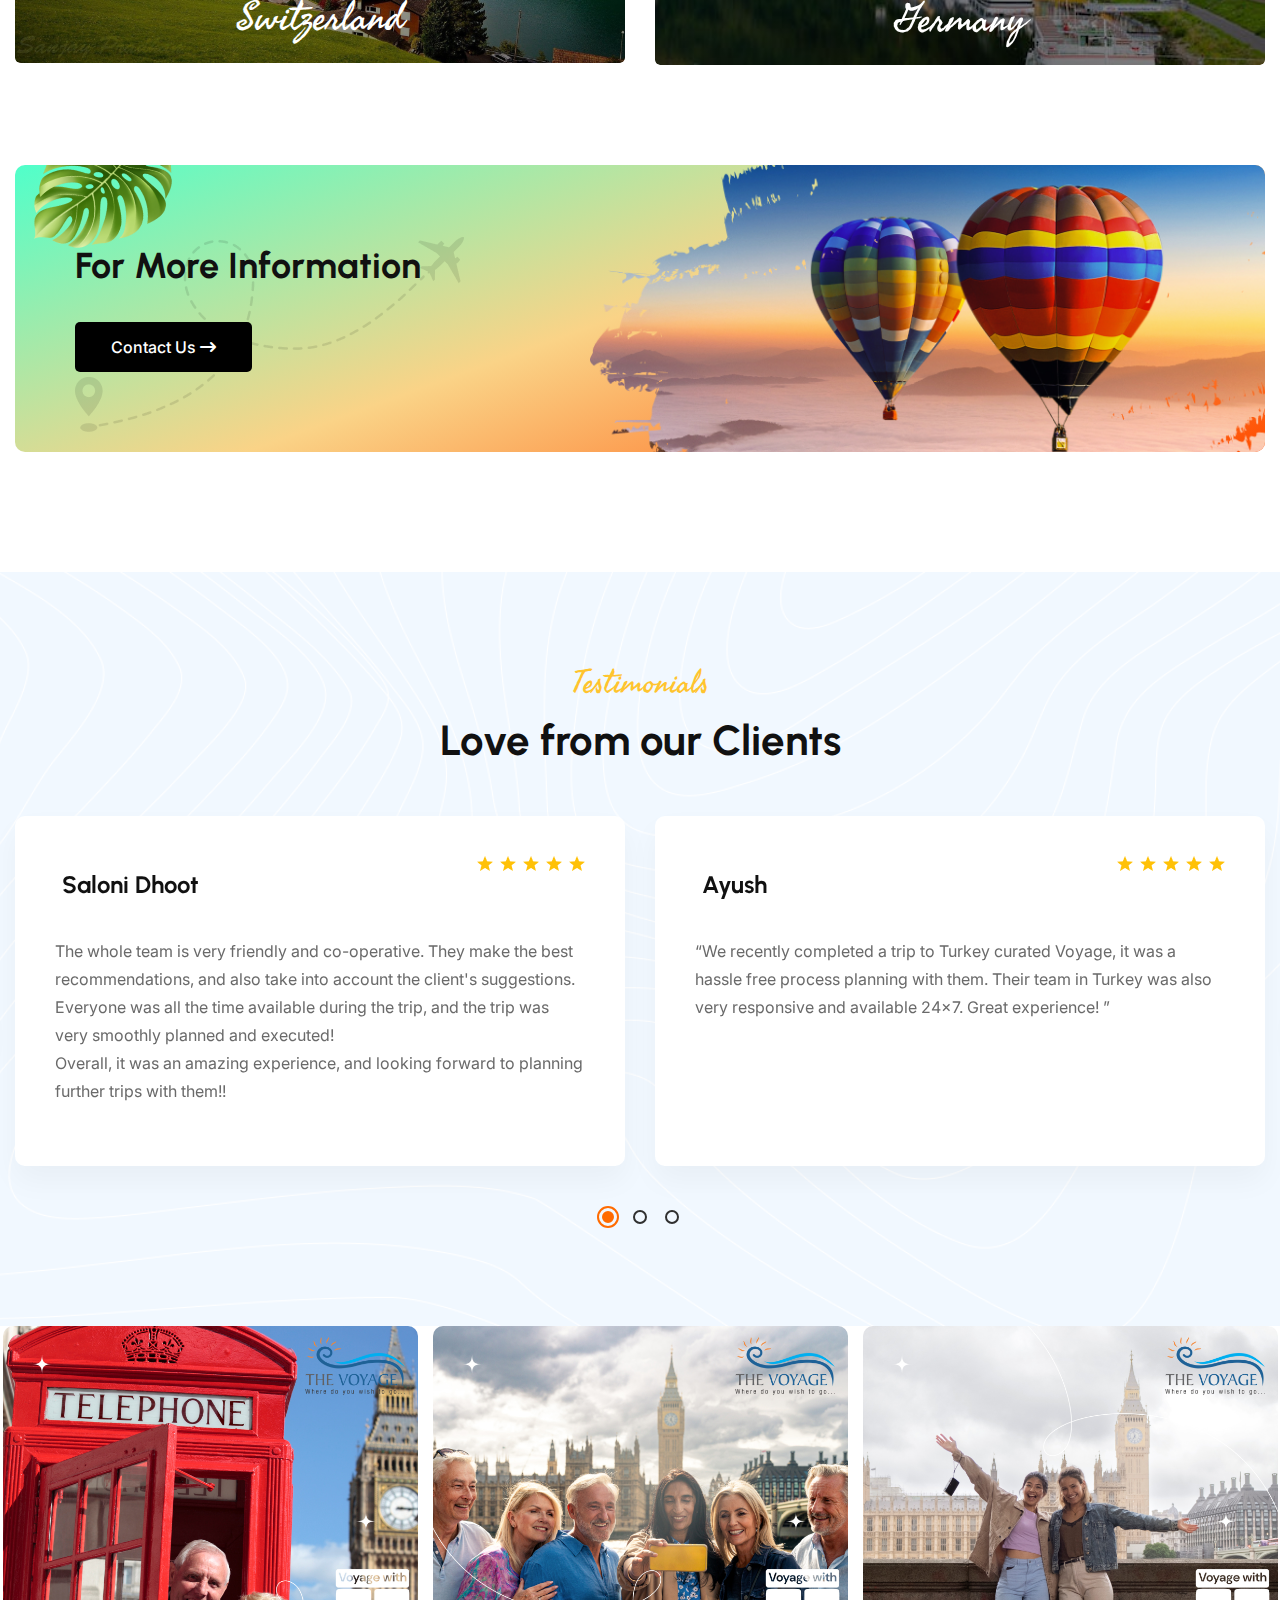
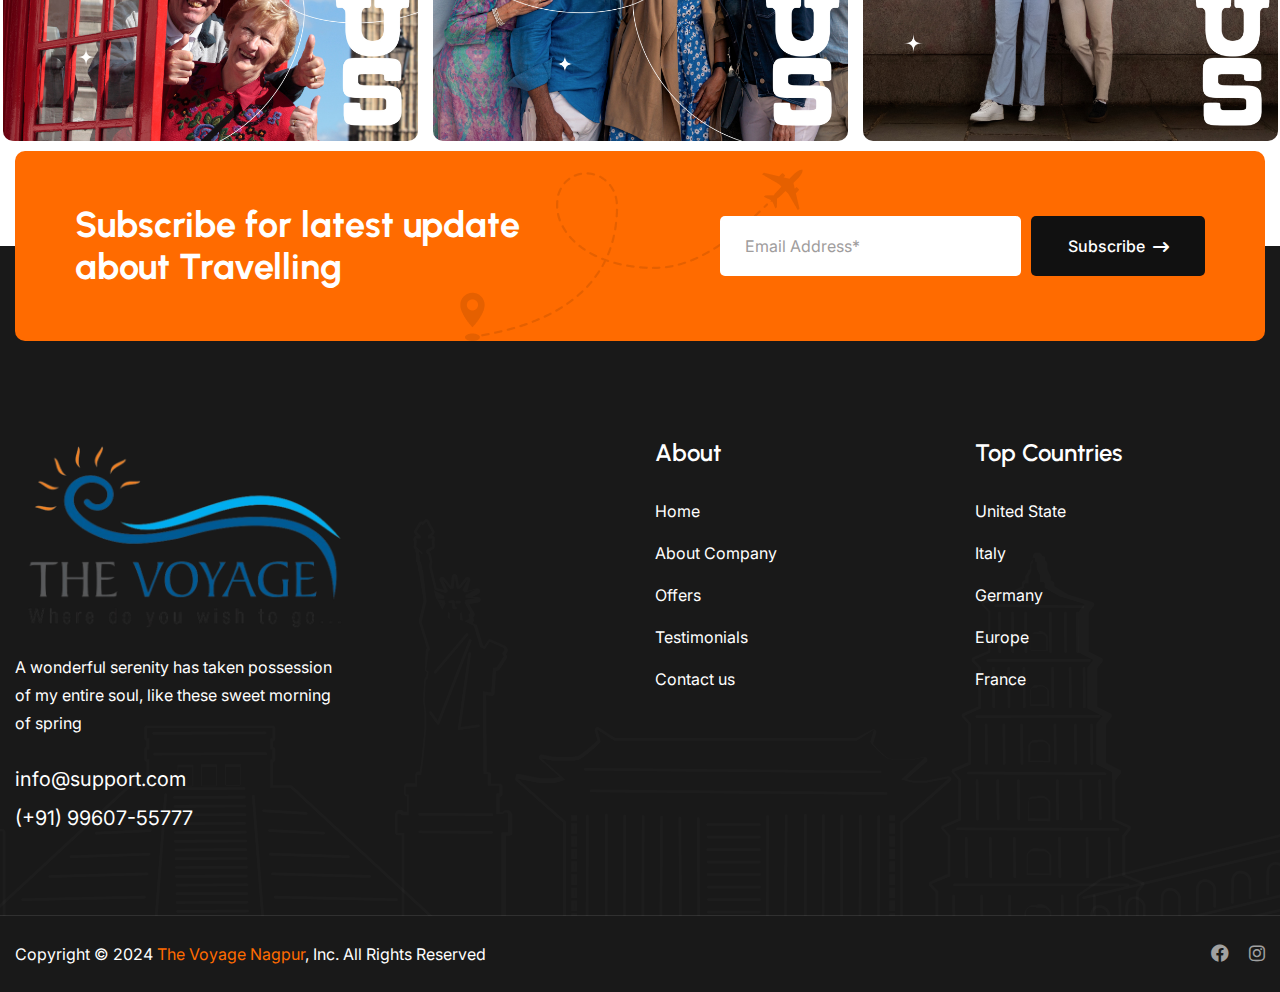
==== commit 4cc17c8b: "fourth comment" ====
--- a/index.html
+++ b/index.html
@@ -100,13 +100,14 @@
                     <div class="top-inner">
                         <div class="info">
                             <p><i class="icon-5"></i><a href="tel:9960755777">+91-99607-55777</a> </p>
-                            
+
                             <p><i class="icon-6"></i><a href="mailto:info@example.com">info@example.com</a></p>
                         </div>
-                        
+
                         <ul class="social-links">
                             <li><span>On Social:</span></li>
-                            <li><a href="https://www.facebook.com/voyage.global.journeys/"><i class="fab fa-facebook-f"></i></a></li>
+                            <li><a href="https://www.facebook.com/voyage.global.journeys/"><i
+                                        class="fab fa-facebook-f"></i></a></li>
                             <li><a href="https://www.instagram.com/voyage.global.journeys/"><i
                                         class="fab fa-instagram"></i></a></li>
                         </ul>
@@ -118,7 +119,8 @@
                 <div class="header-lower">
                     <div class="auto-container">
                         <div class="outer-box">
-                            <figure class="logo-box"><a href="index.html"><img src="assets/images/logo.png"  alt=""></a></figure>
+                            <figure class="logo-box"><a href="index.html"><img src="assets/images/logo.png" alt=""></a>
+                            </figure>
                             <div class="menu-area">
                                 <!--Mobile Navigation Toggler-->
                                 <div class="mobile-nav-toggler">
@@ -129,811 +131,737 @@
                                 <nav class="main-menu navbar-expand-md navbar-light clearfix">
                                     <div class="collapse navbar-collapse show clearfix" id="navbarSupportedContent">
                                         <ul class="navigation clearfix">
-                                            <li><a href="index.html">Home</a></li> 
+                                            <li><a href="index.html">Home</a></li>
                                             <li><a href="#about">About</a></li>
                                             <li><a href="#offers">Offers</a></li>
                                             <li><a href="#destination">Destination</a></li>
-                                            <li><a href="contact.html">Contact Us</a></li> 
+                                            <li><a href="contact.html">Contact Us</a></li>
                                         </ul>
                                     </div>
                                 </nav>
                             </div>
-                           
-                        </div>
-                    </div>
-                </div>
-    
+
+                        </div>
+                    </div>
+                </div>
+
                 <!--sticky Header-->
                 <div class="sticky-header">
                     <div class="auto-container">
                         <div class="outer-box">
                             <div class="logo-box">
-                                <figure class="logo"><a href="index.html"><img src="assets/images/logo.png" alt=""></a></figure>
+                                <figure class="logo"><a href="index.html"><img src="assets/images/logo.png" alt=""></a>
+                                </figure>
                             </div>
                             <div class="menu-area">
                                 <nav class="main-menu clearfix">
                                     <!--Keep This Empty / Menu will come through Javascript-->
                                 </nav>
                             </div>
-                            
+
                         </div>
                     </div>
                 </div>
             </header>
             <!-- main-header end -->
-    
-    
+
+
             <!-- Mobile Menu  -->
             <div class="mobile-menu">
                 <div class="menu-backdrop"></div>
                 <div class="close-btn"><i class="fas fa-times"></i></div>
-                
+
                 <nav class="menu-box">
-                    <div class="nav-logo"><a href="index.html"><img src="assets/images/logo.png" alt="" title=""></a></div>
-                    <div class="menu-outer"><!--Here Menu Will Come Automatically Via Javascript / Same Menu as in Header--></div>
+                    <div class="nav-logo"><a href="index.html"><img src="assets/images/logo.png" alt="" title=""></a>
+                    </div>
+                    <div class="menu-outer">
+                        <!--Here Menu Will Come Automatically Via Javascript / Same Menu as in Header--></div>
                     <div class="contact-info">
                         <h4>Contact Info</h4>
                         <ul>
-                            <li><a href="https://maps.app.goo.gl/PBsAi7j5NEbtL1CH9">Ramdaspeth, Nagpur, Maharashtra 440010</a></li>
+                            <li><a href="https://maps.app.goo.gl/PBsAi7j5NEbtL1CH9">Ramdaspeth, Nagpur, Maharashtra
+                                    440010</a></li>
                             <li><a href="tel:+919960755777">+91-99607-55777</a></li>
                             <li><a href="mailto:info@example.com">info@example.com</a></li>
                         </ul>
                     </div>
                     <div class="social-links">
                         <ul class="clearfix">
-                      
-                            <li><a href="https://www.facebook.com/voyage.global.journeys/"><span class="fab fa-facebook-square"></span></a></li>
-                      
-                            <li><a href="https://www.instagram.com/voyage.global.journeys/"><span class="fab fa-instagram"></span></a></li>
-                            
+
+                            <li><a href="https://www.facebook.com/voyage.global.journeys/"><span
+                                        class="fab fa-facebook-square"></span></a></li>
+
+                            <li><a href="https://www.instagram.com/voyage.global.journeys/"><span
+                                        class="fab fa-instagram"></span></a></li>
+
                         </ul>
                     </div>
                 </nav>
             </div><!-- End Mobile Menu -->
-    
-    
-    
-
-
-        <!-- banner-section -->
-        <section class="banner-section p_relative centred">
-            <div class="banner-carousel owl-theme owl-carousel owl-dots-none owl-nav-none">
-                <div class="slide-item p_relative">
-                    <div class="bg-layer" style="background-image: url(assets/images/banner/banner2.jpeg);"></div>
-                    <span class="big-text animation_text_word"></span>
+
+
+
+
+
+            <!-- banner-section -->
+            <section class="banner-section p_relative centred">
+                <div class="banner-carousel owl-theme owl-carousel owl-dots-none owl-nav-none">
+                    <div class="slide-item p_relative">
+                        <div class="bg-layer" style="background-image: url(assets/images/banner/banner-2.jpg);"></div>
+                        <span class="big-text animation_text_word"></span>
+                        <div class="auto-container">
+                            <div class="content-box">
+                                <span class="special-text">Discover the Planet...</span>
+                                <h2>Creating memories that last...</h2>
+                                <p>This statistic is based on our average personal current account online</p>
+                            </div>
+                        </div>
+                    </div>
+                    <div class="slide-item p_relative">
+                        <div class="bg-layer" style="background-image: url(assets/images/banner/banner-3.jpg);"></div>
+                        <span class="big-text animation_text_word"></span>
+                        <div class="auto-container">
+                            <div class="content-box">
+                                <span class="special-text">Discover the Planet...</span>
+                                <h2>Creating memories that last...</h2>
+                                <p>This statistic is based on our average personal current account online</p>
+                            </div>
+                        </div>
+                    </div>
+                </div>
+            </section>
+            <!-- banner-section end -->
+
+
+            <!-- about-section -->
+            <section class="about-section pt_100 pb_100" id="about">
+                <div class="pattern-layer" style="background-image: url(assets/images/shape/shape-1.png);"></div>
+                <div class="auto-container">
+                    <div class="row align-items-center">
+                        <div class="col-lg-6 col-md-12 col-sm-12 content-column">
+                            <div class="content_block_one">
+                                <div class="content-box mr_60">
+                                    <div class="sec-title mb_30">
+                                        <span class="sub-title">About us</span>
+                                        <h2>INTRODUCTION OF THE COMPANY </h2>
+                                    </div>
+                                    <div class="text-box mb_35">
+                                        <p>Make trip planning an exciting adventure from start to destination
+                                        </p>
+                                        <p>- We're committed to ensuring your travel is a valuable investment. Our
+                                            strong alliances with trusted travel partners.</p>
+
+                                    </div>
+                                    <div class="inner-box">
+                                        <div class="single-item">
+                                            <div class="icon-box"><i class="icon-13"></i></div>
+                                            <h3>International Tours</h3>
+                                            <p>- Our team of travel enthusiasts offers a deep well of knowledge,
+                                                ensuring every trip is a journey to remember. </p>
+                                            <p>- Experience the difference with our dedicated team of travel specialists
+                                                who have a world of knowledge at their fingertips.</p>
+                                            <p>- Experience the expertise of our travel pros as they guide you through
+                                                every step of your journey.</p>
+                                        </div>
+                                        <div class="single-item">
+                                            <div class="icon-box"><i class="icon-14"></i></div>
+                                            <h3>Multiple Options to Choose</h3>
+                                            <p>- Designing your travel experience should be an exciting adventure, not a
+                                                stressful ordeal.</p>
+                                            <p>- Crafting a travel itinerary should be an enjoyable experience, not a
+                                                burdensome chore.</p>
+
+                                        </div>
+                                    </div>
+                                </div>
+                            </div>
+                        </div>
+                        <div class="col-lg-6 col-md-12 col-sm-12 image-column">
+                            <div class="image_block_one">
+                                <div class="image-box">
+                                    <figure class="image image-1"><img src="assets/images/resource/VT-1.jpg" alt="">
+                                    </figure>
+                                    <figure class="image image-2"><img src="assets/images/resource/image.png" alt="">
+                                    </figure>
+                                    <figure class="image image-3"><img src="assets/images/resource/VT-8.jpg" alt="">
+                                    </figure>
+                                </div>
+                            </div>
+                        </div>
+                    </div>
+                </div>
+            </section>
+            <!-- about-section end -->
+
+
+
+            <section class="place-style-two pt_70 pb_70">
+                <div class="pattern-layer" style="background-image: url(assets/images/shape/shape-10.png);"></div>
+                <div class="auto-container">
+                    <div class="sec-title mb_50">
+                        <span class="sub-title">Top Places</span>
+                        <h2>Destinations We Offer</h2>
+                        <a href="destination.html">View All Destinations <i class="fas fa-long-arrow-right"></i></a>
+                    </div>
+                    <ul class="place-list" id="Category">
+                        <li>
+                            <div class="place-block-two">
+                                <div class="inner-box">
+                                    <figure class="image-box"><img src="assets/images/resource/london.jpg" alt="">
+                                    </figure>
+                                    <h4><a href="contact.html">London</a></h4>
+                                </div>
+                            </div>
+                        </li>
+                        <li>
+                            <div class="place-block-two">
+                                <div class="inner-box">
+                                    <figure class="image-box"><img src="assets/images/resource/Switzerland.jpg" alt="">
+                                    </figure>
+                                    <h4><a href="contact.html">Switzerland</a></h4>
+                                </div>
+                            </div>
+                        </li>
+                        <li>
+                            <div class="place-block-two">
+                                <div class="inner-box">
+                                    <figure class="image-box"><img src="assets/images/resource/place-2.jpg" alt="">
+                                    </figure>
+                                    <h4><a href="contact.html">Italy</a></h4>
+                                </div>
+                            </div>
+                        </li>
+                        <li>
+                            <div class="place-block-two">
+                                <div class="inner-box">
+                                    <figure class="image-box"><img src="assets/images/resource/france.jpg" alt="">
+                                    </figure>
+                                    <h4><a href="contact.html">France</a></h4>
+                                </div>
+                            </div>
+                        </li>
+                        <li>
+                            <div class="place-block-two">
+                                <div class="inner-box">
+                                    <figure class="image-box"><img src="assets/images/resource/germany.jpeg" alt="">
+                                    </figure>
+                                    <h4><a href="contact.html">Germany</a></h4>
+                                </div>
+                            </div>
+                        </li>
+                        <li>
+                            <div class="place-block-two">
+                                <div class="inner-box">
+                                    <figure class="image-box"><img src="assets/images/resource/europe.jpg" alt="">
+                                    </figure>
+                                    <h4><a href="contact.html">Europe</a></h4>
+                                </div>
+                            </div>
+                        </li>
+                    </ul>
+                </div>
+            </section>
+
+            <!-- chooseus-section -->
+            <section class="chooseus-section alternat-2 pt_100 pb_70 centred">
+                <div class="pattern-layer" style="background-image: url(assets/images/shape/shape-19.png);"></div>
+                <div class="auto-container">
+                    <div class="sec-title mb_50">
+                        <span class="sub-title">We are best</span>
+                        <h2>Why Choose Voyage</h2>
+                    </div>
+                    <div class="row clearfix">
+                        <div class="col-lg-3 col-md-6 col-sm-12 chooseus-block">
+                            <div class="chooseus-block-one wow fadeInUp animated" data-wow-delay="00ms"
+                                data-wow-duration="1500ms">
+                                <div class="inner-box">
+                                    <div class="icon-box"><i class="icon-15"></i></div>
+                                    <h3><a href="index.html">From Nagpur to Europe</a></h3>
+                                    <p>An enriching and seamless journey from Nagpur to Europe is what awaits you.</p>
+                                </div>
+                            </div>
+                        </div>
+                        <div class="col-lg-3 col-md-6 col-sm-12 chooseus-block">
+                            <div class="chooseus-block-one wow fadeInUp animated" data-wow-delay="200ms"
+                                data-wow-duration="1500ms">
+                                <div class="inner-box">
+                                    <div class="icon-box"><i class="icon-16"></i></div>
+                                    <h3><a href="index.html">Don't delay your VISA</a></h3>
+                                    <p>Our expert team is here to ensure that nothing stands between you and your
+                                        destination.</p>
+                                </div>
+                            </div>
+                        </div>
+                        <div class="col-lg-3 col-md-6 col-sm-12 chooseus-block">
+                            <div class="chooseus-block-one wow fadeInUp animated" data-wow-delay="400ms"
+                                data-wow-duration="1500ms">
+                                <div class="inner-box">
+                                    <div class="icon-box"><i class="icon-17"></i></div>
+                                    <h3><a href="index.html">Tailored Payment Plans </a></h3>
+                                    <p> Create a personal payment plan today and turn your wanderlust into a reality!
+                                    </p>
+                                </div>
+                            </div>
+                        </div>
+                        <div class="col-lg-3 col-md-6 col-sm-12 chooseus-block">
+                            <div class="chooseus-block-one wow fadeInUp animated" data-wow-delay="600ms"
+                                data-wow-duration="1500ms">
+                                <div class="inner-box">
+                                    <div class="icon-box"><i class="icon-18"></i></div>
+                                    <h3><a href="index.html">Safe Tour </a></h3>
+                                    <p>We place the safety and well-being of our clients at the top of our priority
+                                        list.</p>
+                                </div>
+                            </div>
+                        </div>
+                    </div>
+                </div>
+            </section>
+            <!-- chooseus-section end -->
+
+
+
+            <!-- subscribe-style-two -->
+            <section class="subscribe-style-two pb_120">
+                <div class="auto-container">
+                    <div class="inner-container">
+                        <div class="bg-layer" style="background-image: url(assets/images/background/subscribe-bg.png);">
+                        </div>
+                        <div class="shape">
+                            <div class="shape-1" style="background-image: url(assets/images/shape/shape-16.png);"></div>
+                            <div class="shape-2" style="background-image: url(assets/images/shape/shape-17.png);"></div>
+                        </div>
+                        <div class="content-box">
+                            <h2>For More Information</h2>
+                            <div class="form-group">
+                                <a href="contact.html"><button type="submit" class="theme-btn">Contact Us <i
+                                            class="fas fa-long-arrow-right"></i></button>
+                                </a>
+                            </div>
+                        </div>
+                    </div>
+                </div>
+            </section>
+            <!-- subscribe-style-two end -->
+
+            <section class="offers-section pt_100" id="offers">
+                <div class="pattern-layer" style="background-image: url(assets/images/shape/shape-11.png);"></div>
+                <div class="auto-container">
+                    <div class="sec-title centred mb_50">
+                        <span class="sub-title">Best Deals</span>
+                        <h2>Special Offers</h2>
+                    </div>
+                    <div class="row clearfix">
+                        <div class="col-lg-4 col-md-6 col-sm-12 offers-block">
+                            <div class="offers-block-one wow fadeInUp animated" data-wow-delay="00ms"
+                                data-wow-duration="1500ms">
+                                <div class="inner-box" style="background-image: url(assets/images/shape/shape-7.png);">
+                                    <span>Discount up to</span>
+                                    <h2>40%</h2>
+                                    <p>For Travel Packages</p>
+                                    <a href="tour-details.html">View Details</a>
+                                </div>
+                            </div>
+                        </div>
+                        <div class="col-lg-4 col-md-6 col-sm-12 offers-block">
+                            <div class="offers-block-one wow fadeInUp animated" data-wow-delay="300ms"
+                                data-wow-duration="1500ms">
+                                <div class="inner-box" style="background-image: url(assets/images/shape/shape-8.png);">
+                                    <span>Exclusive Deal</span>
+                                    <h3>Buy 1 get 1</h3>
+                                    <p>For air Tickets</p>
+                                    <a href="tour-details.html">View Details</a>
+                                </div>
+                            </div>
+                        </div>
+                        <div class="col-lg-4 col-md-6 col-sm-12 offers-block">
+                            <div class="offers-block-one wow fadeInUp animated" data-wow-delay="600ms"
+                                data-wow-duration="1500ms">
+                                <div class="inner-box" style="background-image: url(assets/images/shape/shape-9.png);">
+                                    <span>Discount up to</span>
+                                    <h2>50%</h2>
+                                    <p>Hotels and Trips</p>
+                                    <a href="tour-details.html">View Details</a>
+                                </div>
+                            </div>
+                        </div>
+                    </div>
+                </div>
+            </section>
+            <!-- offers-section end -->
+
+            <!-- place-section -->
+            <section class="place-section centred pt_100 pb_70" id="destination">
+                <div class="auto-container">
+                    <div class="sec-title mb_50">
+                        <span class="sub-title">Top Places</span>
+                        <h2>Top Visited Places</h2>
+                    </div>
+                    <div class="row clearfix">
+                        <div class="col-lg-6 col-md-6 col-sm-12 place-block">
+                            <div class="place-block-one">
+                                <div class="inner-box">
+                                    <figure class="image-box" id="france"><img src="assets/images/resource/france.jpg"
+                                            alt=""></figure>
+                                    <span class="text">France</span>
+                                </div>
+                            </div>
+                        </div>
+                        <div class="col-lg-6 col-md-6 col-sm-12 place-block">
+                            <div class="place-block-one">
+                                <div class="inner-box">
+                                    <figure class="image-box" id="italy"><img src="assets/images/resource/place-2.jpg"
+                                            alt=""></figure>
+                                    <span class="text">Italy</span>
+                                </div>
+                            </div>
+                        </div>
+                        <div class="col-lg-6 col-md-6 col-sm-12 place-block">
+                            <div class="place-block-one">
+                                <div class="inner-box">
+                                    <figure class="image-box"><img src="assets/images/resource/Switzerland.jpg" alt="">
+                                    </figure>
+                                    <span class="text">Switzerland</span>
+                                </div>
+                            </div>
+                        </div>
+                        <div class="col-lg-6 col-md-6 col-sm-12 place-block">
+                            <div class="place-block-one">
+                                <div class="inner-box">
+                                    <figure class="image-box"><img src="assets/images/resource/germany.jpeg" alt="">
+                                    </figure>
+                                    <span class="text">Germany</span>
+                                </div>
+                            </div>
+                        </div>
+
+                    </div>
+                </div>
+            </section>
+            <!-- place-section end -->
+
+            <!-- subscribe-style-two -->
+            <section class="subscribe-style-two alternat-2 pb_120">
+                <div class="auto-container">
+                    <div class="inner-container">
+                        <div class="bg-layer"
+                            style="background-image: url(assets/images/background/subscribe-bg-2.png);">
+                        </div>
+                        <div class="shape">
+                            <div class="shape-1" style="background-image: url(assets/images/shape/shape-16.png);"></div>
+                            <div class="shape-2" style="background-image: url(assets/images/shape/shape-17.png);"></div>
+                        </div>
+                        <div class="content-box">
+                            <h2>For More Information</h2>
+                            <div class="form-group">
+                                <a href="contact.html"><button type="submit" class="theme-btn">Contact Us <i
+                                            class="fas fa-long-arrow-right"></i></button>
+                                </a>
+                            </div>
+                        </div>
+                    </div>
+                </div>
+            </section>
+            <!-- subscribe-style-two end -->
+
+            <!-- testimonial-section -->
+            <section class="testimonial-section pt_100 pb_90" id="testimonial">
+                <div class="pattern-layer" style="background-image: url(assets/images/shape/shape-3.png);"></div>
+                <div class="auto-container">
+                    <div class="sec-title centred mb_50">
+                        <span class="sub-title">Testimonials</span>
+                        <h2>Love from our Clients</h2>
+                    </div>
+                    <div class="two-item-carousel owl-carousel owl-theme dots-style-one nav-style-one">
+                        <div class="testimonial-block-one">
+                            <div class="inner-box">
+                                <ul class="rating">
+                                    <li><img src="assets/images/icons/icon-1.png" alt=""></li>
+                                    <li><img src="assets/images/icons/icon-1.png" alt=""></li>
+                                    <li><img src="assets/images/icons/icon-1.png" alt=""></li>
+                                    <li><img src="assets/images/icons/icon-1.png" alt=""></li>
+                                    <li><img src="assets/images/icons/icon-1.png" alt=""></li>
+                                </ul>
+                                <div class="author-box">
+                                    <!-- <figure class="author-thumb">
+                                        <img src="assets/images/resource/testimonial-1.png" alt="">
+                                    </figure> -->
+                                    <h3>Saloni Dhoot</h3>
+                                    
+                                </div>
+                                <p>The whole team is very friendly and co-operative. They make the best recommendations, and also take into account the client's suggestions. Everyone was all the time available during the trip, and the trip was very smoothly planned and executed!</p>
+
+                                <p> Overall, it was an amazing experience, and looking forward to planning further trips with them!!</p>
+                            </div>
+                        </div>
+                        <div class="testimonial-block-one">
+                            <div class="inner-box">
+                                <ul class="rating">
+                                    <li><img src="assets/images/icons/icon-1.png" alt=""></li>
+                                    <li><img src="assets/images/icons/icon-1.png" alt=""></li>
+                                    <li><img src="assets/images/icons/icon-1.png" alt=""></li>
+                                    <li><img src="assets/images/icons/icon-1.png" alt=""></li>
+                                    <li><img src="assets/images/icons/icon-1.png" alt=""></li>
+                                </ul>
+                                <div class="author-box">
+                                    <!-- <figure class="author-thumb"><img src="assets/images/resource/testimonial-2.png"
+                                            alt="">
+                                    </figure> -->
+                                    <h3>Ayush </h3>
+                                </div>
+                                <p>“We recently completed a trip to Turkey curated Voyage, it was a hassle free process planning with them. Their team in Turkey was also very responsive and available 24x7. Great experience! ”</p>
+                            </div>
+                        </div>
+                        <div class="testimonial-block-one">
+                            <div class="inner-box">
+                                <ul class="rating">
+                                    <li><img src="assets/images/icons/icon-1.png" alt=""></li>
+                                    <li><img src="assets/images/icons/icon-1.png" alt=""></li>
+                                    <li><img src="assets/images/icons/icon-1.png" alt=""></li>
+                                    <li><img src="assets/images/icons/icon-1.png" alt=""></li>
+                                    <li><img src="assets/images/icons/icon-1.png" alt=""></li>
+                                </ul>
+                                <div class="author-box">
+                                    <!-- <figure class="author-thumb"><img src="assets/images/resource/testimonial-1.png"
+                                            alt="">
+                                    </figure> -->
+                                    <h3>Mansi Sheth</h3>
+                                </div>
+                                <p>“The service is amazing ashwani maam you are amazing i bothered her In the middle of the nights and she was there to help always so grateful for such an amazing memorable trip of Thailand”</p>
+                            </div>
+                        </div>
+                        <div class="testimonial-block-one">
+                            <div class="inner-box">
+                                <ul class="rating">
+                                    <li><img src="assets/images/icons/icon-1.png" alt=""></li>
+                                    <li><img src="assets/images/icons/icon-1.png" alt=""></li>
+                                    <li><img src="assets/images/icons/icon-1.png" alt=""></li>
+                                    <li><img src="assets/images/icons/icon-1.png" alt=""></li>
+                                    <li><img src="assets/images/icons/icon-1.png" alt=""></li>
+                                </ul>
+                                <div class="author-box">
+                                    <!-- <figure class="author-thumb"><img src="assets/images/resource/testimonial-2.png"
+                                            alt="">
+                                    </figure> -->
+                                    <h3>Pratik Munot</h3>
+                                   
+                                </div>
+                                <p>“Having booked many holidays through Voyage, it remains my no. 1 choice to help me plan my trips and travels. Systematic approach and seamless working makes it really hassle free. Highly recommended!”</p>
+                            </div>
+                        </div>
+                        <div class="testimonial-block-one">
+                            <div class="inner-box">
+                                <ul class="rating">
+                                    <li><img src="assets/images/icons/icon-1.png" alt=""></li>
+                                    <li><img src="assets/images/icons/icon-1.png" alt=""></li>
+                                    <li><img src="assets/images/icons/icon-1.png" alt=""></li>
+                                    <li><img src="assets/images/icons/icon-1.png" alt=""></li>
+                                    <li><img src="assets/images/icons/icon-1.png" alt=""></li>
+                                </ul>
+                                <div class="author-box">
+                                    <!-- <figure class="author-thumb"><img src="assets/images/resource/testimonial-1.png"
+                                            alt="">
+                                    </figure> -->
+                                    <h3> Khushboo Patel</h3>
+                                    
+                                </div>
+                                <p>“ We had our recent trip to South Africa which was planned and coordinated by The Voyage, and i am out of words to convey, how hassle-free our 15 day trip was! Be it the pre-preparations of list of places to visit, or Visa application, flights, transfer to hotels, they looked after everything so effortlessly.
+                                    Apart from that, Raviji and team were in constant touch everyday, which gave it a personal touch. Amazing experience. ”</p>
+                            </div>
+                        </div>
+                        <div class="testimonial-block-one">
+                            <div class="inner-box">
+                                <ul class="rating">
+                                    <li><img src="assets/images/icons/icon-1.png" alt=""></li>
+                                    <li><img src="assets/images/icons/icon-1.png" alt=""></li>
+                                    <li><img src="assets/images/icons/icon-1.png" alt=""></li>
+                                    <li><img src="assets/images/icons/icon-1.png" alt=""></li>
+                                    <li><img src="assets/images/icons/icon-1.png" alt=""></li>
+                                </ul>
+                                <div class="author-box">
+                                    <!-- <figure class="author-thumb"><img src="assets/images/resource/testimonial-2.png"
+                                            alt="">
+                                    </figure> -->
+                                    <h3>Rohit Agrawal </h3>
+                                    
+                                </div>
+                                <p>“Whole team is lovely and cooperative thank you ashwani mem for such a wonderful trip it was lovely to create memories in karala ”</p>
+                            </div>
+                        </div>
+                       
+                       
+                    </div>
+                </div>
+            </section>
+            <!-- testimonial-section end -->
+
+
+            <!-- instagran-section -->
+            <section class="instagram-section">
+                <div class="inner-container">
+                    <div class="instagram-carousel owl-carousel owl-theme owl-dots-none owl-nav-none">
+                        <div class="instagram-block-one">
+                            <div class="inner-box">
+                                <figure class="image-box"><img src="assets/images/resource/VT-15.jpg" alt=""></figure>
+                                <div class="text-box"><a href="index-3.html"><img src="assets/images/icons/icon-4.png"
+                                            alt="">Follow&nbsp;us&nbsp;on&nbsp;Instagram</a></div>
+                            </div>
+                        </div>
+                        <div class="instagram-block-one">
+                            <div class="inner-box">
+                                <figure class="image-box"><img src="assets/images/resource/VT-16.jpg" alt=""></figure>
+                                <div class="text-box"><a href="index-3.html"><img src="assets/images/icons/icon-4.png"
+                                            alt="">Follow&nbsp;us&nbsp;on&nbsp;Instagram</a></div>
+                            </div>
+                        </div>
+                        <div class="instagram-block-one">
+                            <div class="inner-box">
+                                <figure class="image-box"><img src="assets/images/resource/VT-17.jpg" alt=""></figure>
+                                <div class="text-box"><a href="index-3.html"><img src="assets/images/icons/icon-4.png"
+                                            alt="">Follow&nbsp;us&nbsp;on&nbsp;Instagram</a></div>
+                            </div>
+                        </div>
+                        <div class="instagram-block-one">
+                            <div class="inner-box">
+                                <figure class="image-box"><img src="assets/images/resource/VT-18.jpg" alt=""></figure>
+                                <div class="text-box"><a href="index-3.html"><img src="assets/images/icons/icon-4.png"
+                                            alt="">Follow&nbsp;us&nbsp;on&nbsp;Instagram</a></div>
+                            </div>
+                        </div>
+                        <div class="instagram-block-one">
+                            <div class="inner-box">
+                                <figure class="image-box"><img src="assets/images/resource/VT-19.jpg" alt=""></figure>
+                                <div class="text-box"><a href="index-3.html"><img src="assets/images/icons/icon-4.png"
+                                            alt="">Follow&nbsp;us&nbsp;on&nbsp;Instagram</a></div>
+                            </div>
+                        </div>
+                    </div>
+                </div>
+            </section>
+            <!-- instagram-section end -->
+
+
+
+            <!-- subscribe-section -->
+            <section class="subscribe-section">
+                <div class="bg-color"></div>
+                <div class="auto-container">
+                    <div class="inner-container">
+                        <div class="shape" style="background-image: url(assets/images/shape/shape-4.png);"></div>
+                        <div class="row align-items-center">
+                            <div class="col-lg-6 col-md-12 col-sm-12 text-column">
+                                <div class="text-box mr_50">
+                                    <h2>Subscribe for latest update about Travelling</h2>
+                                </div>
+                            </div>
+                            <div class="col-lg-6 col-md-12 col-sm-12 form-column">
+                                <div class="form-inner ml_65">
+                                    <form method="post" action="https://azim.hostlin.com/Travic/contact.html">
+                                        <div class="form-group">
+                                            <input type="email" name="email" placeholder="Email Address*" required>
+                                            <button type="submit">Subscribe<i
+                                                    class="fas fa-long-arrow-right"></i></button>
+                                        </div>
+                                    </form>
+                                </div>
+                            </div>
+                        </div>
+                    </div>
+                </div>
+            </section>
+            <!-- subscribe-section end -->
+
+
+            <!-- main-footer -->
+            <footer class="main-footer">
+                <div class="pattern-layer" style="background-image: url(assets/images/shape/shape-5.png);"></div>
+                <div class="widget-section p_relative pt_100 pb_85">
                     <div class="auto-container">
-                        <div class="content-box">
-                            <span class="special-text">Discover the Planet...</span>
-                            <h2>Creating memories that last...</h2>
-                            <p>This statistic is based on our average personal current account online</p>
-                        </div>
-                    </div>
-                </div>
-                <div class="slide-item p_relative">
-                    <div class="bg-layer" style="background-image: url(assets/images/banner/banner-2.jpg);"></div>
-                    <span class="big-text animation_text_word"></span>
+                        <div class="row clearfix">
+                            <div class="col-lg-6 col-md-6 col-sm-12 footer-column">
+                                <div class="footer-widget logo-widget">
+                                    <figure class="footer-logo"><a href="index.html"><img src="assets/images/logo.png"
+                                                alt=""></a></figure>
+                                    <div class="text-box">
+                                        <p>A wonderful serenity has taken possession of my entire soul, like these sweet
+                                            morning of spring </p>
+                                        <ul class="info-list clearfix">
+                                            <li><a href="mailto:info@support.com">info@support.com</a></li>
+                                            <li><a href="tel:9960755777 ">(+91) 99607-55777 </a></li>
+                                        </ul>
+                                    </div>
+                                </div>
+                            </div>
+                            <div class="col-lg-3 col-md-6 col-sm-12 footer-column">
+                                <div class="footer-widget links-widget">
+                                    <div class="widget-title">
+                                        <h3>About</h3>
+                                    </div>
+                                    <div class="widget-content">
+                                        <ul class="links-list clearfix">
+                                            <li><a href="index.html">Home</a></li>
+                                            <li><a href="#about">About Company</a></li>
+                                            <li><a href="#offers">Offers</a></li>
+                                            <li><a href="#testimonial">Testimonials</a></li>
+                                            <li><a href="contact.html">Contact us</a></li>
+                                        </ul>
+                                    </div>
+                                </div>
+                            </div>
+
+                            <div class="col-lg-3 col-md-6 col-sm-12 footer-column">
+                                <div class="footer-widget links-widget">
+                                    <div class="widget-title">
+                                        <h3>Top Countries</h3>
+                                    </div>
+                                    <div class="widget-content">
+                                        <ul class="links-list clearfix">
+                                            <li><a href="contact.html">United State</a></li>
+                                            <li><a href="contact.html">Italy</a></li>
+                                            <li><a href="contact.html">Germany</a></li>
+                                            <li><a href="contact.html">Europe</a></li>
+                                            <li><a href="contact.html">France</a></li>
+                                        </ul>
+                                    </div>
+                                </div>
+                            </div>
+                        </div>
+                    </div>
+                </div>
+                <div class="footer-bottom">
                     <div class="auto-container">
-                        <div class="content-box">
-                            <span class="special-text">Discover the Planet...</span>
-                            <h2>Creating memories that last...</h2>
-                            <p>This statistic is based on our average personal current account online</p>
-                        </div>
-                    </div>
-                </div>
-                <div class="slide-item p_relative">
-                    <div class="bg-layer" style="background-image: url(assets/images/banner/banner-3.jpg);"></div>
-                    <span class="big-text animation_text_word"></span>
-                    <div class="auto-container">
-                        <div class="content-box">
-                            <span class="special-text">Discover the Planet...</span>
-                            <h2>Creating memories that last...</h2>
-                            <p>This statistic is based on our average personal current account online</p>
-                        </div>
+                        <div class="bottom-inner">
+                            <div class="copyright">
+                                <p>Copyright &copy; 2024 <a href="index.html">The Voyage Nagpur</a>, Inc. All Rights
+                                    Reserved</p>
+                            </div>
+                            <ul class="social-links">
+                                <li><a href="https://www.facebook.com/voyage.global.journeys/"><i
+                                            class="fa-brands fa-facebook"></i></a></li>
+                                <li><a href="https://www.instagram.com/voyage.global.journeys/"><i
+                                            class="fa-brands fa-instagram"></i></a></li>
+
+                            </ul>
+                        </div>
+                    </div>
+                </div>
+            </footer>
+            <!-- main-footer end -->
+
+            <button class="sticky-button" onclick="window.location.href=('contact.html')">Download Brochoure</button>
+
+            <!--Scroll to top-->
+            <div class="scroll-to-top">
+                <div>
+                    <div class="scroll-top-inner">
+                        <div class="scroll-bar">
+                            <div class="bar-inner"></div>
+                        </div>
+                        <div class="scroll-bar-text">Go To Top</div>
                     </div>
                 </div>
             </div>
-            <!-- <div class="booking-form">
-                <div class="auto-container">
-                    <div class="booking-inner">
-                        <form method="post" action="https://azim.hostlin.com/Travic/index.html" class="clearfix">
-                            <div class="form-group">
-                                <div class="icon"><i class="icon-8"></i></div>
-                                <div class="select-box">
-                                    <select class="wide">
-                                       <option data-display="Your Destination">Your Destination</option>
-                                       <option value="1">USA</option>
-                                       <option value="2">Italy</option>
-                                       <option value="3">China</option>
-                                       <option value="4">Thailand</option>
-                                    </select>
-                                </div>
-                            </div>
-                            <div class="form-group">
-                                <div class="icon"><i class="icon-9"></i></div>
-                                <div class="select-box">
-                                    <select class="wide">
-                                       <option data-display="Travel Category">Travel Category</option>
-                                       <option value="1">Adventure travel</option>
-                                       <option value="2">Air travel</option>
-                                       <option value="3">Backpacking</option>
-                                       <option value="4">Bleisure travel</option>
-                                    </select>
-                                </div>
-                            </div>
-                            <div class="form-group">
-                                <div class="icon"><i class="icon-10"></i></div>
-                                <input type="text" name="date" id="datepicker" placeholder="When to Start">
-                            </div>
-                            <div class="form-group">
-                                <div class="icon"><i class="icon-11"></i></div>
-                                <div class="select-box">
-                                    <select class="wide">
-                                       <option data-display="How many Guest">How many Guest</option>
-                                       <option value="1">1 Child 2 Adult</option>
-                                       <option value="2">2 Child 2 Adult</option>
-                                       <option value="3">1 Child 3 Adult</option>
-                                       <option value="4">2 Child 3 Adult</option>
-                                    </select>
-                                </div>
-                            </div>
-                            <div class="btn-box">
-                                <button type="submit">Find Now</button>
-                            </div>
-                        </form>
-                    </div>
-                </div>
-            </div> -->
-        </section>
-        <!-- banner-section end -->
-
-
-        <!-- about-section -->
-        <section class="about-section pt_100 pb_100" id="about">
-            <div class="pattern-layer" style="background-image: url(assets/images/shape/shape-1.png);"></div>
-            <div class="auto-container">
-                <div class="row align-items-center">
-                    <div class="col-lg-6 col-md-12 col-sm-12 content-column">
-                        <div class="content_block_one">
-                            <div class="content-box mr_60">
-                                <div class="sec-title mb_30">
-                                    <span class="sub-title">About us</span>
-                                    <h2>INTRODUCTION OF THE COMPANY </h2>
-                                </div>
-                                <div class="text-box mb_35">
-                                    <p>Make trip planning an exciting adventure from start to destination
-                                    </p>
-                                    <p>-	We're committed to ensuring your travel is a valuable investment. Our strong alliances with trusted travel partners.</p>
-
-                                </div>
-                                <div class="inner-box">
-                                    <div class="single-item">
-                                        <div class="icon-box"><i class="icon-13"></i></div>
-                                        <h3>International Tours</h3>
-                                        <p>-    Our team of travel enthusiasts offers a deep well of knowledge, ensuring every trip is a journey to remember. </p>
-                                        <p>-	Experience the difference with our dedicated team of travel specialists who have a world of knowledge at their fingertips.</p>
-                                        <p>-	Experience the expertise of our travel pros as they guide you through every step of your journey.</p>
-                                    </div>
-                                    <div class="single-item">
-                                        <div class="icon-box"><i class="icon-14"></i></div>
-                                        <h3>Multiple Options to Choose</h3>
-                                        <p>-	Designing your travel experience should be an exciting adventure, not a stressful ordeal.</p>
-                                        <p>-	Crafting a travel itinerary should be an enjoyable experience, not a burdensome chore.</p>
-                                       
-                                    </div>
-                                </div>
-                            </div>
-                        </div>
-                    </div>
-                    <div class="col-lg-6 col-md-12 col-sm-12 image-column">
-                        <div class="image_block_one">
-                            <div class="image-box">
-                                <figure class="image image-1"><img src="assets/images/resource/VT-1.jpg" alt="">
-                                </figure>
-                                <figure class="image image-2"><img src="assets/images/resource/image.png"
-                                         alt=""></figure>
-                                <figure class="image image-3"><img src="assets/images/resource/VT-8.jpg"
-                                        alt=""></figure>
-                            </div>
-                        </div>
-                    </div>
-                </div>
-            </div>
-        </section>
-        <!-- about-section end -->
-
-         
-
-        <section class="place-style-two pt_70 pb_70">
-            <div class="pattern-layer" style="background-image: url(assets/images/shape/shape-10.png);"></div>
-            <div class="auto-container">
-                <div class="sec-title mb_50">
-                    <span class="sub-title">Top Places</span>
-                    <h2>Destinations We Offer</h2>
-                    <a href="destination.html">View All Destinations <i class="fas fa-long-arrow-right"></i></a>
-                </div>
-                <ul class="place-list" id="Category">
-                    <li>
-                        <div class="place-block-two">
-                            <div class="inner-box">
-                                <figure class="image-box"><img src="assets/images/resource/london.jpg" alt=""></figure>
-                                <h4><a href="contact.html">London</a></h4>
-                            </div>
-                        </div>
-                    </li>
-                    <li>
-                        <div class="place-block-two">
-                            <div class="inner-box">
-                                <figure class="image-box"><img src="assets/images/resource/Switzerland.jpg" alt=""></figure>
-                                <h4><a href="contact.html">Switzerland</a></h4>
-                            </div>
-                        </div>
-                    </li>
-                    <li>
-                        <div class="place-block-two">
-                            <div class="inner-box">
-                                <figure class="image-box"><img src="assets/images/resource/place-2.jpg" alt=""></figure>
-                                <h4><a href="contact.html">Italy</a></h4>
-                            </div>
-                        </div>
-                    </li>
-                    <li>
-                        <div class="place-block-two">
-                            <div class="inner-box">
-                                <figure class="image-box"><img src="assets/images/resource/france.jpg" alt="">
-                                </figure>
-                                <h4><a href="contact.html">France</a></h4>
-                            </div>
-                        </div>
-                    </li>
-                    <li>
-                        <div class="place-block-two">
-                            <div class="inner-box">
-                                <figure class="image-box"><img src="assets/images/resource/germany.jpeg" alt="">
-                                </figure>
-                                <h4><a href="contact.html">Germany</a></h4>
-                            </div>
-                        </div>
-                    </li>
-                    <li>
-                        <div class="place-block-two">
-                            <div class="inner-box">
-                                <figure class="image-box"><img src="assets/images/resource/europe.jpg" alt="">
-                                </figure>
-                                <h4><a href="contact.html">Europe</a></h4>
-                            </div>
-                        </div>
-                    </li>
-                </ul>
-            </div>
-        </section>
-
-         <!-- chooseus-section -->
-         <section class="chooseus-section alternat-2 pt_100 pb_70 centred">
-            <div class="pattern-layer" style="background-image: url(assets/images/shape/shape-19.png);"></div>
-            <div class="auto-container">
-                <div class="sec-title mb_50">
-                    <span class="sub-title">We are best</span>
-                    <h2>Why Choose Voyage</h2>
-                </div>
-                <div class="row clearfix">
-                    <div class="col-lg-3 col-md-6 col-sm-12 chooseus-block">
-                        <div class="chooseus-block-one wow fadeInUp animated" data-wow-delay="00ms" data-wow-duration="1500ms">
-                            <div class="inner-box">
-                                <div class="icon-box"><i class="icon-15"></i></div>
-                                <h3><a href="index.html">From Nagpur to Europe</a></h3>
-                                <p>An enriching and seamless journey from Nagpur to Europe is what awaits you.</p>
-                            </div>
-                        </div>
-                    </div>
-                    <div class="col-lg-3 col-md-6 col-sm-12 chooseus-block">
-                        <div class="chooseus-block-one wow fadeInUp animated" data-wow-delay="200ms" data-wow-duration="1500ms">
-                            <div class="inner-box">
-                                <div class="icon-box"><i class="icon-16"></i></div>
-                                <h3><a href="index.html">Don't delay your VISA</a></h3>
-                                <p>Our expert team is here to ensure that nothing stands between you and your destination.</p>
-                            </div>
-                        </div>
-                    </div>
-                    <div class="col-lg-3 col-md-6 col-sm-12 chooseus-block">
-                        <div class="chooseus-block-one wow fadeInUp animated" data-wow-delay="400ms" data-wow-duration="1500ms">
-                            <div class="inner-box">
-                                <div class="icon-box"><i class="icon-17"></i></div>
-                                <h3><a href="index.html">Tailored Payment Plans </a></h3>
-                                <p> Create a personal payment plan today and turn your wanderlust into a reality!</p>
-                            </div>
-                        </div>
-                    </div>
-                    <div class="col-lg-3 col-md-6 col-sm-12 chooseus-block">
-                        <div class="chooseus-block-one wow fadeInUp animated" data-wow-delay="600ms" data-wow-duration="1500ms">
-                            <div class="inner-box">
-                                <div class="icon-box"><i class="icon-18"></i></div>
-                                <h3><a href="index.html">Safe Tour </a></h3>
-                                <p>We place the safety and well-being of our clients at the top of our priority list.</p>
-                            </div>
-                        </div>
-                    </div>
-                </div>
-            </div>
-        </section>
-        <!-- chooseus-section end -->
-
-
-
-        <!-- subscribe-style-two -->
-        <section class="subscribe-style-two pb_120">
-            <div class="auto-container">
-                <div class="inner-container">
-                    <div class="bg-layer" style="background-image: url(assets/images/background/subscribe-bg.png);">
-                    </div>
-                    <div class="shape">
-                        <div class="shape-1" style="background-image: url(assets/images/shape/shape-16.png);"></div>
-                        <div class="shape-2" style="background-image: url(assets/images/shape/shape-17.png);"></div>
-                    </div>
-                    <div class="content-box">
-                        <h2>For More Information</h2>
-                        <div class="form-group">
-                            <a href="contact.html"><button type="submit" class="theme-btn">Contact Us <i
-                                        class="fas fa-long-arrow-right"></i></button>
-                            </a>
-                        </div>
-                    </div>
-                </div>
-            </div>
-        </section>
-        <!-- subscribe-style-two end -->
-        
-        <section class="offers-section pt_100" id="offers">
-            <div class="pattern-layer" style="background-image: url(assets/images/shape/shape-11.png);"></div>
-            <div class="auto-container">
-                <div class="sec-title centred mb_50">
-                    <span class="sub-title">Best Deals</span>
-                    <h2>Special Offers</h2>
-                </div>
-                <div class="row clearfix">
-                    <div class="col-lg-4 col-md-6 col-sm-12 offers-block">
-                        <div class="offers-block-one wow fadeInUp animated" data-wow-delay="00ms"
-                            data-wow-duration="1500ms">
-                            <div class="inner-box" style="background-image: url(assets/images/shape/shape-7.png);">
-                                <span>Discount up to</span>
-                                <h2>40%</h2>
-                                <p>For Travel Packages</p>
-                                <a href="tour-details.html">View Details</a>
-                            </div>
-                        </div>
-                    </div>
-                    <div class="col-lg-4 col-md-6 col-sm-12 offers-block">
-                        <div class="offers-block-one wow fadeInUp animated" data-wow-delay="300ms"
-                            data-wow-duration="1500ms">
-                            <div class="inner-box" style="background-image: url(assets/images/shape/shape-8.png);">
-                                <span>Exclusive Deal</span>
-                                <h3>Buy 1 get 1</h3>
-                                <p>For air Tickets</p>
-                                <a href="tour-details.html">View Details</a>
-                            </div>
-                        </div>
-                    </div>
-                    <div class="col-lg-4 col-md-6 col-sm-12 offers-block">
-                        <div class="offers-block-one wow fadeInUp animated" data-wow-delay="600ms"
-                            data-wow-duration="1500ms">
-                            <div class="inner-box" style="background-image: url(assets/images/shape/shape-9.png);">
-                                <span>Discount up to</span>
-                                <h2>50%</h2>
-                                <p>Hotels and Trips</p>
-                                <a href="tour-details.html">View Details</a>
-                            </div>
-                        </div>
-                    </div>
-                </div>
-            </div>
-        </section>
-        <!-- offers-section end -->
-
-        <!-- place-section -->
-        <section class="place-section centred pt_100 pb_70" id="destination">
-            <div class="auto-container">
-                <div class="sec-title mb_50">
-                    <span class="sub-title">Top Places</span>
-                    <h2>Top Visited Places</h2>
-                </div>
-                <div class="row clearfix">
-                    <div class="col-lg-6 col-md-6 col-sm-12 place-block">
-                        <div class="place-block-one">
-                            <div class="inner-box">
-                                <figure class="image-box" id="france"><img src="assets/images/resource/france.jpg" alt=""></figure>
-                                <span class="text">France</span>
-                            </div>
-                        </div>
-                    </div>
-                    <div class="col-lg-6 col-md-6 col-sm-12 place-block">
-                        <div class="place-block-one">
-                            <div class="inner-box">
-                                <figure class="image-box" id="italy"><img src="assets/images/resource/place-2.jpg" alt=""></figure>
-                                <span class="text">Italy</span>
-                            </div>
-                        </div>
-                    </div>
-                    <div class="col-lg-6 col-md-6 col-sm-12 place-block">
-                        <div class="place-block-one">
-                            <div class="inner-box">
-                                <figure class="image-box"><img src="assets/images/resource/Switzerland.jpg" alt=""></figure>
-                                <span class="text">Switzerland</span>
-                            </div>
-                        </div>
-                    </div>
-                    <div class="col-lg-6 col-md-6 col-sm-12 place-block">
-                        <div class="place-block-one">
-                            <div class="inner-box">
-                                <figure class="image-box"><img src="assets/images/resource/germany.jpeg" alt=""></figure>
-                                <span class="text">Germany</span>
-                            </div>
-                        </div>
-                    </div>
-                   
-                </div>
-            </div>
-        </section>
-        <!-- place-section end -->
-
-        <!-- subscribe-style-two -->
-        <section class="subscribe-style-two alternat-2 pb_120">
-            <div class="auto-container">
-                <div class="inner-container">
-                    <div class="bg-layer" style="background-image: url(assets/images/background/subscribe-bg-2.png);">
-                    </div>
-                    <div class="shape">
-                        <div class="shape-1" style="background-image: url(assets/images/shape/shape-16.png);"></div>
-                        <div class="shape-2" style="background-image: url(assets/images/shape/shape-17.png);"></div>
-                    </div>
-                    <div class="content-box">
-                        <h2>For More Information</h2>
-                        <div class="form-group">
-                            <a href="contact.html"><button type="submit" class="theme-btn">Contact Us <i
-                                        class="fas fa-long-arrow-right"></i></button>
-                            </a>
-                        </div>
-                    </div>
-                </div>
-            </div>
-        </section>
-        <!-- subscribe-style-two end -->
-
-        <!-- testimonial-section -->
-        <section class="testimonial-section pt_100 pb_90" id="testimonial">
-            <div class="pattern-layer" style="background-image: url(assets/images/shape/shape-3.png);"></div>
-            <div class="auto-container">
-                <div class="sec-title centred mb_50">
-                    <span class="sub-title">Testimonials</span>
-                    <h2>Love from our Clients</h2>
-                </div>
-                <div class="two-item-carousel owl-carousel owl-theme dots-style-one nav-style-one">
-                    <div class="testimonial-block-one">
-                        <div class="inner-box">
-                            <ul class="rating">
-                                <li><img src="assets/images/icons/icon-1.png" alt=""></li>
-                                <li><img src="assets/images/icons/icon-1.png" alt=""></li>
-                                <li><img src="assets/images/icons/icon-1.png" alt=""></li>
-                                <li><img src="assets/images/icons/icon-1.png" alt=""></li>
-                                <li><img src="assets/images/icons/icon-1.png" alt=""></li>
-                            </ul>
-                            <div class="author-box">
-                                <figure class="author-thumb"><img src="assets/images/resource/testimonial-1.png" alt="">
-                                </figure>
-                                <h3>Jonathan Blue</h3>
-                                <span class="designation">Manager</span>
-                            </div>
-                            <p>“Fames gravid nulam lectus vivera placert utricies. Lorem ipsum dolor sit ametional
-                                consectetur. Vel est ac sit amet tincidunt vel turpis penabus. Fusce eleifend suscipit
-                                Vel est ac sit amet ”</p>
-                        </div>
-                    </div>
-                    <div class="testimonial-block-one">
-                        <div class="inner-box">
-                            <ul class="rating">
-                                <li><img src="assets/images/icons/icon-1.png" alt=""></li>
-                                <li><img src="assets/images/icons/icon-1.png" alt=""></li>
-                                <li><img src="assets/images/icons/icon-1.png" alt=""></li>
-                                <li><img src="assets/images/icons/icon-1.png" alt=""></li>
-                                <li><img src="assets/images/icons/icon-1.png" alt=""></li>
-                            </ul>
-                            <div class="author-box">
-                                <figure class="author-thumb"><img src="assets/images/resource/testimonial-2.png" alt="">
-                                </figure>
-                                <h3>Adam Gilchrist </h3>
-                                <span class="designation">Manager</span>
-                            </div>
-                            <p>“Fames gravid nulam lectus vivera placert utricies. Lorem ipsum dolor sit ametional
-                                consectetur. Vel est ac sit amet tincidunt vel turpis penabus. Fusce eleifend suscipit
-                                Vel est ac sit amet ”</p>
-                        </div>
-                    </div>
-                    <div class="testimonial-block-one">
-                        <div class="inner-box">
-                            <ul class="rating">
-                                <li><img src="assets/images/icons/icon-1.png" alt=""></li>
-                                <li><img src="assets/images/icons/icon-1.png" alt=""></li>
-                                <li><img src="assets/images/icons/icon-1.png" alt=""></li>
-                                <li><img src="assets/images/icons/icon-1.png" alt=""></li>
-                                <li><img src="assets/images/icons/icon-1.png" alt=""></li>
-                            </ul>
-                            <div class="author-box">
-                                <figure class="author-thumb"><img src="assets/images/resource/testimonial-1.png" alt="">
-                                </figure>
-                                <h3>Jonathan Blue</h3>
-                                <span class="designation">Manager</span>
-                            </div>
-                            <p>“Fames gravid nulam lectus vivera placert utricies. Lorem ipsum dolor sit ametional
-                                consectetur. Vel est ac sit amet tincidunt vel turpis penabus. Fusce eleifend suscipit
-                                Vel est ac sit amet ”</p>
-                        </div>
-                    </div>
-                    <div class="testimonial-block-one">
-                        <div class="inner-box">
-                            <ul class="rating">
-                                <li><img src="assets/images/icons/icon-1.png" alt=""></li>
-                                <li><img src="assets/images/icons/icon-1.png" alt=""></li>
-                                <li><img src="assets/images/icons/icon-1.png" alt=""></li>
-                                <li><img src="assets/images/icons/icon-1.png" alt=""></li>
-                                <li><img src="assets/images/icons/icon-1.png" alt=""></li>
-                            </ul>
-                            <div class="author-box">
-                                <figure class="author-thumb"><img src="assets/images/resource/testimonial-2.png" alt="">
-                                </figure>
-                                <h3>Adam Gilchrist </h3>
-                                <span class="designation">Manager</span>
-                            </div>
-                            <p>“Fames gravid nulam lectus vivera placert utricies. Lorem ipsum dolor sit ametional
-                                consectetur. Vel est ac sit amet tincidunt vel turpis penabus. Fusce eleifend suscipit
-                                Vel est ac sit amet ”</p>
-                        </div>
-                    </div>
-                    <div class="testimonial-block-one">
-                        <div class="inner-box">
-                            <ul class="rating">
-                                <li><img src="assets/images/icons/icon-1.png" alt=""></li>
-                                <li><img src="assets/images/icons/icon-1.png" alt=""></li>
-                                <li><img src="assets/images/icons/icon-1.png" alt=""></li>
-                                <li><img src="assets/images/icons/icon-1.png" alt=""></li>
-                                <li><img src="assets/images/icons/icon-1.png" alt=""></li>
-                            </ul>
-                            <div class="author-box">
-                                <figure class="author-thumb"><img src="assets/images/resource/testimonial-1.png" alt="">
-                                </figure>
-                                <h3>Jonathan Blue</h3>
-                                <span class="designation">Manager</span>
-                            </div>
-                            <p>“Fames gravid nulam lectus vivera placert utricies. Lorem ipsum dolor sit ametional
-                                consectetur. Vel est ac sit amet tincidunt vel turpis penabus. Fusce eleifend suscipit
-                                Vel est ac sit amet ”</p>
-                        </div>
-                    </div>
-                    <div class="testimonial-block-one">
-                        <div class="inner-box">
-                            <ul class="rating">
-                                <li><img src="assets/images/icons/icon-1.png" alt=""></li>
-                                <li><img src="assets/images/icons/icon-1.png" alt=""></li>
-                                <li><img src="assets/images/icons/icon-1.png" alt=""></li>
-                                <li><img src="assets/images/icons/icon-1.png" alt=""></li>
-                                <li><img src="assets/images/icons/icon-1.png" alt=""></li>
-                            </ul>
-                            <div class="author-box">
-                                <figure class="author-thumb"><img src="assets/images/resource/testimonial-2.png" alt="">
-                                </figure>
-                                <h3>Adam Gilchrist </h3>
-                                <span class="designation">Manager</span>
-                            </div>
-                            <p>“Fames gravid nulam lectus vivera placert utricies. Lorem ipsum dolor sit ametional
-                                consectetur. Vel est ac sit amet tincidunt vel turpis penabus. Fusce eleifend suscipit
-                                Vel est ac sit amet ”</p>
-                        </div>
-                    </div>
-                    <div class="testimonial-block-one">
-                        <div class="inner-box">
-                            <ul class="rating">
-                                <li><img src="assets/images/icons/icon-1.png" alt=""></li>
-                                <li><img src="assets/images/icons/icon-1.png" alt=""></li>
-                                <li><img src="assets/images/icons/icon-1.png" alt=""></li>
-                                <li><img src="assets/images/icons/icon-1.png" alt=""></li>
-                                <li><img src="assets/images/icons/icon-1.png" alt=""></li>
-                            </ul>
-                            <div class="author-box">
-                                <figure class="author-thumb"><img src="assets/images/resource/testimonial-1.png" alt="">
-                                </figure>
-                                <h3>Jonathan Blue</h3>
-                                <span class="designation">Manager</span>
-                            </div>
-                            <p>“Fames gravid nulam lectus vivera placert utricies. Lorem ipsum dolor sit ametional
-                                consectetur. Vel est ac sit amet tincidunt vel turpis penabus. Fusce eleifend suscipit
-                                Vel est ac sit amet ”</p>
-                        </div>
-                    </div>
-                    <div class="testimonial-block-one">
-                        <div class="inner-box">
-                            <ul class="rating">
-                                <li><img src="assets/images/icons/icon-1.png" alt=""></li>
-                                <li><img src="assets/images/icons/icon-1.png" alt=""></li>
-                                <li><img src="assets/images/icons/icon-1.png" alt=""></li>
-                                <li><img src="assets/images/icons/icon-1.png" alt=""></li>
-                                <li><img src="assets/images/icons/icon-1.png" alt=""></li>
-                            </ul>
-                            <div class="author-box">
-                                <figure class="author-thumb"><img src="assets/images/resource/testimonial-2.png" alt="">
-                                </figure>
-                                <h3>Adam Gilchrist </h3>
-                                <span class="designation">Manager</span>
-                            </div>
-                            <p>“Fames gravid nulam lectus vivera placert utricies. Lorem ipsum dolor sit ametional
-                                consectetur. Vel est ac sit amet tincidunt vel turpis penabus. Fusce eleifend suscipit
-                                Vel est ac sit amet ”</p>
-                        </div>
-                    </div>
-                </div>
-            </div>
-        </section>
-        <!-- testimonial-section end -->
-
-
-        <!-- instagran-section -->
-        <section class="instagram-section">
-            <div class="inner-container">
-                <div class="instagram-carousel owl-carousel owl-theme owl-dots-none owl-nav-none">
-                    <div class="instagram-block-one">
-                        <div class="inner-box">
-                            <figure class="image-box"><img src="assets/images/resource/VT-15.jpg" alt=""></figure>
-                            <div class="text-box"><a href="index-3.html"><img src="assets/images/icons/icon-4.png"
-                                        alt="">Follow&nbsp;us&nbsp;on&nbsp;Instagram</a></div>
-                        </div>
-                    </div>
-                    <div class="instagram-block-one">
-                        <div class="inner-box">
-                            <figure class="image-box"><img src="assets/images/resource/VT-16.jpg" alt=""></figure>
-                            <div class="text-box"><a href="index-3.html"><img src="assets/images/icons/icon-4.png"
-                                        alt="">Follow&nbsp;us&nbsp;on&nbsp;Instagram</a></div>
-                        </div>
-                    </div>
-                    <div class="instagram-block-one">
-                        <div class="inner-box">
-                            <figure class="image-box"><img src="assets/images/resource/VT-17.jpg" alt=""></figure>
-                            <div class="text-box"><a href="index-3.html"><img src="assets/images/icons/icon-4.png"
-                                        alt="">Follow&nbsp;us&nbsp;on&nbsp;Instagram</a></div>
-                        </div>
-                    </div>
-                    <div class="instagram-block-one">
-                        <div class="inner-box">
-                            <figure class="image-box"><img src="assets/images/resource/VT-18.jpg" alt=""></figure>
-                            <div class="text-box"><a href="index-3.html"><img src="assets/images/icons/icon-4.png"
-                                        alt="">Follow&nbsp;us&nbsp;on&nbsp;Instagram</a></div>
-                        </div>
-                    </div>
-                    <div class="instagram-block-one">
-                        <div class="inner-box">
-                            <figure class="image-box"><img src="assets/images/resource/VT-19.jpg" alt=""></figure>
-                            <div class="text-box"><a href="index-3.html"><img src="assets/images/icons/icon-4.png"
-                                        alt="">Follow&nbsp;us&nbsp;on&nbsp;Instagram</a></div>
-                        </div>
-                    </div>
-                </div>
-            </div>
-        </section>
-        <!-- instagram-section end -->
-
-
-
-        <!-- subscribe-section -->
-        <section class="subscribe-section">
-            <div class="bg-color"></div>
-            <div class="auto-container">
-                <div class="inner-container">
-                    <div class="shape" style="background-image: url(assets/images/shape/shape-4.png);"></div>
-                    <div class="row align-items-center">
-                        <div class="col-lg-6 col-md-12 col-sm-12 text-column">
-                            <div class="text-box mr_50">
-                                <h2>Subscribe for latest update about Travelling</h2>
-                            </div>
-                        </div>
-                        <div class="col-lg-6 col-md-12 col-sm-12 form-column">
-                            <div class="form-inner ml_65">
-                                <form method="post" action="https://azim.hostlin.com/Travic/contact.html">
-                                    <div class="form-group">
-                                        <input type="email" name="email" placeholder="Email Address*" required>
-                                        <button type="submit">Subscribe<i class="fas fa-long-arrow-right"></i></button>
-                                    </div>
-                                </form>
-                            </div>
-                        </div>
-                    </div>
-                </div>
-            </div>
-        </section>
-        <!-- subscribe-section end -->
-
-
-        <!-- main-footer -->
-        <footer class="main-footer">
-            <div class="pattern-layer" style="background-image: url(assets/images/shape/shape-5.png);"></div>
-            <div class="widget-section p_relative pt_100 pb_85">
-                <div class="auto-container">
-                    <div class="row clearfix">
-                        <div class="col-lg-6 col-md-6 col-sm-12 footer-column">
-                            <div class="footer-widget logo-widget">
-                                <figure class="footer-logo"><a href="index.html"><img src="assets/images/logo.png"
-                                            alt=""></a></figure>
-                                <div class="text-box">
-                                    <p>A wonderful serenity has taken possession of my entire soul, like these sweet
-                                        morning of spring </p>
-                                    <ul class="info-list clearfix">
-                                        <li><a href="mailto:info@support.com">info@support.com</a></li>
-                                        <li><a href="tel:9960755777 ">(+91) 99607-55777 </a></li>
-                                    </ul>
-                                </div>
-                            </div>
-                        </div>
-                        <div class="col-lg-3 col-md-6 col-sm-12 footer-column">
-                            <div class="footer-widget links-widget">
-                                <div class="widget-title">
-                                    <h3>About</h3>
-                                </div>
-                                <div class="widget-content">
-                                    <ul class="links-list clearfix">
-                                        <li><a href="index.html">Home</a></li>
-                                        <li><a href="#about">About Company</a></li>
-                                        <li><a href="#offers">Offers</a></li>
-                                        <li><a href="#testimonial">Testimonials</a></li>
-                                        <li><a href="contact.html">Contact us</a></li>
-                                    </ul>
-                                </div>
-                            </div>
-                        </div>
-                       
-                        <div class="col-lg-3 col-md-6 col-sm-12 footer-column">
-                            <div class="footer-widget links-widget">
-                                <div class="widget-title">
-                                    <h3>Top Countries</h3>
-                                </div>
-                                <div class="widget-content">
-                                    <ul class="links-list clearfix">
-                                        <li><a href="contact.html">United State</a></li>
-                                        <li><a href="contact.html">Italy</a></li>
-                                        <li><a href="contact.html">Germany</a></li>
-                                        <li><a href="contact.html">Europe</a></li>
-                                        <li><a href="contact.html">France</a></li>
-                                    </ul>
-                                </div>
-                            </div>
-                        </div>
-                    </div>
-                </div>
-            </div>
-            <div class="footer-bottom">
-                <div class="auto-container">
-                    <div class="bottom-inner">
-                        <div class="copyright">
-                            <p>Copyright &copy; 2024 <a href="index.html">The Voyage Nagpur</a>, Inc. All Rights Reserved</p>
-                        </div>
-                        <ul class="social-links">
-                            <li><a href="https://www.facebook.com/voyage.global.journeys/"><i class="fa-brands fa-facebook"></i></a></li>
-                            <li><a href="https://www.instagram.com/voyage.global.journeys/"><i class="fa-brands fa-instagram"></i></a></li>
-                           
-                        </ul>
-                    </div>
-                </div>
-            </div>
-        </footer>
-        <!-- main-footer end -->
-
-        <button class="sticky-button" onclick="window.location.href=('contact.html')">Download Brochoure</button>
-
-        <!--Scroll to top-->
-        <div class="scroll-to-top">
-            <div>
-                <div class="scroll-top-inner">
-                    <div class="scroll-bar">
-                        <div class="bar-inner"></div>
-                    </div>
-                    <div class="scroll-bar-text">Go To Top</div>
-                </div>
-            </div>
-        </div>
-        <!-- Scroll to top end -->
+            <!-- Scroll to top end -->
 
     </div>
 
--- a/assets/css/module-css/testimonial.css
+++ b/assets/css/module-css/testimonial.css
@@ -10,6 +10,7 @@
   position: relative;
   display: block;
   background: #fff;
+  height: 350px;
   padding: 40px;
   border-radius: 10px;
   box-shadow: 0px 15px 30px 0px rgba(0, 0, 0, 0.04);
@@ -34,7 +35,7 @@
 .testimonial-block-one .inner-box .author-box{
   position: relative;
   display: block;
-  padding: 2px 0px 2px 70px;
+  padding: 2px 0px 2px 7px;
   margin-bottom: 35px;
 }
 
@@ -55,6 +56,7 @@
 .testimonial-block-one .inner-box .author-box h3{
   display: block;
   font-size: 24px;
+  padding-top: 12px;
   line-height: 30px;
 }
 
@@ -301,6 +303,7 @@
   .testimonial-block-one .inner-box{
     padding-left: 30px;
     padding-right: 30px;
+    height: auto;
   }
 
   .testimonial-block-two .inner-box{
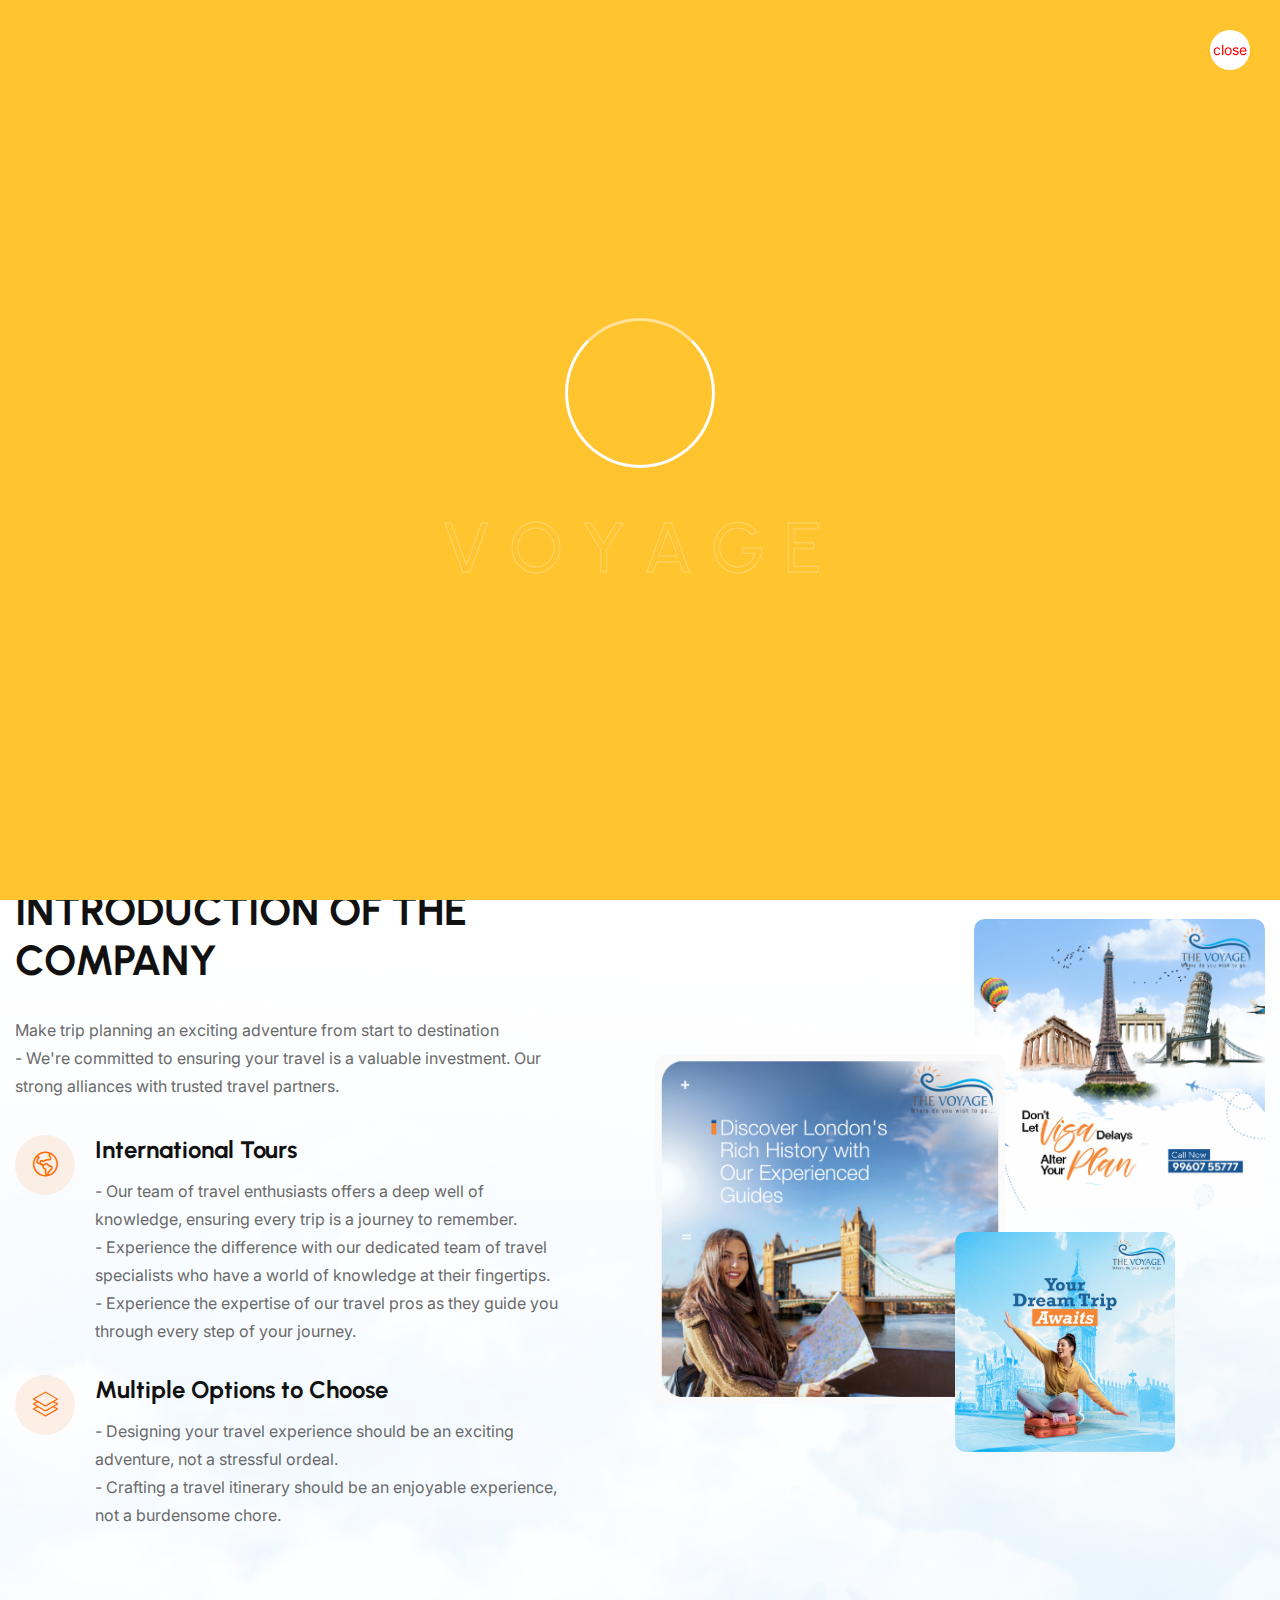
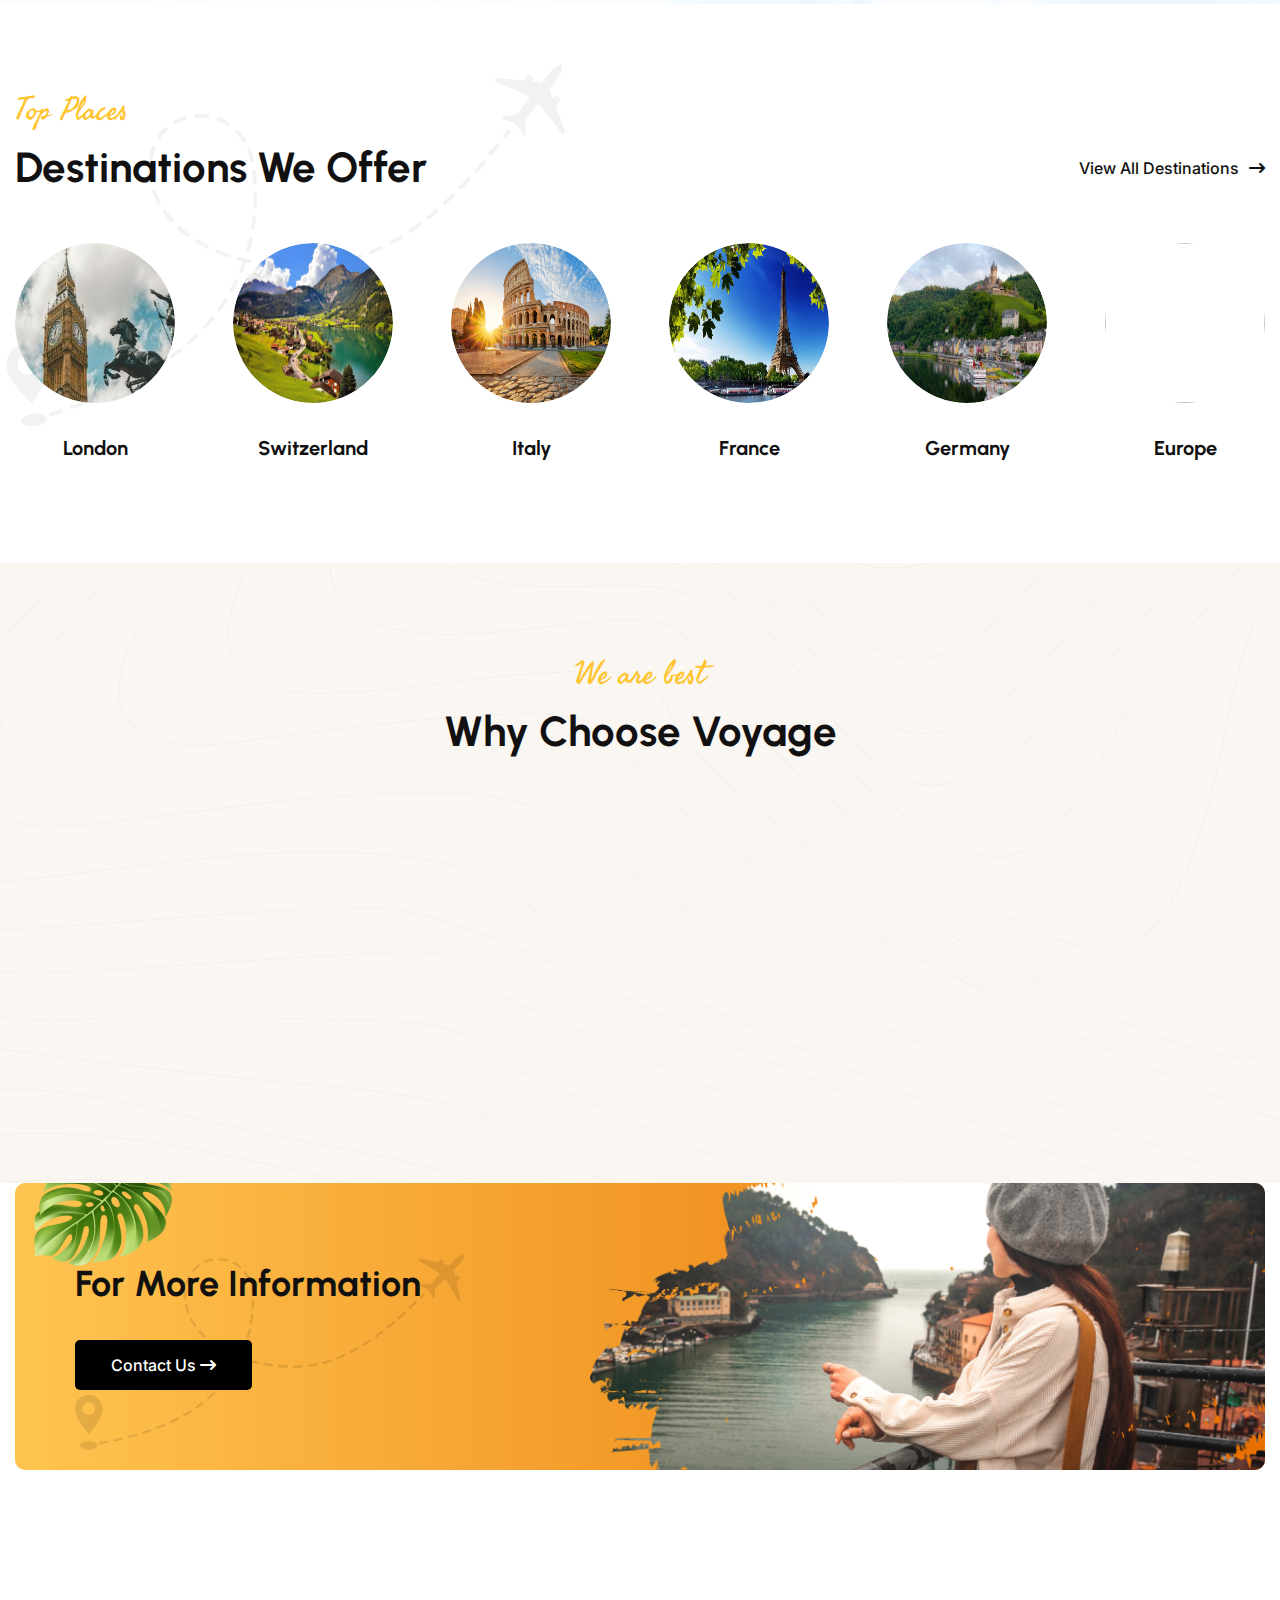
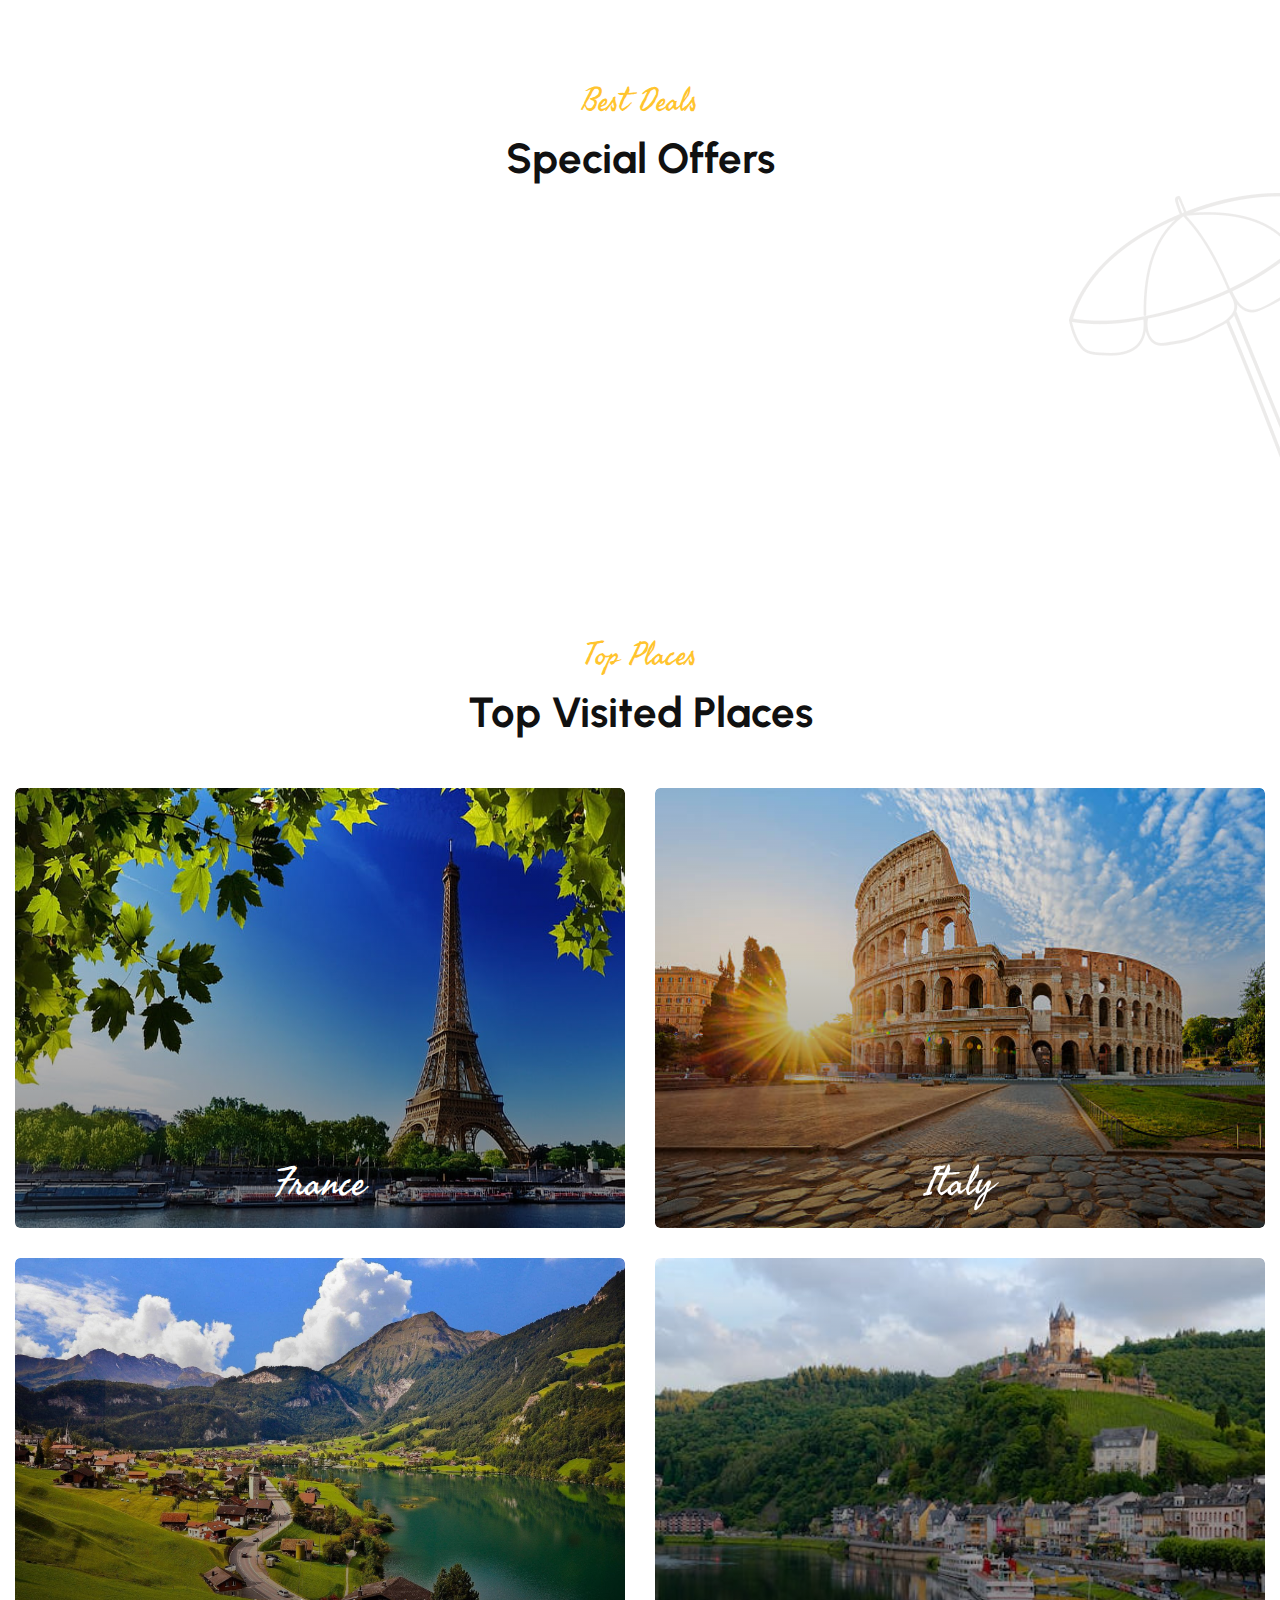
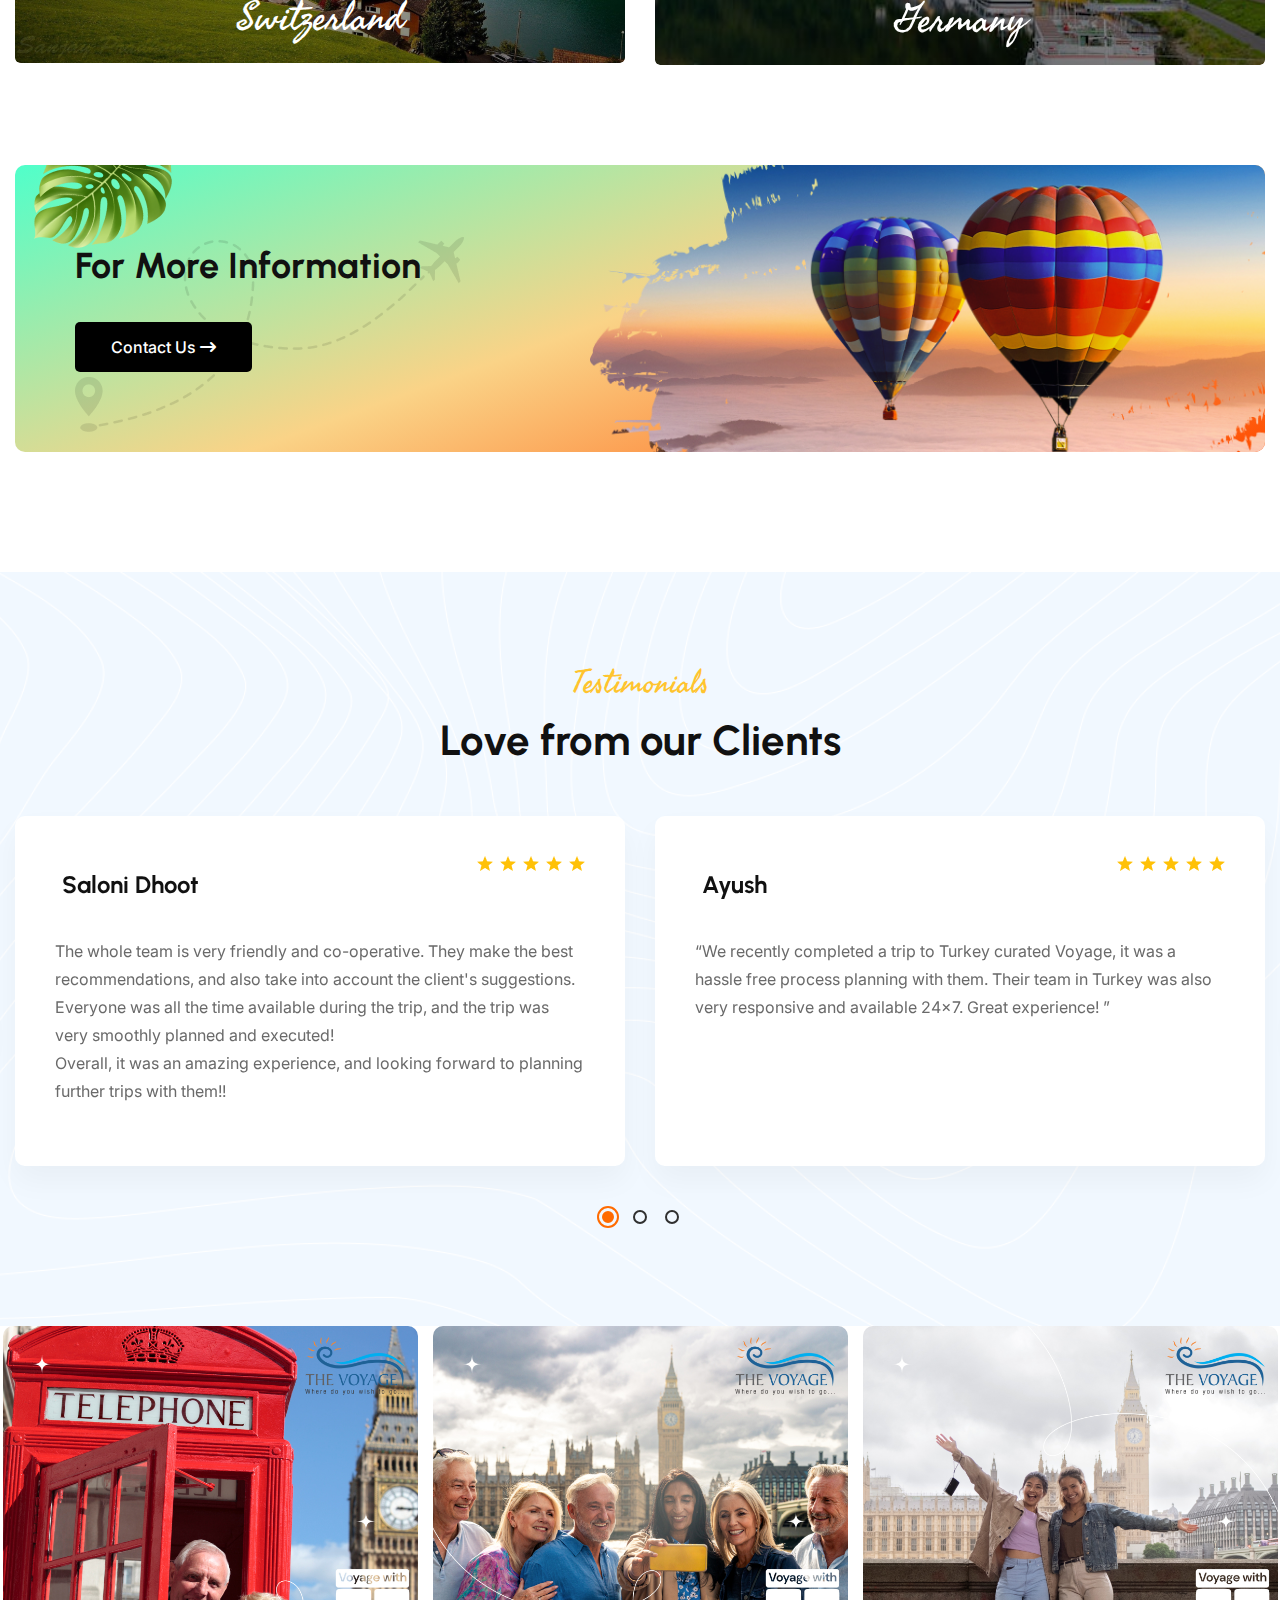
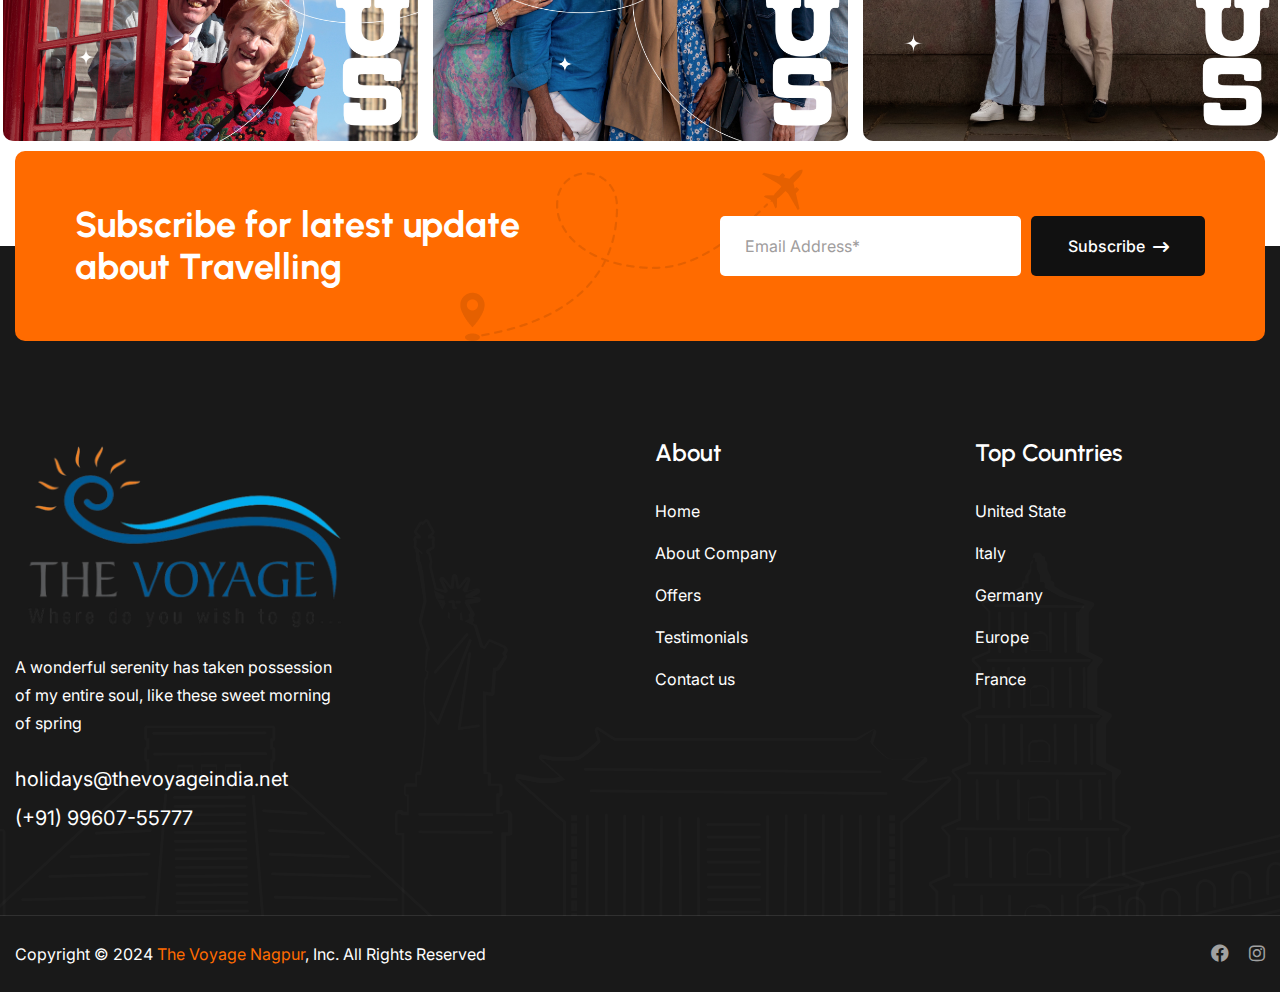
==== commit 5e8069e0: "fifth commit" ====
--- a/index.html
+++ b/index.html
@@ -101,7 +101,7 @@
                         <div class="info">
                             <p><i class="icon-5"></i><a href="tel:9960755777">+91-99607-55777</a> </p>
 
-                            <p><i class="icon-6"></i><a href="mailto:info@example.com">info@example.com</a></p>
+                            <p><i class="icon-6"></i><a href="mailto:holidays@thevoyageindia.net">holidays@thevoyageindia.net</a></p>
                         </div>
 
                         <ul class="social-links">
@@ -182,7 +182,7 @@
                             <li><a href="https://maps.app.goo.gl/PBsAi7j5NEbtL1CH9">Ramdaspeth, Nagpur, Maharashtra
                                     440010</a></li>
                             <li><a href="tel:+919960755777">+91-99607-55777</a></li>
-                            <li><a href="mailto:info@example.com">info@example.com</a></li>
+                            <li><a href="mailto:holidays@thevoyageindia.net">holidays@thevoyageindia.net</a></li>
                         </ul>
                     </div>
                     <div class="social-links">
@@ -786,7 +786,7 @@
                                         <p>A wonderful serenity has taken possession of my entire soul, like these sweet
                                             morning of spring </p>
                                         <ul class="info-list clearfix">
-                                            <li><a href="mailto:info@support.com">info@support.com</a></li>
+                                            <li><a href="mailto:holidays@thevoyageindia.net">holidays@thevoyageindia.net</a></li>
                                             <li><a href="tel:9960755777 ">(+91) 99607-55777 </a></li>
                                         </ul>
                                     </div>
--- a/assets/css/style.css
+++ b/assets/css/style.css
@@ -361,13 +361,13 @@
   }
 }
 @media screen and (max-width: 500px) {
+
   .handle-preloader .animation-preloader .spinner {
     height: 7em;
     width: 7em;
   }
   .handle-preloader .animation-preloader .txt-loading .letters-loading {font-size: 36px; letter-spacing: 6px;}
 }
-
 
 .centred{
   text-align: center;
@@ -741,6 +741,7 @@
   position: relative;
   display: flex;
   align-items: center;
+  gap: 13px;
   justify-content: space-between;
 }
 
@@ -753,12 +754,14 @@
   color: #F7F5F5;
 }
 .header-top .top-inner .info {
- gap: 20px;
+  gap: 13px;
   display: flex;
   font-size: 16px;
   line-height: 20px;
   padding-left: 29px;
   color: #F7F5F5;
+  flex-wrap: wrap;
+  justify-content: center;
 }
 
 .info a{
